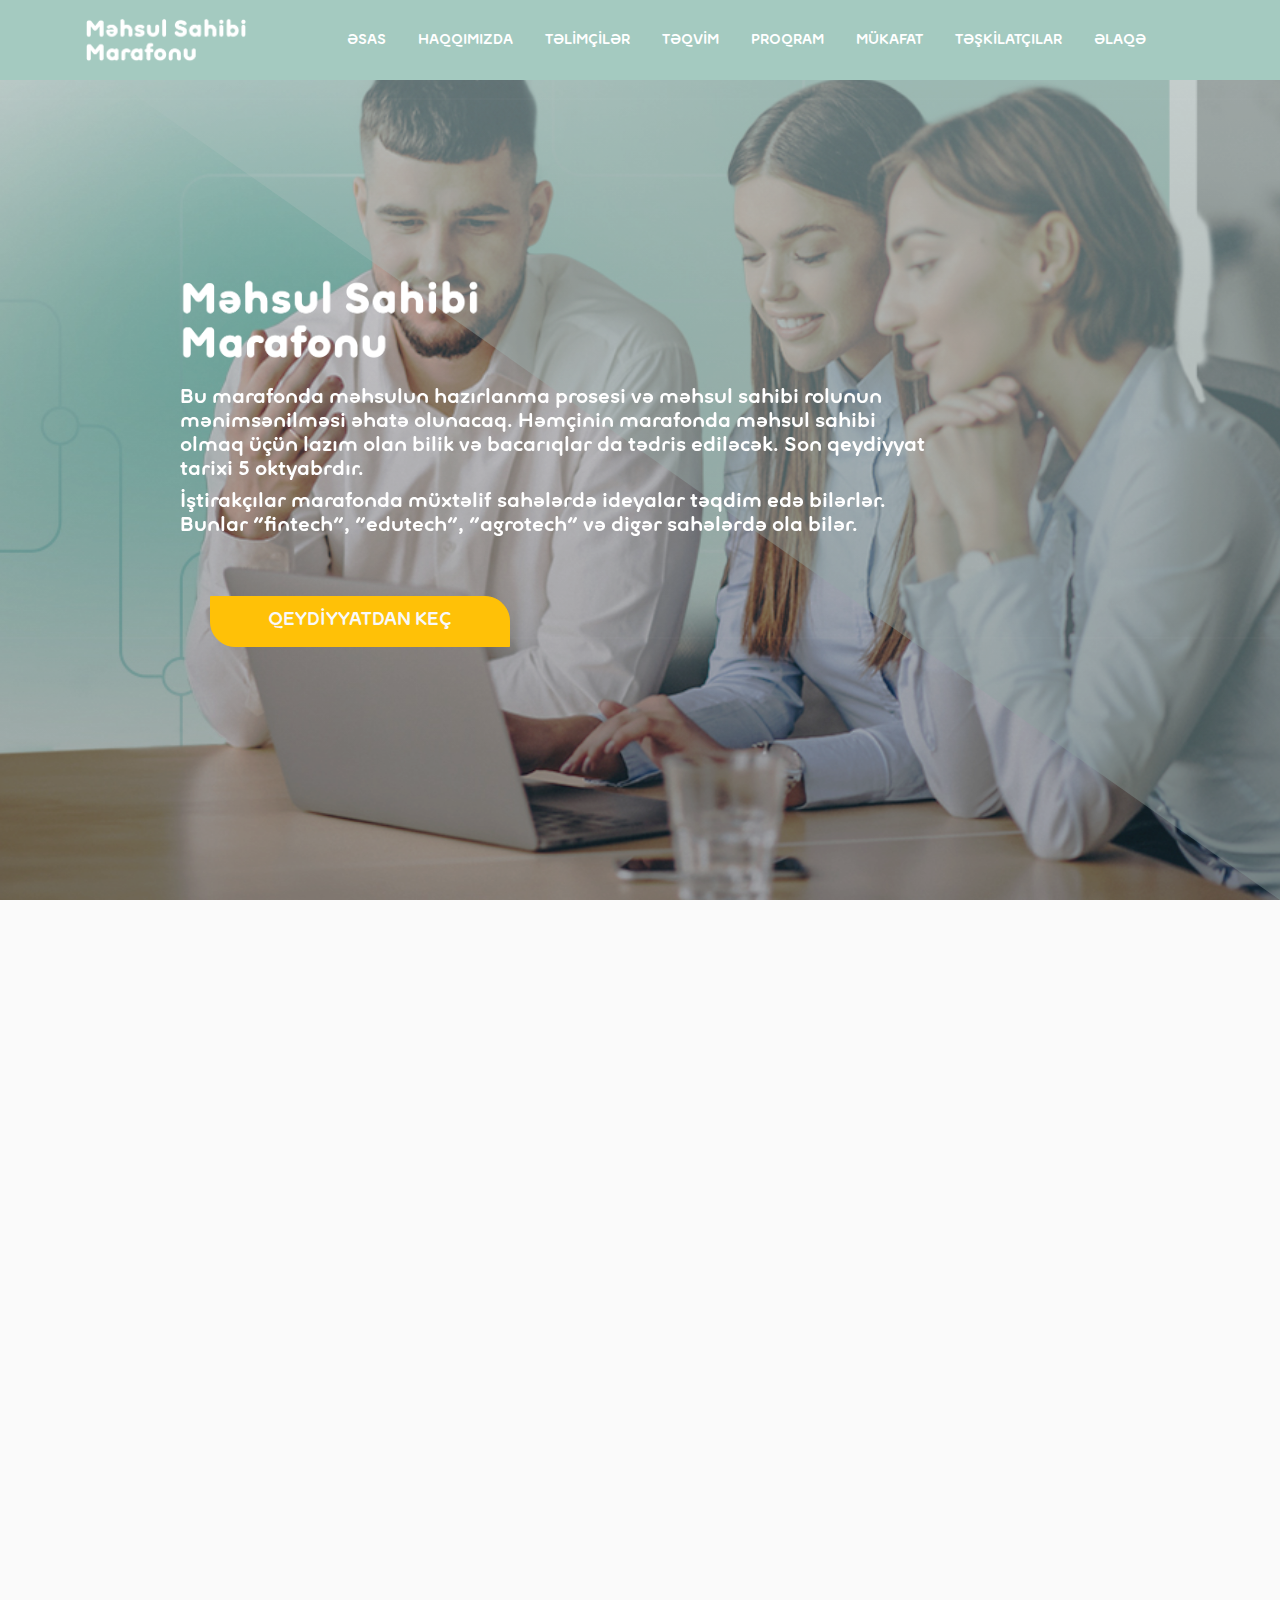
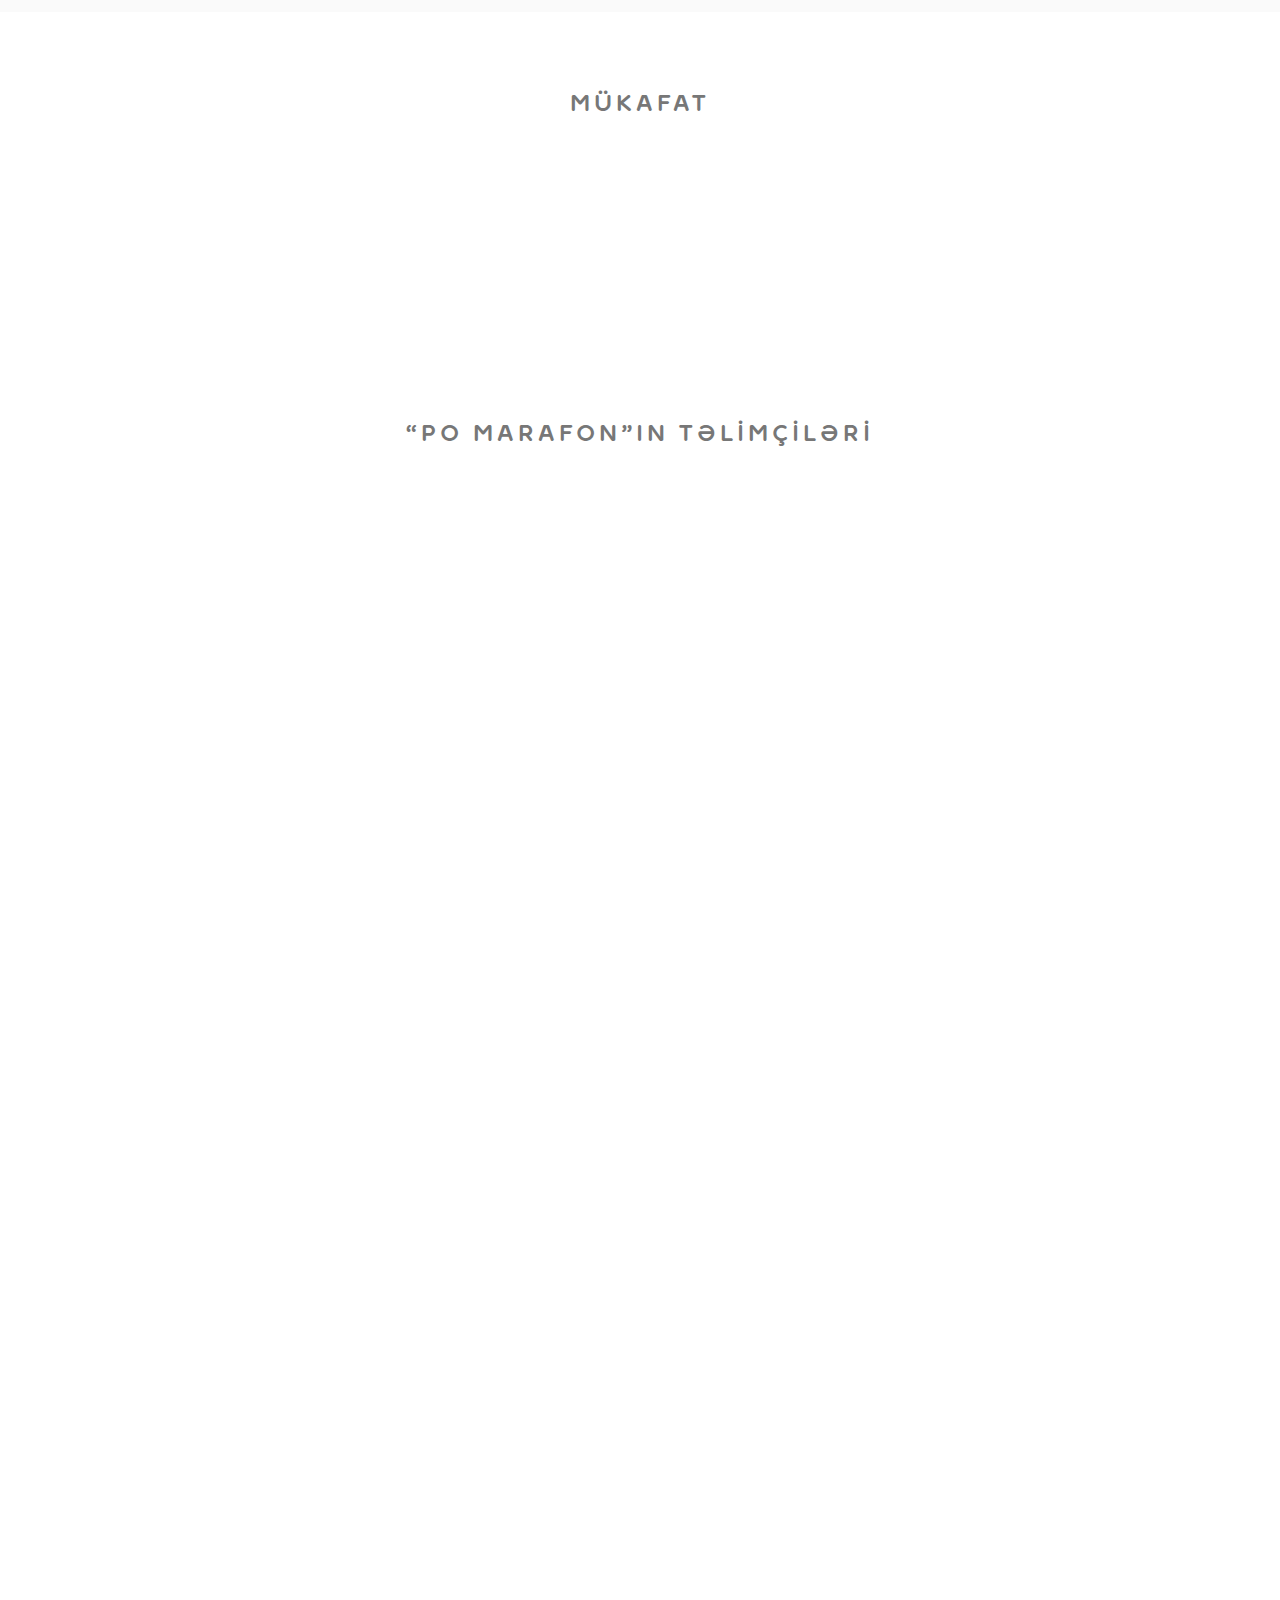
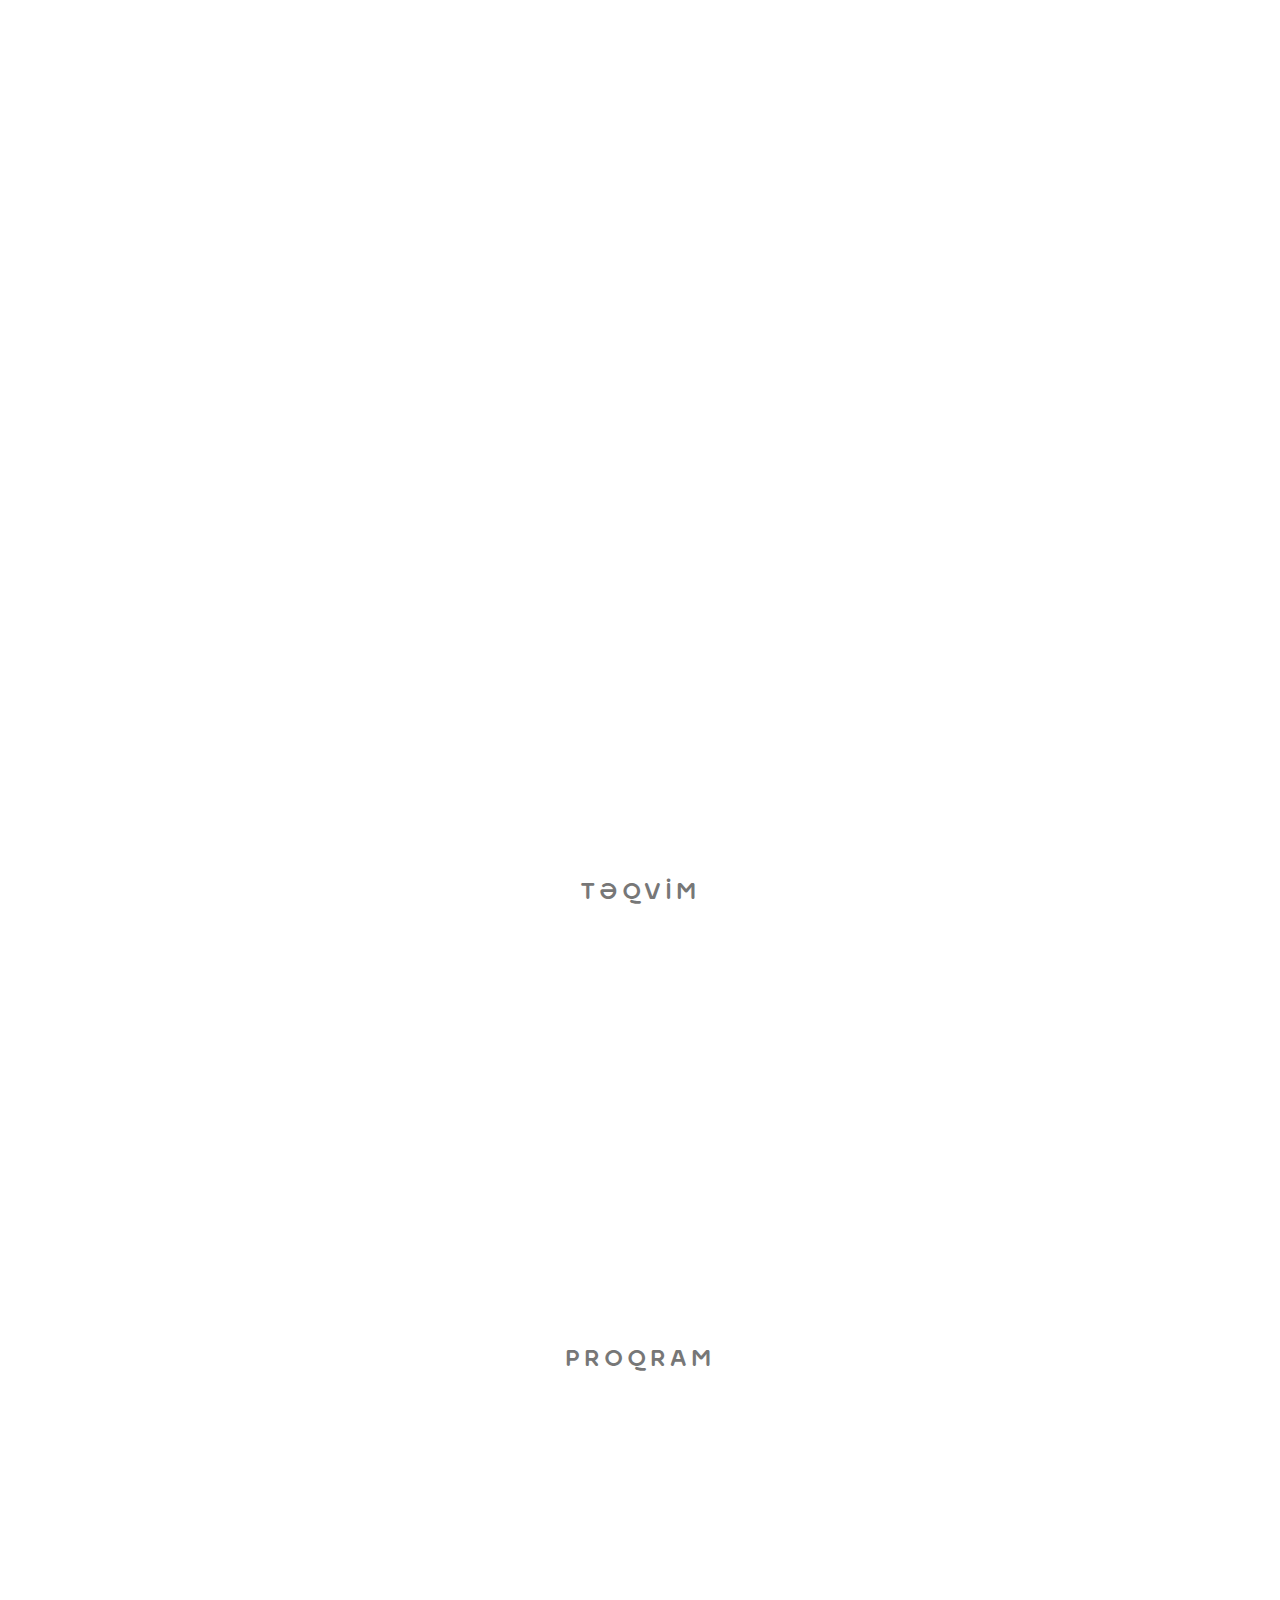
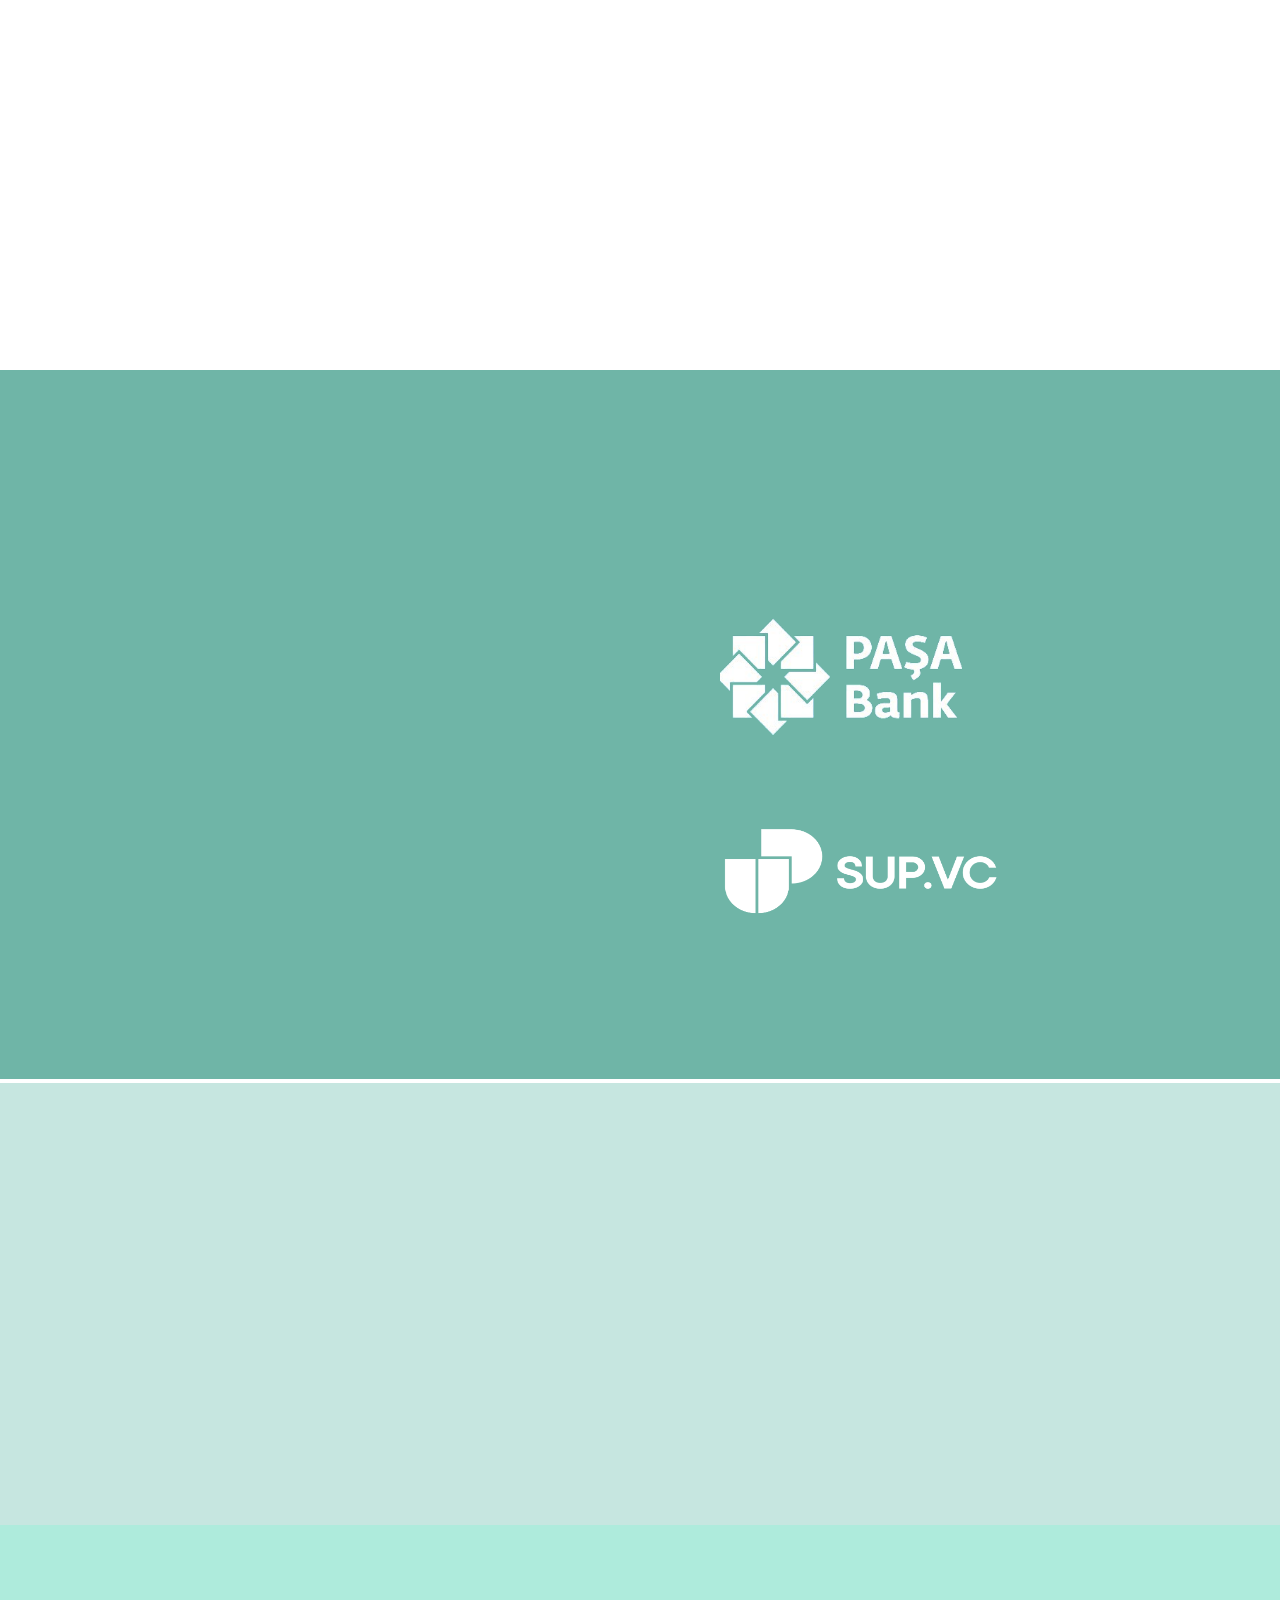
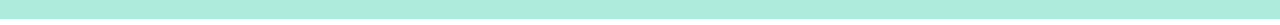
==== index.html @ 9d7599c6 "add" ====
<!DOCTYPE html>
<html lang="en">
  <head>
    <meta charset="UTF-8" />
    <meta name="viewport" content="width=device-width, initial-scale=1" />
    <meta http-equiv="X-UA-Compatible" content="IE=edge" />
    <!-- Document title -->
    <title>PO Marafon</title>
    <!-- Stylesheets & Fonts -->
    <!-- Google Fonts -->
    <link
      href="https://fonts.googleapis.com/css?family=Open+Sans:400,400i,700,700i%7CRajdhani:400,600,700"
      rel="stylesheet"
    />
    <!-- Plugins Stylesheets -->
    <link rel="stylesheet" href="assets/css/loader/loaders.css" />
    <link rel="stylesheet" href="assets/css/font-awesome/font-awesome.css" />
    <link rel="stylesheet" href="assets/css/bootstrap.css" />
    <link rel="stylesheet" href="assets/css/aos/aos.css" />
    <link rel="stylesheet" href="assets/css/swiper/swiper.css" />
    <link rel="stylesheet" href="assets/css/lightgallery.min.css" />
    <!-- Template Stylesheet -->
    <link rel="stylesheet" href="assets/css/style.css" />
    <!-- Responsive Stylesheet -->
    <link rel="stylesheet" href="assets/css/responsive.css" />
  </head>

  <body>
    <!-- Loader Start -->
    <div class="css-loader">
      <div
        class="loader-inner line-scale d-flex align-items-center justify-content-center"
      ></div>
    </div>
    <!-- Loader End -->
    <!-- Header Start -->
    <header class="position-absolute w-100">
      <div class="container">
        <!-- <div class="top-header d-none d-sm-flex justify-content-between align-items-center">
                <!-- <div class="contact">
                    <a href="tel:+994555405017" class="tel"><i class="fa fa-phone" aria-hidden="true"></i>+99455 540
                        5017 </a>
                    <a href="mailto:office@pashabank.az"><i class="fa fa-envelope"
                            aria-hidden="true"></i>office@pashabank.az</a>
                </div> -->
        <!-- <nav class="d-flex aic">
                     <a href="#" class="login"><i class="fa fa-user" aria-hidden="true"></i>Login</a> 
                    <ul class="nav social d-none d-md-flex">
                        <li><a href="https://www.facebook.com/pashabank" target="_blank"><i
                                    class="fa fa-facebook"></i></a>
                        </li>
                        <li><a href="https://www.linkedin.com/company/pasha-bank/"><i class="fa fa-linkedin"></i></a>
                        </li>
                        <li><a href="https://twitter.com/PASHABank?s=20 "><i class="fa fa-twitter"></i></a></li>
                    </ul>
                </nav>
            </div> -->
        <nav class="navbar navbar-expand-md navbar-light d-flex justify-content-between align-items-center">
          <a class="navbar-brand" href="index.html">
            <img width="150" height="50" src="assets/images/logomarafon.png" alt="pomarafon" />


            <!-- <h2 class="logo-text">PO Marafon</h2> -->
          </a>
          <div class="group d-flex align-items-center">
            <button
              class="navbar-toggler"
              type="button"
              data-toggle="collapse"
              data-target="#navbarSupportedContent"
              aria-controls="navbarSupportedContent"
              aria-expanded="false"
              aria-label="Toggle navigation"
            >
              <span class="navbar-toggler-icon"></span>
            </button>
            <!-- <a class="login-icon d-sm-none" href="#"><i class="fa fa-user"></i></a>
                    <a class="cart" href="#"><i class="fa fa-shopping-cart"></i></a> -->
          </div>
          <!-- <a class="search-icon d-none d-md-block" href="#"><i class="fa fa-search"></i></a> -->
          <div
            class="collapse navbar-collapse justify-content-end"
            id="navbarSupportedContent"
          >
            <ul class="navbar-nav">
              <li class="nav-item">
                <a class="nav-link" href="#home">Əsas</a>
              </li>
              <li class="nav-item">
                <a class="nav-link" href="#about">Haqqımızda</a>
              </li>
              <!-- <li class="nav-item">
                <a class="nav-link" href="#topics">Mövzular</a>
              </li> -->
              <li class="nav-item">
                <a class="nav-link" href="#tranier">Təlİmçİlər</a>
              </li>
              <li class="nav-item">
                <a class="nav-link" href="#sche">Təqvİm</a>
              </li>

              <li class="nav-item">
                <a class="nav-link" href="#program">Proqram</a>
              </li>

              <li class="nav-item">
                <a class="nav-link" href="#mukafat">Mükafat</a>
              </li>

              <li class="nav-item">
                <a class="nav-link" href="#orga">Təşkİlatçılar </a>
              </li>
              <!-- <li class="nav-item">
                <a class="nav-link" href="#partner">Tərəfdaşlar </a>
              </li> -->
              <li class="nav-item">
                <a class="nav-link" href="#commit">Əlaqə</a>
              </li>
            </ul>
            <!-- <form class="bg-white search-form" method="get" id="searchform">
                        <div class="input-group">
                            <input class="field form-control" id="s" name="s" type="text" placeholder="Search">
                            <span class="input-group-btn">
                                <input class="submit btn btn-primary" id="searchsubmit" name="submit" type="submit"
                                    value="Search">
                            </span>
                        </div>
                    </form> -->
          </div>
        </nav>
      </div>
    </header>
    <!-- Header End -->
    <!-- Hero Start -->
    <section id="home" class="hero">
      <div class="container">
        <div class="row">
          <div class="col-12 offset-md-1 col-md-11">
            <div class="swiper-container hero-slider">
              <div class="swiper-wrapper">
                <div
                  class="swiper-slide slide-content d-flex align-items-center"
                >
                  <div class="single-slide">
                    <!-- <h1 data-aos="fade-right" data-aos-delay="200">
                      “Məhsul sahİbİ marafonu”
                    </h1> -->
                    <img
                    width="300"
                    data-aos="fade-right"
                    data-aos-delay="200"
                    src="assets/images/logomarafon.png"
                    alt="pomarafon"
                    style="margin: 20px 0"
                  />
                  
                    <h5 class="w-75" data-aos="fade-right" data-aos-delay="600">
                      Bu marafonda məhsulun hazırlanma prosesi və məhsul sahibi rolunun mənimsənilməsi əhatə olunacaq. Həmçinin marafonda məhsul sahibi olmaq üçün lazım olan bilik və bacarıqlar da tədris ediləcək.
                      Son qeydiyyat tarixi 5 oktyabrdır.
                    </h5>
                    <h5 class="w-75" data-aos="fade-right" data-aos-delay="600">
                      İştirakçılar marafonda müxtəlif sahələrdə ideyalar təqdim edə bilərlər. Bunlar "fintech", "edutech", "agrotech" və digər sahələrdə ola bilər.
                    </h5>
                    <a
                      href="https://forms.gle/5WddJdpPp5n1fRiP9"
                      target="blank"
                      data-aos="fade-right"
                      data-aos-delay="900"
                      href="#"
                      class="btn btn-warning text-light"
                      >Qeydİyyatdan keç</a
                    >
                    <!--  <a data-aos="fade-right" data-aos-delay="900" href="#" class="btn btn-primary">Get
                                        Now</a> -->
                  </div>
                </div>
              </div>
            </div>
          </div>
        </div>
        <!-- Add Control -->
        <!-- <span class="arr-left"><i class="fa fa-angle-left"></i></span>
        <span class="arr-right"><i class="fa fa-angle-right"></i></span> -->
      </div>
      <div class="texture"></div>
      <div class="diag-bg"></div>
    </section>
    <!-- Hero End -->
    <!-- Call To Action Start -->
    <!-- <section class="cta" data-aos="fade-up" data-aos-delay="0">
        <div class="container">
            <div class="cta-content d-xl-flex align-items-center justify-content-around text-center text-xl-left">
                <div class="content" data-aos="fade-right" data-aos-delay="200">
                    <h2>PANEL ON pomarafon INNOVATION AND TRENDS</h2>
                    <p>This pomarafon event will feature a panel on pomarafon Innovation and Trends. Over the last decade,
                        pomarafon startups have</p>
                </div>
                <div class="subscribe-btn" data-aos="fade-left" data-aos-delay="400" data-aos-offset="0">
                    <a href="#" class="btn btn-primary">Join Newsletter</a>
                </div>
            </div>
        </div>
    </section> -->
    <!-- Call To Action End -->

    <!-- Abput Us Start -->
    <section id="about" class="featured">
      <div class="container">
        <div class="row">
      
          <div
          class="col-md-12"
          data-aos="fade-left"
          data-aos-delay="400"
          data-aos-duration="800"
        >
        <div class="title d-flex flex-column align-items-center justify-content-center">
          <h6 id="№aboutus" class="title-primary">Haqqımızda</h6>
          <h1 class="title-blue">
            “Məhsul sahİbİ marafonu”
            <br />
            PRAKTİKİ BİR PROQRAMDIR.
          </h1>
        </div>
        </div>

          <div
          class="col-md-6"
          data-aos="fade-left"
          data-aos-delay="400"
          data-aos-duration="800"
        >
          <div class="featured-img">
            <img
              class="featured-big"
              src="assets/images/featured-img1.jpg"
              alt="Featured 1"
            />
            <!-- <img class="featured-small" src="assets/images/featured-img2.jpg" alt="Featured 2"> -->
          </div>
        </div>
          <div
            class="col-md-6"
            data-aos="fade-right"
            data-aos-delay="400"
            data-aos-duration="800"
          >
            <p class="font-weight-bold text-dark">
              4 həftə boyunca davam edəcək marafon məhsul yarışı formatında keçiriləcək. İştirakçılar məhsul sahibi adını qazanmaq üçün yarışacaqlar. Yarış iki mərhələli olacaq. Birinci mərhələ tətbiqi sessiyalardan ibarətdir. İkinci mərhələdə isə mentorluq xidməti göstəriləcək.
              <br />
              <br />
              Marafonda birinci yerə layiq görülən komandaya 2500 AZN mükafat veriləcək.
              <br />
              <br />
         
              Marafona 3-cü və 4-cü kurs tələbələri qatıla bilər. İştirakçılar məhsul meneceri, dizayner və proqramistdən ibarət minimum 3 nəfərlik komandalar şəklində müraciət etməlidirlər. Qeydiyyat üçün son tarix 5 oktyabrdır.
            </p>
            <!-- <p class="font-weight-bold text-dark">İştirakçılar “bootcamp”a qatılmaqla, maliyyə və texnologiyalar aləminin ən yaxşı təcrübələri ilə tanış ola, çalışdıqları şirkətə dəyər gətirməkdə kömək edəcək yeni bacarıqlar qazana biləcək.</p> -->
            <!-- <div class="media-element d-flex justify-content-between">
                        <div class="media">
                            <i class="fa fa-magic mr-4"></i>
                            <div class="media-body">
                                <h5>any offer</h5>
                                Baku, Azerbaijan
                            </div>
                        </div>
                        <div class="media">
                            <i class="fa fa-magic mr-4"></i>
                            <div class="media-body">
                                <h5>any offer</h5>
                                Baku, Azerbaijan
                            </div>
                        </div>
                    </div>
                    <a href="#" class="btn btn-primary">See More</a> -->
          </div>
    
        </div>
      </div>
    </section>
    <!-- Abput Us End -->

        <!-- Mukafat Start -->
        <section id="mukafat" class="services">
          <div class="container">
            <div class="title text-center">
              <h6>Mükafat</h6>
              <!-- <h1 class="title-blue">Schedule of pomarafon Evening</h1> -->
            </div>
            <div class="container">
              <div class="row">
                <div class="col-sm-12 col-lg-12 d-flex justify-content-center">
                  <div
                    class="media d-flex justify-content-center align-items-center"
                    data-aos="fade-up"
                    data-aos-delay="200"
                    data-aos-duration="400"
                  >
                    <img
                      class="mr-4"
                      src="assets/images/service3.png"
                      alt="Web Development"
                    /> 
                    <div class="media-body">
                       <h3>1-ci yer</h3>
                      <h2>2500  manat</h2>
    
                      
                      <!-- Panel discussion: “How traditional banking has changed its strategy?” -->
                    </div>
                  </div>
                </div>
              </div>
            </div>
          </div>
        </section>
        <!-- Mukafat End -->


    <!-- Topics Us Start -->

    <!-- movzular -->

    <!-- Topics Us End -->

    <!-- Speakers Start -->
    <section id="tranier" class="recent-posts">
      <div class="container">
        <div class="title text-center">
          <h6>“PO Marafon”IN TƏLİMÇİLƏRİ</h6>
          <!-- <h1 class="title-blue">How traditional banking has changed its strategy?</h1> -->
        </div>
        <div class="row">
          <div class="col-lg-10">
            <div
              class="single-rpost d-sm-flex align-items-center"
              data-aos="fade-left"
              data-aos-delay="200"
              data-aos-duration="800"
            >
              <div class="post-thumb d-flex justify-content-end">
                <img
                  class="img-size"
                  src="./assets/images/speakers/Yaşar Cəfərli.png"
                  alt="Post 1"
                />
              </div>
              <div class="post-content">
                <!-- <time datetime="2019-04-06T13:53">15 Oct, 2019</time> -->
                <h3>
                  <a href="#">
                    Yaşar Cəfərli
                  </a>
                </h3>
                <p>
                  <!-- <a href="#">Marketinq direktoru, Rabitəbank,</a> -->
                  <a href="#">
                      Biznes İnnovasiyaları departamentinin məhsul sahibi
                  </a>
                </p>
                <time datetime="2019-04-06T13:53">Biznes İnnovasiyaları</time><br /><br />
                <time datetime="2019-04-06T13:53">PAŞA Bank</time><br /><br />
    
                <!-- <a
                  class="post-btn"
             
                  ><i class="fa fa-linkedin"></i
                ></a> -->
              </div>
            </div>
          </div>
          <div class="col-lg-10">
            <div
              class="single-rpost d-sm-flex align-items-center"
              data-aos="fade-left"
              data-aos-delay="200"
              data-aos-duration="800"
            >
              <div class="post-thumb d-flex justify-content-end">
                <img
                  class="img-size"
                  src="./assets/images/speakers/Elnarə Teymurova.jpg"
                  alt="Post 1"
                />
              </div>
              <div class="post-content">
                <!-- <time datetime="2019-04-06T13:53">15 Oct, 2019</time> -->
                <h3><a href="#">Elnarə Teymurova</a></h3>
                <p>
                  <!-- <a href="#">Marketinq direktoru, Rabitəbank,</a> -->
                  <!-- <a href="#">Məhsul İnkişafı</a> -->
                </p>
                <time datetime="2019-04-06T13:53">
                  Özəl Bankçılıq
                </time><br /><br />
                <time datetime="2019-04-06T13:53">
                  Kiçik məhsul sahibi
                </time><br /><br />
    
                <!-- <a
                  class="post-btn"
                  href="https://www.linkedin.com/in/simon-hardie-6b048a3/"
                  ><i class="fa fa-linkedin"></i
                ></a> -->
              </div>
            </div>
          </div>
          <div class="col-lg-10">
            <div
              class="single-rpost d-sm-flex align-items-center"
              data-aos="fade-left"
              data-aos-delay="200"
              data-aos-duration="800"
            >
              <div class="post-thumb d-flex justify-content-end">
                <img
                  class="img-size"
                  src="./assets/images/speakers/Səbinə Paşazadə.jpg"
                  alt="Post 1"
                />
              </div>
              <div class="post-content">
                <!-- <time datetime="2019-04-06T13:53">15 Oct, 2019</time> -->
                <h3><a href="#">
                  Səbinə Paşazadə
                </a></h3>
                <p>
                  <!-- <a href="#">Marketinq direktoru, Rabitəbank,</a> -->
                  <a href="#">Rəqəmsal məhsullar</a>
                </p>
                <time datetime="2019-04-06T13:53">
                  Baş Məhsul sahibi
                </time><br /><br />
    
                <!-- <a
                  class="post-btn"
                  href="https://www.linkedin.com/in/simon-hardie-6b048a3/"
                  ><i class="fa fa-linkedin"></i
                ></a> -->
              </div>
            </div>
          </div>
          <div class="col-lg-10">
            <div
              class="single-rpost d-sm-flex align-items-center"
              data-aos="fade-left"
              data-aos-delay="200"
              data-aos-duration="800"
            >
              <div class="post-thumb d-flex justify-content-end">
                <img
                  class="img-size"
                  src="./assets/images/speakers/cennet ismayilova-100.jpg"
                  alt="Post 1"
                />
              </div>
              <div class="post-content">
                <!-- <time datetime="2019-04-06T13:53">15 Oct, 2019</time> -->
                <h3><a href="#">Cənnət İsmayılova</a></h3>
                <p>
                  <!-- <a href="#">Marketinq direktoru, Rabitəbank,</a> -->
                  <a href="#">Məhsul sahibi</a>
                </p>
                <time datetime="2019-04-06T13:53">KOS Bankçılıq</time><br /><br />
                <time datetime="2019-04-06T13:53">PAŞA Bank</time><br /><br />
    
                <!-- <a
                  class="post-btn"
                  href="https://www.linkedin.com/in/simon-hardie-6b048a3/"
                  ><i class="fa fa-linkedin"></i
                ></a> -->
              </div>
            </div>
          </div>
          <div class="col-lg-10">
            <div
              class="single-rpost d-sm-flex align-items-center"
              data-aos="fade-left"
              data-aos-delay="200"
              data-aos-duration="800"
            >
              <div class="post-thumb d-flex justify-content-end">
                <img
                  class="img-size"
                  src="./assets/images/speakers/xanim rustemova-100.jpg"
                  alt="Post 1"
                />
              </div>
              <div class="post-content">
                <!-- <time datetime="2019-04-06T13:53">15 Oct, 2019</time> -->
                <h3><a href="#">Səbinə Əliyeva</a></h3>
                <p>
                  <!-- <a href="#">Marketinq direktoru, Rabitəbank,</a> -->
                  <a href="#">Rəqəmsal Kredit Maliyyələşdirilməsi</a>
                </p>
                <time datetime="2019-04-06T13:53">Kommersiya</time><br /><br />
                <time datetime="2019-04-06T13:53">Məhsul Sahibi</time><br /><br />
    
                <!-- <a
                  class="post-btn"
                  href="https://www.linkedin.com/in/simon-hardie-6b048a3/"
                  ><i class="fa fa-linkedin"></i
                ></a> -->
              </div>
            </div>
          </div>
          <div class="col-lg-10">
            <div
              class="single-rpost d-sm-flex align-items-center"
              data-aos="fade-left"
              data-aos-delay="200"
              data-aos-duration="800"
            >
              <div class="post-thumb d-flex justify-content-end">
                <img
                  class="img-size"
                  src="./assets/images/speakers/Kamalə Xələfova.jpg"
                  alt="Post 1"
                />
              </div>
              <div class="post-content">
                <!-- <time datetime="2019-04-06T13:53">15 Oct, 2019</time> -->
                <h3><a href="#">Kəmalə Xələfova</a></h3>
                <p>
                  <!-- <a href="#">Marketinq direktoru, Rabitəbank,</a> -->
                  <a href="#">
                    Korporativ və İnstitusional Bankçılıq
                  </a>
                </p>
                <time datetime="2019-04-06T13:53">Kommersiya</time><br /><br />
                <time datetime="2019-04-06T13:53">Baş Məhsul Sahibi</time><br /><br />
    
                <!-- <a
                  class="post-btn"
                  href="https://www.linkedin.com/in/simon-hardie-6b048a3/"
                  ><i class="fa fa-linkedin"></i
                ></a> -->
              </div>
            </div>
          </div>
          
        </div>
        <!-- <div class="text-center">
                <a href="#" class="btn btn-primary">See More</a>
            </div> -->
      </div>
    </section>
    <!-- Speakers End -->

    <!-- Schedule Start -->
    <section id="sche" class="services">
      <div class="container">
        <div class="title text-center">
          <h6>Təqvİm</h6>
          <!-- <h1 class="title-blue">Schedule of pomarafon Evening</h1> -->
        </div>
        <div class="container">
          <div class="row">
            <div class="col-sm-12 col-lg-3">
              <div
                class="media"
                data-aos="fade-up"
                data-aos-delay="200"
                data-aos-duration="400"
              >
                <img
                  class="mr-4"
                  src="assets/images/service1.png"
                  alt="Web Development"
                />
                <div class="media-body">
                  <!-- <h5>1-ci gün (26 iyul, 10:00-13:00)</h5> -->
                  <h5>10 oktyabr - Açılış</h5>

                  
                  <!-- Panel discussion: “How traditional banking has changed its strategy?” -->
                </div>
              </div>
            </div>
            <div class="col-sm-12 col-lg-3">
              <div
                class="media"
                data-aos="fade-up"
                data-aos-delay="200"
                data-aos-duration="400"
              >
                <img
                  class="mr-4"
                  src="assets/images/service1.png"
                  alt="Web Development"
                />
                <div class="media-body">
                  <!-- <h5>1-ci gün (26 iyul, 10:00-13:00)</h5> -->
                  <h5>
                    13 oktyabr - 1-ci vörkşop
                  </h5>

                  
                  <!-- Panel discussion: “How traditional banking has changed its strategy?” -->
                </div>
              </div>
            </div>
            <div class="col-sm-12 col-lg-3">
              <div
                class="media"
                data-aos="fade-up"
                data-aos-delay="200"
                data-aos-duration="400"
              >
                <img
                  class="mr-4"
                  src="assets/images/service1.png"
                  alt="Web Development"
                />
                <div class="media-body">
                  <!-- <h5>1-ci gün (26 iyul, 10:00-13:00)</h5> -->
                  <h5>17 oktyabr - 2-ci vörkşop
                  </h5>

                  
                  <!-- Panel discussion: “How traditional banking has changed its strategy?” -->
                </div>
              </div>
            </div>
            <div class="col-sm-12 col-lg-3">
              <div
                class="media"
                data-aos="fade-up"
                data-aos-delay="200"
                data-aos-duration="400"
              >
                <img
                  class="mr-4"
                  src="assets/images/service1.png"
                  alt="Web Development"
                />
                <div class="media-body">
                  <!-- <h5>1-ci gün (26 iyul, 10:00-13:00)</h5> -->
                  <h5>
                    20 oktyabr - 3-ci vörkşop
                  </h5>

                  
                  <!-- Panel discussion: “How traditional banking has changed its strategy?” -->
                </div>
              </div>
            </div>
            <div class="col-sm-12 col-lg-3">
              <div
                class="media"
                data-aos="fade-up"
                data-aos-delay="200"
                data-aos-duration="400"
              >
                <img
                  class="mr-4"
                  src="assets/images/service1.png"
                  alt="Web Development"
                />
                <div class="media-body">
                  <!-- <h5>1-ci gün (26 iyul, 10:00-13:00)</h5> -->
                  <h5>
                    23 oktyabr - Yarım final
                  </h5>

                  
                  <!-- Panel discussion: “How traditional banking has changed its strategy?” -->
                </div>
              </div>
            </div>
            <div class="col-sm-12 col-lg-3">
              <div
                class="media"
                data-aos="fade-up"
                data-aos-delay="200"
                data-aos-duration="400"
              >
                <img
                  class="mr-4"
                  src="assets/images/service1.png"
                  alt="Web Development"
                />
                <div class="media-body">
                  <!-- <h5>1-ci gün (26 iyul, 10:00-13:00)</h5> -->
                  <h5>
                    27 oktyabr - 1-ci təlim
                  </h5>

                  
                  <!-- Panel discussion: “How traditional banking has changed its strategy?” -->
                </div>
              </div>
            </div>
            <div class="col-sm-12 col-lg-3">
              <div
                class="media"
                data-aos="fade-up"
                data-aos-delay="200"
                data-aos-duration="400"
              >
                <img
                  class="mr-4"
                  src="assets/images/service1.png"
                  alt="Web Development"
                />
                <div class="media-body">
                  <!-- <h5>1-ci gün (26 iyul, 10:00-13:00)</h5> -->
                  <h5>
                    30 oktyabr - 2-ci təlim
                  </h5>

                  
                  <!-- Panel discussion: “How traditional banking has changed its strategy?” -->
                </div>
              </div>
            </div>
            <div class="col-sm-12 col-lg-3">
              <div
                class="media"
                data-aos="fade-up"
                data-aos-delay="200"
                data-aos-duration="400"
              >
                <img
                  class="mr-4"
                  src="assets/images/service1.png"
                  alt="Web Development"
                />
                <div class="media-body">
                  <!-- <h5>1-ci gün (26 iyul, 10:00-13:00)</h5> -->
                  <h5>
                    3 noyabr- Final
                  </h5>
                  
                  <!-- Panel discussion: “How traditional banking has changed its strategy?” -->
                </div>
              </div>
            </div>
          </div>
        </div>
      </div>
    </section>
    <!-- Schedule End -->

    <!-- Program Start -->
    <section id="program" class="services">
      <div class="container">
        <div class="title text-center">
          <h6>PROQRAM</h6>
          <!-- <h1 class="title-blue">Schedule of pomarafon Evening</h1> -->
        </div>
        <div class="container">
          <div class="row">
            <div class="col-sm-12 col-lg-12">
              <div
                class="media"
                data-aos="fade-up"
                data-aos-delay="200"
                data-aos-duration="400"
              >
                <!-- <img
                  class="mr-4"
                  width="30"
                  src="assets/images/service6.png"
                  alt="Web Development"
                /> -->
                <div class="media-body">
                  <div class="my-4">
                    
                    </div>
                  <!-- <h5 style="color: rgb(182, 10, 10)">1-ci gün (19 iyul)</h5> -->
                  <!-- <h5>09:15 – 09:45 Qeydiyyat</h5> -->
                  <div class="my-4">
                    <h5>1. Qeydiyyat mərhələsi</h5>
                    <h6>Universitetin 3 və 4-cü kursunda təhsil alan tələbələr komanda halında qeydiyyatdan keçir.</h6>
                  </div>
                  <div class="my-4">
                    <h5>2 .Seçim mərhələsi</h5>
                    <h6>Hər Universitetdən ən yaxşı iki komanda seçilir.</h6>
                  </div>
                  <div class="my-4">
                    <h5>3. Açılış mərasimi </h5>
                    <h6>Layihədə iştirak edəcək bütün komandaların iştirakı ilə layihənin açılışı edilir.</h6>
                  </div>
                  <div class="my-4">
                    <h5>4. Yarım final (2-ci həftənin sonu)</h5>
                    <h6>Layihəni ən yaxşı hazırlayan 7 komanda növbəti mərhələyə keçir.</h6>
                  </div>
                  <div class="my-4">
                    <h5>5. Final (4-cü həftənin sonu)</h5>
                    <h6>7 komanda layihə və “MVP”ni təqdim edir. Ən yaxşı layihə qalib seçilir.</h6>
                  </div>


                  <!-- <h5>09:45 – 10:00 Vüsal Xəlilov - Açılış</h5>
                  <h5>
                    10:00 – 11:30 Simon Hardie - ““NFT” və tətbiqi nümunələri”
                  </h5>
                  <h5>
                    11:30 – 13:00 Simon Hardie - “Açıq Bankçılıq inkişafı və
                    yanaşmaları”
                  </h5> -->
                  <!-- Panel discussion: “How traditional banking has changed its strategy?” -->
                </div>
              </div>
            </div>
            <!-- <div class="col-sm-12 col-lg-12">
              <div
                class="media"
                data-aos="fade-up"
                data-aos-delay="200"
                data-aos-duration="400"
              >
                <img
                  class="mr-4"
                  width="30"
                  src="assets/images/service6.png"
                  alt="Web Development"
                />
                <div class="media-body">
                  <h5 style="color: rgb(182, 10, 10)">2-ci gün (20 iyul)</h5>
                  <h5>09:30 – 10:00 Qeydiyyat</h5>
                  <h5>
                    10:00 – 11:30 Ramil Məhərrəmov - “Neobank”: Trendlər,
                    gələcək imkanlar və növbəti texnologiyalar
                    Kriptovalyutaların maliyyə inklüzivliyi. Bu sahənin
                    tənzimləmə çətinlikləri
                  </h5>
                  <h5>
                    11:30 – 13:00 Xəyaləddin Tağıyev - Tənzimləyici normalar,
                    pomarafon-ləri əhatə edəcək qanunvericilik və gələcək
                    yeniliklər
                  </h5>
                  <!-- Panel discussion: “How traditional banking has changed its strategy?” -->
                </div>
              </div>
            </div>
          </div>
        </div>
      </div>
    </section>

    <!-- Program End -->

    

    <!-- Organizers Start -->
    <section id="orga" class="trust mb-1">
      <div class="container">
        <div class="row">
          <div
            class="offset-xl-1 col-xl-5 col-12"
            data-aos="fade-right"
            data-aos-delay="200"
            data-aos-duration="800"
          >
            <div class="title">
              <h6 class="title-primary">Təşkİlatçılar</h6>
              <!-- <h1></h1> -->
            </div>
            <p>
              2007-ci ildə yaradılmış “PAŞA Bank” Azərbaycanın aparıcı korporativ maliyyə institutudur. Bank, investisiya bankçılığı, ticarətin maliyyələşdirilməsi, aktivlərin idarə edilməsi də daxil olmaqla əsas maliyyə xidmətlərini, o cümlədən kiçik və orta sahibkarlıq üçün tam xidmətlər dəstini təklif edir. “PAŞA Bank”, iqtisadiyyatın qeyri-neft sektorunun əsas sahələri sayılan aqrobiznes, nəqliyyat, tikinti, ticarət və bir sıra mühüm seqmentlərə xidmət göstərməklə Azərbaycan iqtisadiyyatının şaxələndirilməsinə öz töhfəsini verir.
            </p>
            <p>
              SUP VC startapların Azərbaycanda böyüməsinə və beynəlxalq bazara çıxmasına kömək edən intensiv akselerasiya mərkəzidir. Dünyada onlarla mentorluq şəbəkəsinə malik olan SUP VC Azərbaycanda bilik, beynəlxalq təcrübə və innovativ sahibkarlıq imkanlarını təqdim edir.
            </p>
            <!-- <h5>Web Design & Development</h5>
                    <ul class="list-unstyled">
                        <li>Web Content</li>
                        <li>Website other</li>
                        <li>Fashion</li>
                        <li>Moblie & Tablette</li>
                    </ul> -->
          </div>
          <div class="col-xl-7 ml-xl-3 col-12 flex-column gallery">
            <div
              class="row no-gutters h-100 d-flex align-content-center justify-content-center flex-column"
              id="lightgallerdy"
            >
              <a
                href="https://www.pashabank.az/lang,az/"
                target="blank"
                class="gal-img"
              >
                <img
                  class="img-partner partner-height"
                  height="400"
                  src="assets/images/pasha_bank_3-removebg-preview.png"
                  alt="Gallery Image"
                />
                <!-- <i class="fa fa-linkedin"></i> -->
                <!-- <i class="fa fa-window-restore"></i> -->
              </a>
              <a
                href="https://sup.vc/"
                target="blank"
                class="w-50 h-50 gal-img"
              >
                <img
                  class="img-partner"
                  src="assets/images/gallery2.png"
                  alt="Gallery Image"
                />
                <!-- <i class="fa fa-window-restore"></i> -->
              </a>
            </div>
          </div>
        </div>
      </div>
    </section>
    <!-- Organizers End -->

    <!-- Speakers Start -->
        <!-- terefdaslar -->
    <!-- Speakers End -->

    <!-- Pricing Start -->
    <!-- <section class="pricing-table">
        <div class="container">
            <div class="title text-center">
                <h6 class="title-primary">Our prices</h6>
                <h1 class="title-blue">Price Table List</h1>
            </div>
            <div class="row no-gutters">
                <div class="col-md-4">
                    <div class="single-pricing text-center" data-aos="fade-up" data-aos-delay="0"
                        data-aos-duration="600">
                        <span>Monthly</span>
                        <h2>Starter</h2>
                        <p class="desc">Here goes some description</p>
                        <p class="price">$39.00</p>
                        <p>Create excepteur sint occaecat cupidatat non proident</p>
                        <a href="#" class="btn btn-primary">Buy Now</a>
                        <svg viewBox="0 0 170 193">
                            <path fill-rule="evenodd" fill="rgb(238, 21, 21)"
                                d="M39.000,31.999 C39.000,31.999 -21.000,86.500 9.000,121.999 C39.000,157.500 91.000,128.500 104.000,160.999 C117.000,193.500 141.000,201.000 150.000,183.000 C159.000,165.000 172.000,99.000 167.000,87.000 C162.000,75.000 170.000,63.000 152.000,45.000 C134.000,27.000 128.000,15.999 116.000,11.000 C104.000,6.000 89.000,-0.001 89.000,-0.001 L39.000,31.999 Z" />
                        </svg>
                    </div>
                </div>
                <div class="col-md-4">
                    <div class="single-pricing text-center" data-aos="fade-up" data-aos-delay="300"
                        data-aos-duration="600">
                        <span>Monthly</span>
                        <h2>Starter</h2>
                        <p class="desc">Here goes some description</p>
                        <p class="price">$39.00</p>
                        <p>5GB Storage Space</p>
                        <p>20GB Monthly Bandwidth</p>
                        <p>My SQL Databases</p>
                        <p>100 Email Account</p>
                        <a href="#" class="btn btn-primary">Buy Now</a>
                        <svg viewBox="0 0 170 193">
                            <path fill-rule="evenodd" fill="rgb(238, 21, 21)"
                                d="M39.000,31.999 C39.000,31.999 -21.000,86.500 9.000,121.999 C39.000,157.500 91.000,128.500 104.000,160.999 C117.000,193.500 141.000,201.000 150.000,183.000 C159.000,165.000 172.000,99.000 167.000,87.000 C162.000,75.000 170.000,63.000 152.000,45.000 C134.000,27.000 128.000,15.999 116.000,11.000 C104.000,6.000 89.000,-0.001 89.000,-0.001 L39.000,31.999 Z" />
                        </svg>
                    </div>
                </div>
                <div class="col-md-4">
                    <div class="single-pricing text-center" data-aos="fade-up" data-aos-delay="600"
                        data-aos-duration="600">
                        <span>Monthly</span>
                        <h2>Starter</h2>
                        <p class="desc">Here goes some description</p>
                        <p class="price">$39.00</p>
                        <p>Create excepteur sint occaecat cupidatat non proident</p>
                        <a href="#" class="btn btn-primary">Buy Now</a>
                        <svg viewBox="0 0 170 193">
                            <path fill-rule="evenodd" fill="rgb(238, 21, 21)"
                                d="M39.000,31.999 C39.000,31.999 -21.000,86.500 9.000,121.999 C39.000,157.500 91.000,128.500 104.000,160.999 C117.000,193.500 141.000,201.000 150.000,183.000 C159.000,165.000 172.000,99.000 167.000,87.000 C162.000,75.000 170.000,63.000 152.000,45.000 C134.000,27.000 128.000,15.999 116.000,11.000 C104.000,6.000 89.000,-0.001 89.000,-0.001 L39.000,31.999 Z" />
                        </svg>
                    </div>
                </div>
            </div>
        </div>
    </section> -->
    <!-- Pricing End -->

    <!-- Testimonial and Clients Start -->
    <!-- <section class="testimonial-and-clients">
        <div class="container">
            <div class="testimonials">
                <div class="swiper-container test-slider">
                    <div class="swiper-wrapper">
                        <div class="swiper-slide text-center">
                            <div class="row">
                                <div class="offset-lg-1 col-lg-10">
                                    <div class="test-img" data-aos="fade-up" data-aos-delay="0" data-aos-offset="0"><img
                                            src="assets/images/post1.jpg" alt="Testimonial 1"></div>
                                    <h5 data-aos="fade-up" data-aos-delay="200" data-aos-duration="600"
                                        data-aos-offset="0">Tariyel</h5>
                                    <span data-aos="fade-up" data-aos-delay="400" data-aos-duration="600"
                                        data-aos-offset="0">pomarafon</span>
                                    <p data-aos="fade-up" data-aos-delay="600" data-aos-duration="600"
                                        data-aos-offset="0">Ash's tactics &
                                        books have helped me a lot in my understanding on how social
                                        media
                                        advertising works.I can say that he is one of the best development professionals
                                        i have
                                        dealt with so far. His experience is great & he is such a great & pleasant
                                        person to
                                        work with as he understands what you are</p>
                                </div>
                            </div>
                        </div>
                        <div class="swiper-slide text-center">
                            <div class="row">
                                <div class="offset-lg-1 col-lg-10">
                                    <div class="test-img" data-aos="fade-up" data-aos-delay="0" data-aos-offset="0"><img
                                            src="assets/images/post1.jpg" alt="Testimonial 1"></div>
                                    <h5 data-aos="fade-up" data-aos-delay="200" data-aos-duration="600"
                                        data-aos-offset="0">Tariyel</h5>
                                    <span data-aos="fade-up" data-aos-delay="400" data-aos-duration="600"
                                        data-aos-offset="0">pomarafon</span>
                                    <p data-aos="fade-up" data-aos-delay="600" data-aos-duration="600"
                                        data-aos-offset="0">Ash's tactics &
                                        books have helped me a lot in my understanding on how social
                                        media
                                        advertising works.I can say that he is one of the best development professionals
                                        i have
                                        dealt with so far. His experience is great & he is such a great & pleasant
                                        person to
                                        work with as he understands what you are</p>
                                </div>
                            </div>
                        </div>
                        <div class="swiper-slide text-center">
                            <div class="row">
                                <div class="offset-lg-1 col-lg-10">
                                    <div class="test-img" data-aos="fade-up" data-aos-delay="0" data-aos-offset="0"><img
                                            src="assets/images/post1.jpg" alt="Testimonial 1"></div>
                                    <h5 data-aos="fade-up" data-aos-delay="200" data-aos-duration="600"
                                        data-aos-offset="0">Tariyel</h5>
                                    <span data-aos="fade-up" data-aos-delay="400" data-aos-duration="600"
                                        data-aos-offset="0">pomarafon</span>
                                    <p data-aos="fade-up" data-aos-delay="600" data-aos-duration="600"
                                        data-aos-offset="0">Ash's tactics &
                                        books have helped me a lot in my understanding on how social
                                        media
                                        advertising works.I can say that he is one of the best development professionals
                                        i have
                                        dealt with so far. His experience is great & he is such a great & pleasant
                                        person to
                                        work with as he understands what you are</p>
                                </div>
                            </div>
                        </div>
                    </div>
                    <div class="test-pagination"></div>
                </div>
            </div> -->
    <!-- <div class="clients" data-aos="fade-up" data-aos-delay="200" data-aos-duration="600">
                <div class="swiper-container clients-slider">
                    <div class="swiper-wrapper">
                        <div class="swiper-slide">
                            <img src="assets/images/client1.png" alt="Client 1">
                        </div>
                        <div class="swiper-slide">
                            <img src="assets/images/client2.png" alt="Client 2">
                        </div>
                        <div class="swiper-slide">
                            <img src="assets/images/client3.png" alt="Client 3">
                        </div>
                        <div class="swiper-slide">
                            <img src="assets/images/client4.png" alt="Client 4">
                        </div>
                        <div class="swiper-slide">
                            <img src="assets/images/client5.png" alt="Client 5">
                        </div>
                    </div>
                    <div class="test-pagination"></div>
                </div>
            </div> -->
    <!-- </div> -->
    <!-- </section> -->

    <!-- Testimonial and Clients End -->
    <!-- Call To Action 2 Start -->
    <!-- <section class="cta cta2" data-aos="fade-up" data-aos-delay="0">
        <div class="container">
            <div class="cta-content d-xl-flex align-items-center justify-content-around text-center text-xl-left">
                <div class="content" data-aos="fade-right" data-aos-delay="200">
                    <h2>FOR BUILDING THE MODERN WEBSITE</h2>
                    <p>Packed with all the goodies you can get, Kallyas is our flagship premium template.</p>
                </div>
                <div class="subscribe-btn" data-aos="fade-left" data-aos-delay="400" data-aos-offset="0">
                    <a href="#" class="btn btn-primary">Join Newsletter</a>
                </div>
            </div>
        </div>
    </section> -->
    <!-- Call To Action 2 End -->

    <!-- Footer Start -->
    <footer id="commit" class="mt-1">
      <!-- Widgets Start -->
      <div class="footer-widgets">
        <div class="container">
          <div class="row">
            <div class="col-md-12 col-xl-12 d-flex justify-content-center">
              <div
                class="single-widget contact-widget"
                data-aos="fade-up"
                data-aos-delay="0"
              >
                <h6 class="widget-tiltle">&nbsp;</h6>
                <!-- <p>By subscribing to our mailing list you will always be update with the latest news from
                                us.
                            </p> -->
                <div class="col-md-12 mt-4 col-xl-12 ">
                  <div class="d-flex flex-column align-items-center">

                  <div class="d-flex justify-content-center">
                    <div class="media">
                      <i class="fa fa-map-marker"></i>
                      <div class="media-body ml-3">
                        <h6>Ünvan</h6>
                        Ibis Hotel
                        <br />
                        Baku
                      </div>
                    </div>
                    <div class="media">
                      <i class="fa fa-mail-reply-all"></i>
                      <div class="media-body ml-3">
                        <h6>Email</h6>
                        info@sup.vc 
                      </div>
                    </div>
                  </div>
                  <!-- <div class="single-widget tags-widget" data-aos="fade-up" data-aos-delay="800">
                                  <h6 class="widget-tiltle">Popular Tags</h6>
                                  <a href="#">Amazing</a>
                                  <a href="#">Design</a>
                                  <a href="#">Photoshop</a>
                                  <a href="#">Art</a>
                                  <a href="#">Wordpress</a>
                                  <a href="#">jQuery</a>
                              </div> -->
                  <div
                    class="single-widget subscribe-widget"
                    data-aos="fade-up"
                    data-aos-delay="800"
                  >
                    <h6 class="widget-tiltle"></h6>
                    <!-- <p>Sign up for our mailing list to get latest updates and offers</p> -->
                    <ul class="nav social-nav">
                      <li>
                        <a href="https://www.facebook.com/supaccelerator" target="_blank"
                          ><i class="fa fa-facebook"></i
                        ></a>
                      </li>
                      <!-- <li><a href="#"><i class="fa fa-google-plus"></i></a></li> -->
                      <li>
                        <a href="https://www.instagram.com/sup.vc/"
                          ><i class="fa fa-instagram"></i
                        ></a>
                      </li>
                      <!-- <li><a href="#"><i class="fa fa-google-plus"></i></a></li> -->
                      <li>
                        <a href="https://www.linkedin.com/company/sup-az/?viewAsMember=true "
                          ><i class="fa fa-linkedin"></i
                        ></a>
                      </li>
                    </ul>
                  </div>
                </div>

                </div>
                <!-- <div class="media">
                                <i class="fa fa-envelope-o"></i>
                                <div class="media-body ml-3">
                                    <h6>Have any questions?</h6>
                                    <a href="mailto:support@steelthemes.com">office@pashabank.az</a>
                                </div>
                            </div> -->
                <!-- <div class="media">
                                <i class="fa fa-phone"></i>
                                <div class="media-body ml-3">
                                    <h6>Call us & Hire us</h6>
                                    <a href="tel:+994234965100"> (+994 12) 496 51 00</a>
                                </div>
                            </div> -->
                <!-- <div class="media">
                                    <i class="fa fa-fax"></i>
                                    <div class="media-body ml-3">
                                        <h6>Fax</h6>
                                        <a href="fax:911889047521432">(91) 188904752 1432</a>
                                    </div>
                                </div> -->
              </div>
            </div>
            <!-- <div class="col-md-6 col-xl-3">
                        <div class="single-widget twitter-widget" data-aos="fade-up" data-aos-delay="200">
                            <h6 class="widget-tiltle">Fresh Tweets</h6>
                            <div class="media">
                                <i class="fa fa-twitter"></i>
                                <div class="media-body ml-3">
                                    <h6><a href="#">@Themes,</a> Html Version Out Now</h6>
                                    <span>10 Mins Ago</span>
                                </div>
                            </div>
                            <div class="media">
                                <i class="fa fa-twitter"></i>
                                <div class="media-body ml-3">
                                    <h6><a href="#">@Envato,</a> the best selling item of the day!</h6>
                                    <span>20 Mins Ago</span>
                                </div>
                            </div>
                            <div class="media">
                                <i class="fa fa-twitter"></i>
                                <div class="media-body ml-3">
                                    <h6><a href="#">@Collis,</a> We Planned to Update the Enavto Author Payment Method
                                        Soon!</h6>
                                    <span>10 Mins Ago</span>
                                </div>
                            </div>
                            <div class="media">
                                <i class="fa fa-twitter"></i>
                                <div class="media-body ml-3">
                                    <h6><a href="#">@SteelThemes,</a> Html Version Out Now</h6>
                                    <span>15 Mins Ago</span>
                                </div>
                            </div>
                        </div>
                    </div>
                    <div class="col-md-6 col-xl-3">
                        <div class="single-widget recent-post-widget" data-aos="fade-up" data-aos-delay="400">
                            <h6 class="widget-tiltle">Latest Updates</h6>
                            <div class="media">
                                <a class="rcnt-img" href="#"><img src="assets/images/rcnt-post1.jpg"
                                        alt="Recent Post"></a>
                                <div class="media-body ml-3">
                                    <h6><a href="#">An engaging</a></h6>
                                    <p><i class="fa fa-user"></i>Mano <i class="fa fa-eye"></i> 202 Views</p>
                                </div>
                            </div>
                            <div class="media">
                                <a class="rcnt-img" href="#"><img src="assets/images/rcnt-post2.png"
                                        alt="Recent Post"></a>
                                <div class="media-body ml-3">
                                    <h6><a href="#">Statistics and analysis. The key to succes.</a></h6>
                                    <p><i class="fa fa-user"></i>Rosias <i class="fa fa-eye"></i> 20 Views</p>
                                </div>
                            </div>
                            <div class="media">
                                <a class="rcnt-img" href="#"><img src="assets/images/rcnt-post3.png"
                                        alt="Recent Post"></a>
                                <div class="media-body ml-3">
                                    <h6><a href="#">Envato Meeting turns into a photoshooting.</a></h6>
                                    <p><i class="fa fa-user"></i>Kien <i class="fa fa-eye"></i> 74 Views</p>
                                </div>
                            </div>
                            <div class="media">
                                <a class="rcnt-img" href="#"><img src="assets/images/rcnt-post4.png"
                                        alt="Recent Post"></a>
                                <div class="media-body ml-3">
                                    <h6><a href="#">An engaging embedded the video posts</a></h6>
                                    <p><i class="fa fa-user"></i>Robert <i class="fa fa-eye"></i> 48 Views</p>
                                </div>
                            </div>
                        </div>
                    </div> -->
        
          </div>
        </div>
      </div>
      <!-- Widgets End -->
      <!-- Foot Note Start -->
      <div class="foot-note">
        <div class="container">
          <div
            class="footer-content text-center text-lg-left d-lg-flex justify-content-between align-items-center"
          >
            <p class="mb-0" data-aos="fade-right" data-aos-offset="0">
              &copy; Bütün hüquqlar qorunur 2022 | info@sup.vc
              <!-- Sarkhan Rahimli Dev -->
              <!-- <a href="https://freehtml5.co/pomarafon" target="_blank" class="fh5-link">FreeHTML5.co</a>. -->
            </p>
            <!-- <p class="mb-0" data-aos="fade-left" data-aos-offset="0"><a href="#">Terms Of Use</a><a
                            href="#">Privacy & Security
                            Fimtech</a></p> -->
          </div>
        </div>
      </div>
      <!-- Foot Note End -->
    </footer>
    <!-- Footer Endt -->
    <!--jQuery-->
    <script src="assets/js/jquery-3.3.1.js"></script>
    <!--Plugins-->
    <script src="assets/js/bootstrap.bundle.js"></script>
    <script src="assets/js/loaders.css.js"></script>
    <script src="assets/js/aos.js"></script>
    <script src="assets/js/swiper.min.js"></script>
    <script src="assets/js/lightgallery-all.min.js"></script>
    <!--Template Script-->
    <script src="assets/js/main.js"></script>
  </body>
</html>
---- assets/css/loader/loaders.css ----
/**
 * Copyright (c) 2016 Connor Atherton
 *
 * All animations must live in their own file
 * in the animations directory and be included
 * here.
 *
 */
/**
 * Styles shared by multiple animations
 */
/**
 * Dots
 */
@-webkit-keyframes scale {
  0% {
    -webkit-transform: scale(1);
            transform: scale(1);
    opacity: 1;
  }
  45% {
    -webkit-transform: scale(0.1);
            transform: scale(0.1);
    opacity: 0.7;
  }
  80% {
    -webkit-transform: scale(1);
            transform: scale(1);
    opacity: 1;
  }
}
@keyframes scale {
  0% {
    -webkit-transform: scale(1);
            transform: scale(1);
    opacity: 1;
  }
  45% {
    -webkit-transform: scale(0.1);
            transform: scale(0.1);
    opacity: 0.7;
  }
  80% {
    -webkit-transform: scale(1);
            transform: scale(1);
    opacity: 1;
  }
}

.ball-pulse > div:nth-child(1) {
  -webkit-animation: scale 0.75s -0.24s infinite cubic-bezier(0.2, 0.68, 0.18, 1.08);
          animation: scale 0.75s -0.24s infinite cubic-bezier(0.2, 0.68, 0.18, 1.08);
}

.ball-pulse > div:nth-child(2) {
  -webkit-animation: scale 0.75s -0.12s infinite cubic-bezier(0.2, 0.68, 0.18, 1.08);
          animation: scale 0.75s -0.12s infinite cubic-bezier(0.2, 0.68, 0.18, 1.08);
}

.ball-pulse > div:nth-child(3) {
  -webkit-animation: scale 0.75s 0s infinite cubic-bezier(0.2, 0.68, 0.18, 1.08);
          animation: scale 0.75s 0s infinite cubic-bezier(0.2, 0.68, 0.18, 1.08);
}

.ball-pulse > div {
  background-color: #fff;
  width: 15px;
  height: 15px;
  border-radius: 100%;
  margin: 2px;
  -webkit-animation-fill-mode: both;
          animation-fill-mode: both;
  display: inline-block;
}

@-webkit-keyframes ball-pulse-sync {
  33% {
    -webkit-transform: translateY(10px);
            transform: translateY(10px);
  }
  66% {
    -webkit-transform: translateY(-10px);
            transform: translateY(-10px);
  }
  100% {
    -webkit-transform: translateY(0);
            transform: translateY(0);
  }
}

@keyframes ball-pulse-sync {
  33% {
    -webkit-transform: translateY(10px);
            transform: translateY(10px);
  }
  66% {
    -webkit-transform: translateY(-10px);
            transform: translateY(-10px);
  }
  100% {
    -webkit-transform: translateY(0);
            transform: translateY(0);
  }
}

.ball-pulse-sync > div:nth-child(1) {
  -webkit-animation: ball-pulse-sync 0.6s -0.14s infinite ease-in-out;
          animation: ball-pulse-sync 0.6s -0.14s infinite ease-in-out;
}

.ball-pulse-sync > div:nth-child(2) {
  -webkit-animation: ball-pulse-sync 0.6s -0.07s infinite ease-in-out;
          animation: ball-pulse-sync 0.6s -0.07s infinite ease-in-out;
}

.ball-pulse-sync > div:nth-child(3) {
  -webkit-animation: ball-pulse-sync 0.6s 0s infinite ease-in-out;
          animation: ball-pulse-sync 0.6s 0s infinite ease-in-out;
}

.ball-pulse-sync > div {
  background-color: #fff;
  width: 15px;
  height: 15px;
  border-radius: 100%;
  margin: 2px;
  -webkit-animation-fill-mode: both;
          animation-fill-mode: both;
  display: inline-block;
}

@-webkit-keyframes ball-scale {
  0% {
    -webkit-transform: scale(0);
            transform: scale(0);
  }
  100% {
    -webkit-transform: scale(1);
            transform: scale(1);
    opacity: 0;
  }
}

@keyframes ball-scale {
  0% {
    -webkit-transform: scale(0);
            transform: scale(0);
  }
  100% {
    -webkit-transform: scale(1);
            transform: scale(1);
    opacity: 0;
  }
}

.ball-scale > div {
  background-color: #fff;
  width: 15px;
  height: 15px;
  border-radius: 100%;
  margin: 2px;
  -webkit-animation-fill-mode: both;
          animation-fill-mode: both;
  display: inline-block;
  height: 60px;
  width: 60px;
  -webkit-animation: ball-scale 1s 0s ease-in-out infinite;
          animation: ball-scale 1s 0s ease-in-out infinite;
}

@keyframes ball-scale {
  0% {
    -webkit-transform: scale(0);
            transform: scale(0);
  }
  100% {
    -webkit-transform: scale(1);
            transform: scale(1);
    opacity: 0;
  }
}

.ball-scale > div {
  background-color: #fff;
  width: 15px;
  height: 15px;
  border-radius: 100%;
  margin: 2px;
  -webkit-animation-fill-mode: both;
          animation-fill-mode: both;
  display: inline-block;
  height: 60px;
  width: 60px;
  -webkit-animation: ball-scale 1s 0s ease-in-out infinite;
          animation: ball-scale 1s 0s ease-in-out infinite;
}

.ball-scale-random {
  width: 37px;
  height: 40px;
}

.ball-scale-random > div {
  background-color: #fff;
  width: 15px;
  height: 15px;
  border-radius: 100%;
  margin: 2px;
  -webkit-animation-fill-mode: both;
          animation-fill-mode: both;
  position: absolute;
  display: inline-block;
  height: 30px;
  width: 30px;
  -webkit-animation: ball-scale 1s 0s ease-in-out infinite;
          animation: ball-scale 1s 0s ease-in-out infinite;
}

.ball-scale-random > div:nth-child(1) {
  margin-left: -7px;
  -webkit-animation: ball-scale 1s 0.2s ease-in-out infinite;
          animation: ball-scale 1s 0.2s ease-in-out infinite;
}

.ball-scale-random > div:nth-child(3) {
  margin-left: -2px;
  margin-top: 9px;
  -webkit-animation: ball-scale 1s 0.5s ease-in-out infinite;
          animation: ball-scale 1s 0.5s ease-in-out infinite;
}

@-webkit-keyframes rotate {
  0% {
    -webkit-transform: rotate(0deg);
            transform: rotate(0deg);
  }
  50% {
    -webkit-transform: rotate(180deg);
            transform: rotate(180deg);
  }
  100% {
    -webkit-transform: rotate(360deg);
            transform: rotate(360deg);
  }
}

@keyframes rotate {
  0% {
    -webkit-transform: rotate(0deg);
            transform: rotate(0deg);
  }
  50% {
    -webkit-transform: rotate(180deg);
            transform: rotate(180deg);
  }
  100% {
    -webkit-transform: rotate(360deg);
            transform: rotate(360deg);
  }
}

.ball-rotate {
  position: relative;
}

.ball-rotate > div {
  background-color: #fff;
  width: 15px;
  height: 15px;
  border-radius: 100%;
  margin: 2px;
  -webkit-animation-fill-mode: both;
          animation-fill-mode: both;
  position: relative;
}

.ball-rotate > div:first-child {
  -webkit-animation: rotate 1s 0s cubic-bezier(0.7, -0.13, 0.22, 0.86) infinite;
          animation: rotate 1s 0s cubic-bezier(0.7, -0.13, 0.22, 0.86) infinite;
}

.ball-rotate > div:before, .ball-rotate > div:after {
  background-color: #fff;
  width: 15px;
  height: 15px;
  border-radius: 100%;
  margin: 2px;
  content: "";
  position: absolute;
  opacity: 0.8;
}

.ball-rotate > div:before {
  top: 0px;
  left: -28px;
}

.ball-rotate > div:after {
  top: 0px;
  left: 25px;
}

@keyframes rotate {
  0% {
    -webkit-transform: rotate(0deg);
            transform: rotate(0deg);
  }
  50% {
    -webkit-transform: rotate(180deg);
            transform: rotate(180deg);
  }
  100% {
    -webkit-transform: rotate(360deg);
            transform: rotate(360deg);
  }
}

.ball-clip-rotate > div {
  background-color: #fff;
  width: 15px;
  height: 15px;
  border-radius: 100%;
  margin: 2px;
  -webkit-animation-fill-mode: both;
          animation-fill-mode: both;
  border: 2px solid #fff;
  border-bottom-color: transparent;
  height: 26px;
  width: 26px;
  background: transparent !important;
  display: inline-block;
  -webkit-animation: rotate 0.75s 0s linear infinite;
          animation: rotate 0.75s 0s linear infinite;
}

@keyframes rotate {
  0% {
    -webkit-transform: rotate(0deg) scale(1);
            transform: rotate(0deg) scale(1);
  }
  50% {
    -webkit-transform: rotate(180deg) scale(0.6);
            transform: rotate(180deg) scale(0.6);
  }
  100% {
    -webkit-transform: rotate(360deg) scale(1);
            transform: rotate(360deg) scale(1);
  }
}

@keyframes scale {
  30% {
    -webkit-transform: scale(0.3);
            transform: scale(0.3);
  }
  100% {
    -webkit-transform: scale(1);
            transform: scale(1);
  }
}

.ball-clip-rotate-pulse {
  position: relative;
  -webkit-transform: translateY(-15px);
          transform: translateY(-15px);
}

.ball-clip-rotate-pulse > div {
  -webkit-animation-fill-mode: both;
          animation-fill-mode: both;
  position: absolute;
  top: 0px;
  left: 0px;
  border-radius: 100%;
}

.ball-clip-rotate-pulse > div:first-child {
  background: #fff;
  height: 16px;
  width: 16px;
  top: 7px;
  left: -7px;
  -webkit-animation: scale 1s 0s cubic-bezier(0.09, 0.57, 0.49, 0.9) infinite;
          animation: scale 1s 0s cubic-bezier(0.09, 0.57, 0.49, 0.9) infinite;
}

.ball-clip-rotate-pulse > div:last-child {
  position: absolute;
  border: 2px solid #fff;
  width: 30px;
  height: 30px;
  left: -16px;
  top: -2px;
  background: transparent;
  border: 2px solid;
  border-color: #fff transparent #fff transparent;
  -webkit-animation: rotate 1s 0s cubic-bezier(0.09, 0.57, 0.49, 0.9) infinite;
          animation: rotate 1s 0s cubic-bezier(0.09, 0.57, 0.49, 0.9) infinite;
  -webkit-animation-duration: 1s;
          animation-duration: 1s;
}

@keyframes rotate {
  0% {
    -webkit-transform: rotate(0deg) scale(1);
            transform: rotate(0deg) scale(1);
  }
  50% {
    -webkit-transform: rotate(180deg) scale(0.6);
            transform: rotate(180deg) scale(0.6);
  }
  100% {
    -webkit-transform: rotate(360deg) scale(1);
            transform: rotate(360deg) scale(1);
  }
}

.ball-clip-rotate-multiple {
  position: relative;
}

.ball-clip-rotate-multiple > div {
  -webkit-animation-fill-mode: both;
          animation-fill-mode: both;
  position: absolute;
  left: -20px;
  top: -20px;
  border: 2px solid #fff;
  border-bottom-color: transparent;
  border-top-color: transparent;
  border-radius: 100%;
  height: 35px;
  width: 35px;
  -webkit-animation: rotate 1s 0s ease-in-out infinite;
          animation: rotate 1s 0s ease-in-out infinite;
}

.ball-clip-rotate-multiple > div:last-child {
  display: inline-block;
  top: -10px;
  left: -10px;
  width: 15px;
  height: 15px;
  -webkit-animation-duration: 0.5s;
          animation-duration: 0.5s;
  border-color: #fff transparent #fff transparent;
  animation-direction: reverse;
}

@-webkit-keyframes ball-scale-ripple {
  0% {
    -webkit-transform: scale(0.1);
            transform: scale(0.1);
    opacity: 1;
  }
  70% {
    -webkit-transform: scale(1);
            transform: scale(1);
    opacity: 0.7;
  }
  100% {
    opacity: 0.0;
  }
}

@keyframes ball-scale-ripple {
  0% {
    -webkit-transform: scale(0.1);
            transform: scale(0.1);
    opacity: 1;
  }
  70% {
    -webkit-transform: scale(1);
            transform: scale(1);
    opacity: 0.7;
  }
  100% {
    opacity: 0.0;
  }
}

.ball-scale-ripple > div {
  -webkit-animation-fill-mode: both;
          animation-fill-mode: both;
  height: 50px;
  width: 50px;
  border-radius: 100%;
  border: 2px solid #fff;
  -webkit-animation: ball-scale-ripple 1s 0s infinite cubic-bezier(0.21, 0.53, 0.56, 0.8);
          animation: ball-scale-ripple 1s 0s infinite cubic-bezier(0.21, 0.53, 0.56, 0.8);
}

@-webkit-keyframes ball-scale-ripple-multiple {
  0% {
    -webkit-transform: scale(0.1);
            transform: scale(0.1);
    opacity: 1;
  }
  70% {
    -webkit-transform: scale(1);
            transform: scale(1);
    opacity: 0.7;
  }
  100% {
    opacity: 0.0;
  }
}

@keyframes ball-scale-ripple-multiple {
  0% {
    -webkit-transform: scale(0.1);
            transform: scale(0.1);
    opacity: 1;
  }
  70% {
    -webkit-transform: scale(1);
            transform: scale(1);
    opacity: 0.7;
  }
  100% {
    opacity: 0.0;
  }
}

.ball-scale-ripple-multiple {
  position: relative;
  -webkit-transform: translateY(-25px);
          transform: translateY(-25px);
}

.ball-scale-ripple-multiple > div:nth-child(0) {
  -webkit-animation-delay: -0.8s;
          animation-delay: -0.8s;
}

.ball-scale-ripple-multiple > div:nth-child(1) {
  -webkit-animation-delay: -0.6s;
          animation-delay: -0.6s;
}

.ball-scale-ripple-multiple > div:nth-child(2) {
  -webkit-animation-delay: -0.4s;
          animation-delay: -0.4s;
}

.ball-scale-ripple-multiple > div:nth-child(3) {
  -webkit-animation-delay: -0.2s;
          animation-delay: -0.2s;
}

.ball-scale-ripple-multiple > div {
  -webkit-animation-fill-mode: both;
          animation-fill-mode: both;
  position: absolute;
  top: -2px;
  left: -26px;
  width: 50px;
  height: 50px;
  border-radius: 100%;
  border: 2px solid #fff;
  -webkit-animation: ball-scale-ripple-multiple 1.25s 0s infinite cubic-bezier(0.21, 0.53, 0.56, 0.8);
          animation: ball-scale-ripple-multiple 1.25s 0s infinite cubic-bezier(0.21, 0.53, 0.56, 0.8);
}

@-webkit-keyframes ball-beat {
  50% {
    opacity: 0.2;
    -webkit-transform: scale(0.75);
            transform: scale(0.75);
  }
  100% {
    opacity: 1;
    -webkit-transform: scale(1);
            transform: scale(1);
  }
}

@keyframes ball-beat {
  50% {
    opacity: 0.2;
    -webkit-transform: scale(0.75);
            transform: scale(0.75);
  }
  100% {
    opacity: 1;
    -webkit-transform: scale(1);
            transform: scale(1);
  }
}

.ball-beat > div {
  background-color: #fff;
  width: 15px;
  height: 15px;
  border-radius: 100%;
  margin: 2px;
  -webkit-animation-fill-mode: both;
          animation-fill-mode: both;
  display: inline-block;
  -webkit-animation: ball-beat 0.7s 0s infinite linear;
          animation: ball-beat 0.7s 0s infinite linear;
}

.ball-beat > div:nth-child(2n-1) {
  -webkit-animation-delay: -0.35s !important;
          animation-delay: -0.35s !important;
}

@-webkit-keyframes ball-scale-multiple {
  0% {
    -webkit-transform: scale(0);
            transform: scale(0);
    opacity: 0;
  }
  5% {
    opacity: 1;
  }
  100% {
    -webkit-transform: scale(1);
            transform: scale(1);
    opacity: 0;
  }
}

@keyframes ball-scale-multiple {
  0% {
    -webkit-transform: scale(0);
            transform: scale(0);
    opacity: 0;
  }
  5% {
    opacity: 1;
  }
  100% {
    -webkit-transform: scale(1);
            transform: scale(1);
    opacity: 0;
  }
}

.ball-scale-multiple {
  position: relative;
  -webkit-transform: translateY(-30px);
          transform: translateY(-30px);
}

.ball-scale-multiple > div:nth-child(2) {
  -webkit-animation-delay: -0.4s;
          animation-delay: -0.4s;
}

.ball-scale-multiple > div:nth-child(3) {
  -webkit-animation-delay: -0.2s;
          animation-delay: -0.2s;
}

.ball-scale-multiple > div {
  background-color: #fff;
  width: 15px;
  height: 15px;
  border-radius: 100%;
  margin: 2px;
  -webkit-animation-fill-mode: both;
          animation-fill-mode: both;
  position: absolute;
  left: -30px;
  top: 0px;
  opacity: 0;
  margin: 0;
  width: 60px;
  height: 60px;
  -webkit-animation: ball-scale-multiple 1s 0s linear infinite;
          animation: ball-scale-multiple 1s 0s linear infinite;
}

@-webkit-keyframes ball-triangle-path-1 {
  33% {
    -webkit-transform: translate(25px, -50px);
            transform: translate(25px, -50px);
  }
  66% {
    -webkit-transform: translate(50px, 0px);
            transform: translate(50px, 0px);
  }
  100% {
    -webkit-transform: translate(0px, 0px);
            transform: translate(0px, 0px);
  }
}

@keyframes ball-triangle-path-1 {
  33% {
    -webkit-transform: translate(25px, -50px);
            transform: translate(25px, -50px);
  }
  66% {
    -webkit-transform: translate(50px, 0px);
            transform: translate(50px, 0px);
  }
  100% {
    -webkit-transform: translate(0px, 0px);
            transform: translate(0px, 0px);
  }
}

@-webkit-keyframes ball-triangle-path-2 {
  33% {
    -webkit-transform: translate(25px, 50px);
            transform: translate(25px, 50px);
  }
  66% {
    -webkit-transform: translate(-25px, 50px);
            transform: translate(-25px, 50px);
  }
  100% {
    -webkit-transform: translate(0px, 0px);
            transform: translate(0px, 0px);
  }
}

@keyframes ball-triangle-path-2 {
  33% {
    -webkit-transform: translate(25px, 50px);
            transform: translate(25px, 50px);
  }
  66% {
    -webkit-transform: translate(-25px, 50px);
            transform: translate(-25px, 50px);
  }
  100% {
    -webkit-transform: translate(0px, 0px);
            transform: translate(0px, 0px);
  }
}

@-webkit-keyframes ball-triangle-path-3 {
  33% {
    -webkit-transform: translate(-50px, 0px);
            transform: translate(-50px, 0px);
  }
  66% {
    -webkit-transform: translate(-25px, -50px);
            transform: translate(-25px, -50px);
  }
  100% {
    -webkit-transform: translate(0px, 0px);
            transform: translate(0px, 0px);
  }
}

@keyframes ball-triangle-path-3 {
  33% {
    -webkit-transform: translate(-50px, 0px);
            transform: translate(-50px, 0px);
  }
  66% {
    -webkit-transform: translate(-25px, -50px);
            transform: translate(-25px, -50px);
  }
  100% {
    -webkit-transform: translate(0px, 0px);
            transform: translate(0px, 0px);
  }
}

.ball-triangle-path {
  position: relative;
  -webkit-transform: translate(-29.994px, -37.50938px);
          transform: translate(-29.994px, -37.50938px);
}

.ball-triangle-path > div:nth-child(1) {
  -webkit-animation-name: ball-triangle-path-1;
          animation-name: ball-triangle-path-1;
  -webkit-animation-delay: 0;
          animation-delay: 0;
  -webkit-animation-duration: 2s;
          animation-duration: 2s;
  -webkit-animation-timing-function: ease-in-out;
          animation-timing-function: ease-in-out;
  -webkit-animation-iteration-count: infinite;
          animation-iteration-count: infinite;
}

.ball-triangle-path > div:nth-child(2) {
  -webkit-animation-name: ball-triangle-path-2;
          animation-name: ball-triangle-path-2;
  -webkit-animation-delay: 0;
          animation-delay: 0;
  -webkit-animation-duration: 2s;
          animation-duration: 2s;
  -webkit-animation-timing-function: ease-in-out;
          animation-timing-function: ease-in-out;
  -webkit-animation-iteration-count: infinite;
          animation-iteration-count: infinite;
}

.ball-triangle-path > div:nth-child(3) {
  -webkit-animation-name: ball-triangle-path-3;
          animation-name: ball-triangle-path-3;
  -webkit-animation-delay: 0;
          animation-delay: 0;
  -webkit-animation-duration: 2s;
          animation-duration: 2s;
  -webkit-animation-timing-function: ease-in-out;
          animation-timing-function: ease-in-out;
  -webkit-animation-iteration-count: infinite;
          animation-iteration-count: infinite;
}

.ball-triangle-path > div {
  -webkit-animation-fill-mode: both;
          animation-fill-mode: both;
  position: absolute;
  width: 10px;
  height: 10px;
  border-radius: 100%;
  border: 1px solid #fff;
}

.ball-triangle-path > div:nth-of-type(1) {
  top: 50px;
}

.ball-triangle-path > div:nth-of-type(2) {
  left: 25px;
}

.ball-triangle-path > div:nth-of-type(3) {
  top: 50px;
  left: 50px;
}

@-webkit-keyframes ball-pulse-rise-even {
  0% {
    -webkit-transform: scale(1.1);
            transform: scale(1.1);
  }
  25% {
    -webkit-transform: translateY(-30px);
            transform: translateY(-30px);
  }
  50% {
    -webkit-transform: scale(0.4);
            transform: scale(0.4);
  }
  75% {
    -webkit-transform: translateY(30px);
            transform: translateY(30px);
  }
  100% {
    -webkit-transform: translateY(0);
            transform: translateY(0);
    -webkit-transform: scale(1);
            transform: scale(1);
  }
}

@keyframes ball-pulse-rise-even {
  0% {
    -webkit-transform: scale(1.1);
            transform: scale(1.1);
  }
  25% {
    -webkit-transform: translateY(-30px);
            transform: translateY(-30px);
  }
  50% {
    -webkit-transform: scale(0.4);
            transform: scale(0.4);
  }
  75% {
    -webkit-transform: translateY(30px);
            transform: translateY(30px);
  }
  100% {
    -webkit-transform: translateY(0);
            transform: translateY(0);
    -webkit-transform: scale(1);
            transform: scale(1);
  }
}

@-webkit-keyframes ball-pulse-rise-odd {
  0% {
    -webkit-transform: scale(0.4);
            transform: scale(0.4);
  }
  25% {
    -webkit-transform: translateY(30px);
            transform: translateY(30px);
  }
  50% {
    -webkit-transform: scale(1.1);
            transform: scale(1.1);
  }
  75% {
    -webkit-transform: translateY(-30px);
            transform: translateY(-30px);
  }
  100% {
    -webkit-transform: translateY(0);
            transform: translateY(0);
    -webkit-transform: scale(0.75);
            transform: scale(0.75);
  }
}

@keyframes ball-pulse-rise-odd {
  0% {
    -webkit-transform: scale(0.4);
            transform: scale(0.4);
  }
  25% {
    -webkit-transform: translateY(30px);
            transform: translateY(30px);
  }
  50% {
    -webkit-transform: scale(1.1);
            transform: scale(1.1);
  }
  75% {
    -webkit-transform: translateY(-30px);
            transform: translateY(-30px);
  }
  100% {
    -webkit-transform: translateY(0);
            transform: translateY(0);
    -webkit-transform: scale(0.75);
            transform: scale(0.75);
  }
}

.ball-pulse-rise > div {
  background-color: #fff;
  width: 15px;
  height: 15px;
  border-radius: 100%;
  margin: 2px;
  -webkit-animation-fill-mode: both;
          animation-fill-mode: both;
  display: inline-block;
  -webkit-animation-duration: 1s;
          animation-duration: 1s;
  -webkit-animation-timing-function: cubic-bezier(0.15, 0.46, 0.9, 0.6);
          animation-timing-function: cubic-bezier(0.15, 0.46, 0.9, 0.6);
  -webkit-animation-iteration-count: infinite;
          animation-iteration-count: infinite;
  -webkit-animation-delay: 0;
          animation-delay: 0;
}

.ball-pulse-rise > div:nth-child(2n) {
  -webkit-animation-name: ball-pulse-rise-even;
          animation-name: ball-pulse-rise-even;
}

.ball-pulse-rise > div:nth-child(2n-1) {
  -webkit-animation-name: ball-pulse-rise-odd;
          animation-name: ball-pulse-rise-odd;
}

@-webkit-keyframes ball-grid-beat {
  50% {
    opacity: 0.7;
  }
  100% {
    opacity: 1;
  }
}

@keyframes ball-grid-beat {
  50% {
    opacity: 0.7;
  }
  100% {
    opacity: 1;
  }
}

.ball-grid-beat {
  width: 57px;
}

.ball-grid-beat > div:nth-child(1) {
  -webkit-animation-delay: 0.38s;
          animation-delay: 0.38s;
  -webkit-animation-duration: 1.36s;
          animation-duration: 1.36s;
}

.ball-grid-beat > div:nth-child(2) {
  -webkit-animation-delay: 0.13s;
          animation-delay: 0.13s;
  -webkit-animation-duration: 1.27s;
          animation-duration: 1.27s;
}

.ball-grid-beat > div:nth-child(3) {
  -webkit-animation-delay: 0.41s;
          animation-delay: 0.41s;
  -webkit-animation-duration: 0.63s;
          animation-duration: 0.63s;
}

.ball-grid-beat > div:nth-child(4) {
  -webkit-animation-delay: -0.01s;
          animation-delay: -0.01s;
  -webkit-animation-duration: 1.3s;
          animation-duration: 1.3s;
}

.ball-grid-beat > div:nth-child(5) {
  -webkit-animation-delay: 0.01s;
          animation-delay: 0.01s;
  -webkit-animation-duration: 1.39s;
          animation-duration: 1.39s;
}

.ball-grid-beat > div:nth-child(6) {
  -webkit-animation-delay: 0.05s;
          animation-delay: 0.05s;
  -webkit-animation-duration: 0.92s;
          animation-duration: 0.92s;
}

.ball-grid-beat > div:nth-child(7) {
  -webkit-animation-delay: 0.05s;
          animation-delay: 0.05s;
  -webkit-animation-duration: 0.63s;
          animation-duration: 0.63s;
}

.ball-grid-beat > div:nth-child(8) {
  -webkit-animation-delay: 0.11s;
          animation-delay: 0.11s;
  -webkit-animation-duration: 1.1s;
          animation-duration: 1.1s;
}

.ball-grid-beat > div:nth-child(9) {
  -webkit-animation-delay: 0.48s;
          animation-delay: 0.48s;
  -webkit-animation-duration: 1.07s;
          animation-duration: 1.07s;
}

.ball-grid-beat > div {
  background-color: #fff;
  width: 15px;
  height: 15px;
  border-radius: 100%;
  margin: 2px;
  -webkit-animation-fill-mode: both;
          animation-fill-mode: both;
  display: inline-block;
  float: left;
  -webkit-animation-name: ball-grid-beat;
          animation-name: ball-grid-beat;
  -webkit-animation-iteration-count: infinite;
          animation-iteration-count: infinite;
  -webkit-animation-delay: 0;
          animation-delay: 0;
}

@-webkit-keyframes ball-grid-pulse {
  0% {
    -webkit-transform: scale(1);
            transform: scale(1);
  }
  50% {
    -webkit-transform: scale(0.5);
            transform: scale(0.5);
    opacity: 0.7;
  }
  100% {
    -webkit-transform: scale(1);
            transform: scale(1);
    opacity: 1;
  }
}

@keyframes ball-grid-pulse {
  0% {
    -webkit-transform: scale(1);
            transform: scale(1);
  }
  50% {
    -webkit-transform: scale(0.5);
            transform: scale(0.5);
    opacity: 0.7;
  }
  100% {
    -webkit-transform: scale(1);
            transform: scale(1);
    opacity: 1;
  }
}

.ball-grid-pulse {
  width: 57px;
}

.ball-grid-pulse > div:nth-child(1) {
  -webkit-animation-delay: 0.47s;
          animation-delay: 0.47s;
  -webkit-animation-duration: 0.96s;
          animation-duration: 0.96s;
}

.ball-grid-pulse > div:nth-child(2) {
  -webkit-animation-delay: 0.47s;
          animation-delay: 0.47s;
  -webkit-animation-duration: 1.4s;
          animation-duration: 1.4s;
}

.ball-grid-pulse > div:nth-child(3) {
  -webkit-animation-delay: 0.52s;
          animation-delay: 0.52s;
  -webkit-animation-duration: 1.46s;
          animation-duration: 1.46s;
}

.ball-grid-pulse > div:nth-child(4) {
  -webkit-animation-delay: 0.55s;
          animation-delay: 0.55s;
  -webkit-animation-duration: 1.2s;
          animation-duration: 1.2s;
}

.ball-grid-pulse > div:nth-child(5) {
  -webkit-animation-delay: 0.63s;
          animation-delay: 0.63s;
  -webkit-animation-duration: 0.62s;
          animation-duration: 0.62s;
}

.ball-grid-pulse > div:nth-child(6) {
  -webkit-animation-delay: 0.65s;
          animation-delay: 0.65s;
  -webkit-animation-duration: 1.01s;
          animation-duration: 1.01s;
}

.ball-grid-pulse > div:nth-child(7) {
  -webkit-animation-delay: 0.36s;
          animation-delay: 0.36s;
  -webkit-animation-duration: 0.63s;
          animation-duration: 0.63s;
}

.ball-grid-pulse > div:nth-child(8) {
  -webkit-animation-delay: 0.42s;
          animation-delay: 0.42s;
  -webkit-animation-duration: 0.61s;
          animation-duration: 0.61s;
}

.ball-grid-pulse > div:nth-child(9) {
  -webkit-animation-delay: 0s;
          animation-delay: 0s;
  -webkit-animation-duration: 1.46s;
          animation-duration: 1.46s;
}

.ball-grid-pulse > div {
  background-color: #fff;
  width: 15px;
  height: 15px;
  border-radius: 100%;
  margin: 2px;
  -webkit-animation-fill-mode: both;
          animation-fill-mode: both;
  display: inline-block;
  float: left;
  -webkit-animation-name: ball-grid-pulse;
          animation-name: ball-grid-pulse;
  -webkit-animation-iteration-count: infinite;
          animation-iteration-count: infinite;
  -webkit-animation-delay: 0;
          animation-delay: 0;
}

@-webkit-keyframes ball-spin-fade-loader {
  50% {
    opacity: 0.3;
    -webkit-transform: scale(0.4);
            transform: scale(0.4);
  }
  100% {
    opacity: 1;
    -webkit-transform: scale(1);
            transform: scale(1);
  }
}

@keyframes ball-spin-fade-loader {
  50% {
    opacity: 0.3;
    -webkit-transform: scale(0.4);
            transform: scale(0.4);
  }
  100% {
    opacity: 1;
    -webkit-transform: scale(1);
            transform: scale(1);
  }
}

.ball-spin-fade-loader {
  position: relative;
  top: -10px;
  left: -10px;
}

.ball-spin-fade-loader > div:nth-child(1) {
  top: 25px;
  left: 0;
  -webkit-animation: ball-spin-fade-loader 1s -0.96s infinite linear;
          animation: ball-spin-fade-loader 1s -0.96s infinite linear;
}

.ball-spin-fade-loader > div:nth-child(2) {
  top: 17.04545px;
  left: 17.04545px;
  -webkit-animation: ball-spin-fade-loader 1s -0.84s infinite linear;
          animation: ball-spin-fade-loader 1s -0.84s infinite linear;
}

.ball-spin-fade-loader > div:nth-child(3) {
  top: 0;
  left: 25px;
  -webkit-animation: ball-spin-fade-loader 1s -0.72s infinite linear;
          animation: ball-spin-fade-loader 1s -0.72s infinite linear;
}

.ball-spin-fade-loader > div:nth-child(4) {
  top: -17.04545px;
  left: 17.04545px;
  -webkit-animation: ball-spin-fade-loader 1s -0.6s infinite linear;
          animation: ball-spin-fade-loader 1s -0.6s infinite linear;
}

.ball-spin-fade-loader > div:nth-child(5) {
  top: -25px;
  left: 0;
  -webkit-animation: ball-spin-fade-loader 1s -0.48s infinite linear;
          animation: ball-spin-fade-loader 1s -0.48s infinite linear;
}

.ball-spin-fade-loader > div:nth-child(6) {
  top: -17.04545px;
  left: -17.04545px;
  -webkit-animation: ball-spin-fade-loader 1s -0.36s infinite linear;
          animation: ball-spin-fade-loader 1s -0.36s infinite linear;
}

.ball-spin-fade-loader > div:nth-child(7) {
  top: 0;
  left: -25px;
  -webkit-animation: ball-spin-fade-loader 1s -0.24s infinite linear;
          animation: ball-spin-fade-loader 1s -0.24s infinite linear;
}

.ball-spin-fade-loader > div:nth-child(8) {
  top: 17.04545px;
  left: -17.04545px;
  -webkit-animation: ball-spin-fade-loader 1s -0.12s infinite linear;
          animation: ball-spin-fade-loader 1s -0.12s infinite linear;
}

.ball-spin-fade-loader > div {
  background-color: #fff;
  width: 15px;
  height: 15px;
  border-radius: 100%;
  margin: 2px;
  -webkit-animation-fill-mode: both;
          animation-fill-mode: both;
  position: absolute;
}

@-webkit-keyframes ball-spin-loader {
  75% {
    opacity: 0.2;
  }
  100% {
    opacity: 1;
  }
}

@keyframes ball-spin-loader {
  75% {
    opacity: 0.2;
  }
  100% {
    opacity: 1;
  }
}

.ball-spin-loader {
  position: relative;
}

.ball-spin-loader > span:nth-child(1) {
  top: 45px;
  left: 0;
  -webkit-animation: ball-spin-loader 2s 0.9s infinite linear;
          animation: ball-spin-loader 2s 0.9s infinite linear;
}

.ball-spin-loader > span:nth-child(2) {
  top: 30.68182px;
  left: 30.68182px;
  -webkit-animation: ball-spin-loader 2s 1.8s infinite linear;
          animation: ball-spin-loader 2s 1.8s infinite linear;
}

.ball-spin-loader > span:nth-child(3) {
  top: 0;
  left: 45px;
  -webkit-animation: ball-spin-loader 2s 2.7s infinite linear;
          animation: ball-spin-loader 2s 2.7s infinite linear;
}

.ball-spin-loader > span:nth-child(4) {
  top: -30.68182px;
  left: 30.68182px;
  -webkit-animation: ball-spin-loader 2s 3.6s infinite linear;
          animation: ball-spin-loader 2s 3.6s infinite linear;
}

.ball-spin-loader > span:nth-child(5) {
  top: -45px;
  left: 0;
  -webkit-animation: ball-spin-loader 2s 4.5s infinite linear;
          animation: ball-spin-loader 2s 4.5s infinite linear;
}

.ball-spin-loader > span:nth-child(6) {
  top: -30.68182px;
  left: -30.68182px;
  -webkit-animation: ball-spin-loader 2s 5.4s infinite linear;
          animation: ball-spin-loader 2s 5.4s infinite linear;
}

.ball-spin-loader > span:nth-child(7) {
  top: 0;
  left: -45px;
  -webkit-animation: ball-spin-loader 2s 6.3s infinite linear;
          animation: ball-spin-loader 2s 6.3s infinite linear;
}

.ball-spin-loader > span:nth-child(8) {
  top: 30.68182px;
  left: -30.68182px;
  -webkit-animation: ball-spin-loader 2s 7.2s infinite linear;
          animation: ball-spin-loader 2s 7.2s infinite linear;
}

.ball-spin-loader > div {
  -webkit-animation-fill-mode: both;
          animation-fill-mode: both;
  position: absolute;
  width: 15px;
  height: 15px;
  border-radius: 100%;
  background: green;
}

@-webkit-keyframes ball-zig {
  33% {
    -webkit-transform: translate(-15px, -30px);
            transform: translate(-15px, -30px);
  }
  66% {
    -webkit-transform: translate(15px, -30px);
            transform: translate(15px, -30px);
  }
  100% {
    -webkit-transform: translate(0, 0);
            transform: translate(0, 0);
  }
}

@keyframes ball-zig {
  33% {
    -webkit-transform: translate(-15px, -30px);
            transform: translate(-15px, -30px);
  }
  66% {
    -webkit-transform: translate(15px, -30px);
            transform: translate(15px, -30px);
  }
  100% {
    -webkit-transform: translate(0, 0);
            transform: translate(0, 0);
  }
}

@-webkit-keyframes ball-zag {
  33% {
    -webkit-transform: translate(15px, 30px);
            transform: translate(15px, 30px);
  }
  66% {
    -webkit-transform: translate(-15px, 30px);
            transform: translate(-15px, 30px);
  }
  100% {
    -webkit-transform: translate(0, 0);
            transform: translate(0, 0);
  }
}

@keyframes ball-zag {
  33% {
    -webkit-transform: translate(15px, 30px);
            transform: translate(15px, 30px);
  }
  66% {
    -webkit-transform: translate(-15px, 30px);
            transform: translate(-15px, 30px);
  }
  100% {
    -webkit-transform: translate(0, 0);
            transform: translate(0, 0);
  }
}

.ball-zig-zag {
  position: relative;
  -webkit-transform: translate(-15px, -15px);
          transform: translate(-15px, -15px);
}

.ball-zig-zag > div {
  background-color: #fff;
  width: 15px;
  height: 15px;
  border-radius: 100%;
  margin: 2px;
  -webkit-animation-fill-mode: both;
          animation-fill-mode: both;
  position: absolute;
  margin-left: 15px;
  top: 4px;
  left: -7px;
}

.ball-zig-zag > div:first-child {
  -webkit-animation: ball-zig 0.7s 0s infinite linear;
          animation: ball-zig 0.7s 0s infinite linear;
}

.ball-zig-zag > div:last-child {
  -webkit-animation: ball-zag 0.7s 0s infinite linear;
          animation: ball-zag 0.7s 0s infinite linear;
}

@-webkit-keyframes ball-zig-deflect {
  17% {
    -webkit-transform: translate(-15px, -30px);
            transform: translate(-15px, -30px);
  }
  34% {
    -webkit-transform: translate(15px, -30px);
            transform: translate(15px, -30px);
  }
  50% {
    -webkit-transform: translate(0, 0);
            transform: translate(0, 0);
  }
  67% {
    -webkit-transform: translate(15px, -30px);
            transform: translate(15px, -30px);
  }
  84% {
    -webkit-transform: translate(-15px, -30px);
            transform: translate(-15px, -30px);
  }
  100% {
    -webkit-transform: translate(0, 0);
            transform: translate(0, 0);
  }
}

@keyframes ball-zig-deflect {
  17% {
    -webkit-transform: translate(-15px, -30px);
            transform: translate(-15px, -30px);
  }
  34% {
    -webkit-transform: translate(15px, -30px);
            transform: translate(15px, -30px);
  }
  50% {
    -webkit-transform: translate(0, 0);
            transform: translate(0, 0);
  }
  67% {
    -webkit-transform: translate(15px, -30px);
            transform: translate(15px, -30px);
  }
  84% {
    -webkit-transform: translate(-15px, -30px);
            transform: translate(-15px, -30px);
  }
  100% {
    -webkit-transform: translate(0, 0);
            transform: translate(0, 0);
  }
}

@-webkit-keyframes ball-zag-deflect {
  17% {
    -webkit-transform: translate(15px, 30px);
            transform: translate(15px, 30px);
  }
  34% {
    -webkit-transform: translate(-15px, 30px);
            transform: translate(-15px, 30px);
  }
  50% {
    -webkit-transform: translate(0, 0);
            transform: translate(0, 0);
  }
  67% {
    -webkit-transform: translate(-15px, 30px);
            transform: translate(-15px, 30px);
  }
  84% {
    -webkit-transform: translate(15px, 30px);
            transform: translate(15px, 30px);
  }
  100% {
    -webkit-transform: translate(0, 0);
            transform: translate(0, 0);
  }
}

@keyframes ball-zag-deflect {
  17% {
    -webkit-transform: translate(15px, 30px);
            transform: translate(15px, 30px);
  }
  34% {
    -webkit-transform: translate(-15px, 30px);
            transform: translate(-15px, 30px);
  }
  50% {
    -webkit-transform: translate(0, 0);
            transform: translate(0, 0);
  }
  67% {
    -webkit-transform: translate(-15px, 30px);
            transform: translate(-15px, 30px);
  }
  84% {
    -webkit-transform: translate(15px, 30px);
            transform: translate(15px, 30px);
  }
  100% {
    -webkit-transform: translate(0, 0);
            transform: translate(0, 0);
  }
}

.ball-zig-zag-deflect {
  position: relative;
  -webkit-transform: translate(-15px, -15px);
          transform: translate(-15px, -15px);
}

.ball-zig-zag-deflect > div {
  background-color: #fff;
  width: 15px;
  height: 15px;
  border-radius: 100%;
  margin: 2px;
  -webkit-animation-fill-mode: both;
          animation-fill-mode: both;
  position: absolute;
  margin-left: 15px;
  top: 4px;
  left: -7px;
}

.ball-zig-zag-deflect > div:first-child {
  -webkit-animation: ball-zig-deflect 1.5s 0s infinite linear;
          animation: ball-zig-deflect 1.5s 0s infinite linear;
}

.ball-zig-zag-deflect > div:last-child {
  -webkit-animation: ball-zag-deflect 1.5s 0s infinite linear;
          animation: ball-zag-deflect 1.5s 0s infinite linear;
}

/**
 * Lines
 */
@-webkit-keyframes line-scale {
  0% {
    -webkit-transform: scaley(1);
            transform: scaley(1);
  }
  50% {
    -webkit-transform: scaley(0.4);
            transform: scaley(0.4);
  }
  100% {
    -webkit-transform: scaley(1);
            transform: scaley(1);
  }
}
@keyframes line-scale {
  0% {
    -webkit-transform: scaley(1);
            transform: scaley(1);
  }
  50% {
    -webkit-transform: scaley(0.4);
            transform: scaley(0.4);
  }
  100% {
    -webkit-transform: scaley(1);
            transform: scaley(1);
  }
}

.line-scale > div:nth-child(1) {
  -webkit-animation: line-scale 1s -0.4s infinite cubic-bezier(0.2, 0.68, 0.18, 1.08);
          animation: line-scale 1s -0.4s infinite cubic-bezier(0.2, 0.68, 0.18, 1.08);
}

.line-scale > div:nth-child(2) {
  -webkit-animation: line-scale 1s -0.3s infinite cubic-bezier(0.2, 0.68, 0.18, 1.08);
          animation: line-scale 1s -0.3s infinite cubic-bezier(0.2, 0.68, 0.18, 1.08);
}

.line-scale > div:nth-child(3) {
  -webkit-animation: line-scale 1s -0.2s infinite cubic-bezier(0.2, 0.68, 0.18, 1.08);
          animation: line-scale 1s -0.2s infinite cubic-bezier(0.2, 0.68, 0.18, 1.08);
}

.line-scale > div:nth-child(4) {
  -webkit-animation: line-scale 1s -0.1s infinite cubic-bezier(0.2, 0.68, 0.18, 1.08);
          animation: line-scale 1s -0.1s infinite cubic-bezier(0.2, 0.68, 0.18, 1.08);
}

.line-scale > div:nth-child(5) {
  -webkit-animation: line-scale 1s 0s infinite cubic-bezier(0.2, 0.68, 0.18, 1.08);
          animation: line-scale 1s 0s infinite cubic-bezier(0.2, 0.68, 0.18, 1.08);
}

.line-scale > div {
  background-color: #fff;
  width: 4px;
  height: 35px;
  border-radius: 2px;
  margin: 2px;
  -webkit-animation-fill-mode: both;
          animation-fill-mode: both;
  display: inline-block;
}

@-webkit-keyframes line-scale-party {
  0% {
    -webkit-transform: scale(1);
            transform: scale(1);
  }
  50% {
    -webkit-transform: scale(0.5);
            transform: scale(0.5);
  }
  100% {
    -webkit-transform: scale(1);
            transform: scale(1);
  }
}

@keyframes line-scale-party {
  0% {
    -webkit-transform: scale(1);
            transform: scale(1);
  }
  50% {
    -webkit-transform: scale(0.5);
            transform: scale(0.5);
  }
  100% {
    -webkit-transform: scale(1);
            transform: scale(1);
  }
}

.line-scale-party > div:nth-child(1) {
  -webkit-animation-delay: 0.35s;
          animation-delay: 0.35s;
  -webkit-animation-duration: 1.07s;
          animation-duration: 1.07s;
}

.line-scale-party > div:nth-child(2) {
  -webkit-animation-delay: 0.34s;
          animation-delay: 0.34s;
  -webkit-animation-duration: 0.57s;
          animation-duration: 0.57s;
}

.line-scale-party > div:nth-child(3) {
  -webkit-animation-delay: 0.61s;
          animation-delay: 0.61s;
  -webkit-animation-duration: 0.59s;
          animation-duration: 0.59s;
}

.line-scale-party > div:nth-child(4) {
  -webkit-animation-delay: 0.18s;
          animation-delay: 0.18s;
  -webkit-animation-duration: 1.07s;
          animation-duration: 1.07s;
}

.line-scale-party > div {
  background-color: #fff;
  width: 4px;
  height: 35px;
  border-radius: 2px;
  margin: 2px;
  -webkit-animation-fill-mode: both;
          animation-fill-mode: both;
  display: inline-block;
  -webkit-animation-name: line-scale-party;
          animation-name: line-scale-party;
  -webkit-animation-iteration-count: infinite;
          animation-iteration-count: infinite;
  -webkit-animation-delay: 0;
          animation-delay: 0;
}

@-webkit-keyframes line-scale-pulse-out {
  0% {
    -webkit-transform: scaley(1);
            transform: scaley(1);
  }
  50% {
    -webkit-transform: scaley(0.4);
            transform: scaley(0.4);
  }
  100% {
    -webkit-transform: scaley(1);
            transform: scaley(1);
  }
}

@keyframes line-scale-pulse-out {
  0% {
    -webkit-transform: scaley(1);
            transform: scaley(1);
  }
  50% {
    -webkit-transform: scaley(0.4);
            transform: scaley(0.4);
  }
  100% {
    -webkit-transform: scaley(1);
            transform: scaley(1);
  }
}

.line-scale-pulse-out > div {
  background-color: #fff;
  width: 4px;
  height: 35px;
  border-radius: 2px;
  margin: 2px;
  -webkit-animation-fill-mode: both;
          animation-fill-mode: both;
  display: inline-block;
  -webkit-animation: line-scale-pulse-out 0.9s -0.6s infinite cubic-bezier(0.85, 0.25, 0.37, 0.85);
          animation: line-scale-pulse-out 0.9s -0.6s infinite cubic-bezier(0.85, 0.25, 0.37, 0.85);
}

.line-scale-pulse-out > div:nth-child(2), .line-scale-pulse-out > div:nth-child(4) {
  -webkit-animation-delay: -0.4s !important;
          animation-delay: -0.4s !important;
}

.line-scale-pulse-out > div:nth-child(1), .line-scale-pulse-out > div:nth-child(5) {
  -webkit-animation-delay: -0.2s !important;
          animation-delay: -0.2s !important;
}

@-webkit-keyframes line-scale-pulse-out-rapid {
  0% {
    -webkit-transform: scaley(1);
            transform: scaley(1);
  }
  80% {
    -webkit-transform: scaley(0.3);
            transform: scaley(0.3);
  }
  90% {
    -webkit-transform: scaley(1);
            transform: scaley(1);
  }
}

@keyframes line-scale-pulse-out-rapid {
  0% {
    -webkit-transform: scaley(1);
            transform: scaley(1);
  }
  80% {
    -webkit-transform: scaley(0.3);
            transform: scaley(0.3);
  }
  90% {
    -webkit-transform: scaley(1);
            transform: scaley(1);
  }
}

.line-scale-pulse-out-rapid > div {
  background-color: #fff;
  width: 4px;
  height: 35px;
  border-radius: 2px;
  margin: 2px;
  -webkit-animation-fill-mode: both;
          animation-fill-mode: both;
  display: inline-block;
  vertical-align: middle;
  -webkit-animation: line-scale-pulse-out-rapid 0.9s -0.5s infinite cubic-bezier(0.11, 0.49, 0.38, 0.78);
          animation: line-scale-pulse-out-rapid 0.9s -0.5s infinite cubic-bezier(0.11, 0.49, 0.38, 0.78);
}

.line-scale-pulse-out-rapid > div:nth-child(2), .line-scale-pulse-out-rapid > div:nth-child(4) {
  -webkit-animation-delay: -0.25s !important;
          animation-delay: -0.25s !important;
}

.line-scale-pulse-out-rapid > div:nth-child(1), .line-scale-pulse-out-rapid > div:nth-child(5) {
  -webkit-animation-delay: 0s !important;
          animation-delay: 0s !important;
}

@-webkit-keyframes line-spin-fade-loader {
  50% {
    opacity: 0.3;
  }
  100% {
    opacity: 1;
  }
}

@keyframes line-spin-fade-loader {
  50% {
    opacity: 0.3;
  }
  100% {
    opacity: 1;
  }
}

.line-spin-fade-loader {
  position: relative;
  top: -10px;
  left: -4px;
}

.line-spin-fade-loader > div:nth-child(1) {
  top: 20px;
  left: 0;
  -webkit-animation: line-spin-fade-loader 1.2s -0.84s infinite ease-in-out;
          animation: line-spin-fade-loader 1.2s -0.84s infinite ease-in-out;
}

.line-spin-fade-loader > div:nth-child(2) {
  top: 13.63636px;
  left: 13.63636px;
  -webkit-transform: rotate(-45deg);
          transform: rotate(-45deg);
  -webkit-animation: line-spin-fade-loader 1.2s -0.72s infinite ease-in-out;
          animation: line-spin-fade-loader 1.2s -0.72s infinite ease-in-out;
}

.line-spin-fade-loader > div:nth-child(3) {
  top: 0;
  left: 20px;
  -webkit-transform: rotate(90deg);
          transform: rotate(90deg);
  -webkit-animation: line-spin-fade-loader 1.2s -0.6s infinite ease-in-out;
          animation: line-spin-fade-loader 1.2s -0.6s infinite ease-in-out;
}

.line-spin-fade-loader > div:nth-child(4) {
  top: -13.63636px;
  left: 13.63636px;
  -webkit-transform: rotate(45deg);
          transform: rotate(45deg);
  -webkit-animation: line-spin-fade-loader 1.2s -0.48s infinite ease-in-out;
          animation: line-spin-fade-loader 1.2s -0.48s infinite ease-in-out;
}

.line-spin-fade-loader > div:nth-child(5) {
  top: -20px;
  left: 0;
  -webkit-animation: line-spin-fade-loader 1.2s -0.36s infinite ease-in-out;
          animation: line-spin-fade-loader 1.2s -0.36s infinite ease-in-out;
}

.line-spin-fade-loader > div:nth-child(6) {
  top: -13.63636px;
  left: -13.63636px;
  -webkit-transform: rotate(-45deg);
          transform: rotate(-45deg);
  -webkit-animation: line-spin-fade-loader 1.2s -0.24s infinite ease-in-out;
          animation: line-spin-fade-loader 1.2s -0.24s infinite ease-in-out;
}

.line-spin-fade-loader > div:nth-child(7) {
  top: 0;
  left: -20px;
  -webkit-transform: rotate(90deg);
          transform: rotate(90deg);
  -webkit-animation: line-spin-fade-loader 1.2s -0.12s infinite ease-in-out;
          animation: line-spin-fade-loader 1.2s -0.12s infinite ease-in-out;
}

.line-spin-fade-loader > div:nth-child(8) {
  top: 13.63636px;
  left: -13.63636px;
  -webkit-transform: rotate(45deg);
          transform: rotate(45deg);
  -webkit-animation: line-spin-fade-loader 1.2s 0s infinite ease-in-out;
          animation: line-spin-fade-loader 1.2s 0s infinite ease-in-out;
}

.line-spin-fade-loader > div {
  background-color: #fff;
  width: 4px;
  height: 35px;
  border-radius: 2px;
  margin: 2px;
  -webkit-animation-fill-mode: both;
          animation-fill-mode: both;
  position: absolute;
  width: 5px;
  height: 15px;
}

/**
 * Misc
 */
@-webkit-keyframes triangle-skew-spin {
  25% {
    -webkit-transform: perspective(100px) rotateX(180deg) rotateY(0);
            transform: perspective(100px) rotateX(180deg) rotateY(0);
  }
  50% {
    -webkit-transform: perspective(100px) rotateX(180deg) rotateY(180deg);
            transform: perspective(100px) rotateX(180deg) rotateY(180deg);
  }
  75% {
    -webkit-transform: perspective(100px) rotateX(0) rotateY(180deg);
            transform: perspective(100px) rotateX(0) rotateY(180deg);
  }
  100% {
    -webkit-transform: perspective(100px) rotateX(0) rotateY(0);
            transform: perspective(100px) rotateX(0) rotateY(0);
  }
}
@keyframes triangle-skew-spin {
  25% {
    -webkit-transform: perspective(100px) rotateX(180deg) rotateY(0);
            transform: perspective(100px) rotateX(180deg) rotateY(0);
  }
  50% {
    -webkit-transform: perspective(100px) rotateX(180deg) rotateY(180deg);
            transform: perspective(100px) rotateX(180deg) rotateY(180deg);
  }
  75% {
    -webkit-transform: perspective(100px) rotateX(0) rotateY(180deg);
            transform: perspective(100px) rotateX(0) rotateY(180deg);
  }
  100% {
    -webkit-transform: perspective(100px) rotateX(0) rotateY(0);
            transform: perspective(100px) rotateX(0) rotateY(0);
  }
}

.triangle-skew-spin > div {
  -webkit-animation-fill-mode: both;
          animation-fill-mode: both;
  width: 0;
  height: 0;
  border-left: 20px solid transparent;
  border-right: 20px solid transparent;
  border-bottom: 20px solid #fff;
  -webkit-animation: triangle-skew-spin 3s 0s cubic-bezier(0.09, 0.57, 0.49, 0.9) infinite;
          animation: triangle-skew-spin 3s 0s cubic-bezier(0.09, 0.57, 0.49, 0.9) infinite;
}

@-webkit-keyframes square-spin {
  25% {
    -webkit-transform: perspective(100px) rotateX(180deg) rotateY(0);
            transform: perspective(100px) rotateX(180deg) rotateY(0);
  }
  50% {
    -webkit-transform: perspective(100px) rotateX(180deg) rotateY(180deg);
            transform: perspective(100px) rotateX(180deg) rotateY(180deg);
  }
  75% {
    -webkit-transform: perspective(100px) rotateX(0) rotateY(180deg);
            transform: perspective(100px) rotateX(0) rotateY(180deg);
  }
  100% {
    -webkit-transform: perspective(100px) rotateX(0) rotateY(0);
            transform: perspective(100px) rotateX(0) rotateY(0);
  }
}

@keyframes square-spin {
  25% {
    -webkit-transform: perspective(100px) rotateX(180deg) rotateY(0);
            transform: perspective(100px) rotateX(180deg) rotateY(0);
  }
  50% {
    -webkit-transform: perspective(100px) rotateX(180deg) rotateY(180deg);
            transform: perspective(100px) rotateX(180deg) rotateY(180deg);
  }
  75% {
    -webkit-transform: perspective(100px) rotateX(0) rotateY(180deg);
            transform: perspective(100px) rotateX(0) rotateY(180deg);
  }
  100% {
    -webkit-transform: perspective(100px) rotateX(0) rotateY(0);
            transform: perspective(100px) rotateX(0) rotateY(0);
  }
}

.square-spin > div {
  -webkit-animation-fill-mode: both;
          animation-fill-mode: both;
  width: 50px;
  height: 50px;
  background: #fff;
  -webkit-animation: square-spin 3s 0s cubic-bezier(0.09, 0.57, 0.49, 0.9) infinite;
          animation: square-spin 3s 0s cubic-bezier(0.09, 0.57, 0.49, 0.9) infinite;
}

@-webkit-keyframes rotate_pacman_half_up {
  0% {
    -webkit-transform: rotate(270deg);
            transform: rotate(270deg);
  }
  50% {
    -webkit-transform: rotate(360deg);
            transform: rotate(360deg);
  }
  100% {
    -webkit-transform: rotate(270deg);
            transform: rotate(270deg);
  }
}

@keyframes rotate_pacman_half_up {
  0% {
    -webkit-transform: rotate(270deg);
            transform: rotate(270deg);
  }
  50% {
    -webkit-transform: rotate(360deg);
            transform: rotate(360deg);
  }
  100% {
    -webkit-transform: rotate(270deg);
            transform: rotate(270deg);
  }
}

@-webkit-keyframes rotate_pacman_half_down {
  0% {
    -webkit-transform: rotate(90deg);
            transform: rotate(90deg);
  }
  50% {
    -webkit-transform: rotate(0deg);
            transform: rotate(0deg);
  }
  100% {
    -webkit-transform: rotate(90deg);
            transform: rotate(90deg);
  }
}

@keyframes rotate_pacman_half_down {
  0% {
    -webkit-transform: rotate(90deg);
            transform: rotate(90deg);
  }
  50% {
    -webkit-transform: rotate(0deg);
            transform: rotate(0deg);
  }
  100% {
    -webkit-transform: rotate(90deg);
            transform: rotate(90deg);
  }
}

@-webkit-keyframes pacman-balls {
  75% {
    opacity: 0.7;
  }
  100% {
    -webkit-transform: translate(-100px, -6.25px);
            transform: translate(-100px, -6.25px);
  }
}

@keyframes pacman-balls {
  75% {
    opacity: 0.7;
  }
  100% {
    -webkit-transform: translate(-100px, -6.25px);
            transform: translate(-100px, -6.25px);
  }
}

.pacman {
  position: relative;
}

.pacman > div:nth-child(2) {
  -webkit-animation: pacman-balls 1s -0.99s infinite linear;
          animation: pacman-balls 1s -0.99s infinite linear;
}

.pacman > div:nth-child(3) {
  -webkit-animation: pacman-balls 1s -0.66s infinite linear;
          animation: pacman-balls 1s -0.66s infinite linear;
}

.pacman > div:nth-child(4) {
  -webkit-animation: pacman-balls 1s -0.33s infinite linear;
          animation: pacman-balls 1s -0.33s infinite linear;
}

.pacman > div:nth-child(5) {
  -webkit-animation: pacman-balls 1s 0s infinite linear;
          animation: pacman-balls 1s 0s infinite linear;
}

.pacman > div:first-of-type {
  width: 0px;
  height: 0px;
  border-right: 25px solid transparent;
  border-top: 25px solid #fff;
  border-left: 25px solid #fff;
  border-bottom: 25px solid #fff;
  border-radius: 25px;
  -webkit-animation: rotate_pacman_half_up 0.5s 0s infinite;
          animation: rotate_pacman_half_up 0.5s 0s infinite;
  position: relative;
  left: -30px;
}

.pacman > div:nth-child(2) {
  width: 0px;
  height: 0px;
  border-right: 25px solid transparent;
  border-top: 25px solid #fff;
  border-left: 25px solid #fff;
  border-bottom: 25px solid #fff;
  border-radius: 25px;
  -webkit-animation: rotate_pacman_half_down 0.5s 0s infinite;
          animation: rotate_pacman_half_down 0.5s 0s infinite;
  margin-top: -50px;
  position: relative;
  left: -30px;
}

.pacman > div:nth-child(3),
.pacman > div:nth-child(4),
.pacman > div:nth-child(5),
.pacman > div:nth-child(6) {
  background-color: #fff;
  width: 15px;
  height: 15px;
  border-radius: 100%;
  margin: 2px;
  width: 10px;
  height: 10px;
  position: absolute;
  -webkit-transform: translate(0, -6.25px);
          transform: translate(0, -6.25px);
  top: 25px;
  left: 70px;
}

@-webkit-keyframes cube-transition {
  25% {
    -webkit-transform: translateX(50px) scale(0.5) rotate(-90deg);
            transform: translateX(50px) scale(0.5) rotate(-90deg);
  }
  50% {
    -webkit-transform: translate(50px, 50px) rotate(-180deg);
            transform: translate(50px, 50px) rotate(-180deg);
  }
  75% {
    -webkit-transform: translateY(50px) scale(0.5) rotate(-270deg);
            transform: translateY(50px) scale(0.5) rotate(-270deg);
  }
  100% {
    -webkit-transform: rotate(-360deg);
            transform: rotate(-360deg);
  }
}

@keyframes cube-transition {
  25% {
    -webkit-transform: translateX(50px) scale(0.5) rotate(-90deg);
            transform: translateX(50px) scale(0.5) rotate(-90deg);
  }
  50% {
    -webkit-transform: translate(50px, 50px) rotate(-180deg);
            transform: translate(50px, 50px) rotate(-180deg);
  }
  75% {
    -webkit-transform: translateY(50px) scale(0.5) rotate(-270deg);
            transform: translateY(50px) scale(0.5) rotate(-270deg);
  }
  100% {
    -webkit-transform: rotate(-360deg);
            transform: rotate(-360deg);
  }
}

.cube-transition {
  position: relative;
  -webkit-transform: translate(-25px, -25px);
          transform: translate(-25px, -25px);
}

.cube-transition > div {
  -webkit-animation-fill-mode: both;
          animation-fill-mode: both;
  width: 10px;
  height: 10px;
  position: absolute;
  top: -5px;
  left: -5px;
  background-color: #fff;
  -webkit-animation: cube-transition 1.6s 0s infinite ease-in-out;
          animation: cube-transition 1.6s 0s infinite ease-in-out;
}

.cube-transition > div:last-child {
  -webkit-animation-delay: -0.8s;
          animation-delay: -0.8s;
}

@-webkit-keyframes spin-rotate {
  0% {
    -webkit-transform: rotate(0deg);
            transform: rotate(0deg);
  }
  50% {
    -webkit-transform: rotate(180deg);
            transform: rotate(180deg);
  }
  100% {
    -webkit-transform: rotate(360deg);
            transform: rotate(360deg);
  }
}

@keyframes spin-rotate {
  0% {
    -webkit-transform: rotate(0deg);
            transform: rotate(0deg);
  }
  50% {
    -webkit-transform: rotate(180deg);
            transform: rotate(180deg);
  }
  100% {
    -webkit-transform: rotate(360deg);
            transform: rotate(360deg);
  }
}

.semi-circle-spin {
  position: relative;
  width: 35px;
  height: 35px;
  overflow: hidden;
}

.semi-circle-spin > div {
  position: absolute;
  border-width: 0px;
  border-radius: 100%;
  -webkit-animation: spin-rotate 0.6s 0s infinite linear;
          animation: spin-rotate 0.6s 0s infinite linear;
  background-image: linear-gradient(transparent 0%, transparent 70%, #fff 30%, #fff 100%);
  width: 100%;
  height: 100%;
}

.loader-inner {
  position: fixed;
  width: 100%;
  height: 100%;
  z-index: 9999999;
  background-color: #dc3545;
  top: 0;
}
---- assets/css/lightgallery.min.css ----
.lg-sub-html,.lg-toolbar{background-color:rgba(0,0,0,.45)}@font-face{font-family:lg;src:url(../fonts/lg.eot?n1z373);src:url(../fonts/lg.eot?#iefixn1z373) format("embedded-opentype"),url(../fonts/lg.woff?n1z373) format("woff"),url(../fonts/lg.ttf?n1z373) format("truetype"),url(../fonts/lg.svg?n1z373#lg) format("svg");font-weight:400;font-style:normal}.lg-icon{font-family:lg;speak:none;font-style:normal;font-weight:400;font-variant:normal;text-transform:none;line-height:1;-webkit-font-smoothing:antialiased;-moz-osx-font-smoothing:grayscale}.lg-actions .lg-next,.lg-actions .lg-prev{background-color:rgba(0,0,0,.45);border-radius:2px;color:#999;cursor:pointer;display:block;font-size:22px;margin-top:-10px;padding:8px 10px 9px;position:absolute;top:50%;z-index:1080;border:none;outline:0}.lg-actions .lg-next.disabled,.lg-actions .lg-prev.disabled{pointer-events:none;opacity:.5}.lg-actions .lg-next:hover,.lg-actions .lg-prev:hover{color:#FFF}.lg-actions .lg-next{right:20px}.lg-actions .lg-next:before{content:"\e095"}.lg-actions .lg-prev{left:20px}.lg-actions .lg-prev:after{content:"\e094"}@-webkit-keyframes lg-right-end{0%,100%{left:0}50%{left:-30px}}@-moz-keyframes lg-right-end{0%,100%{left:0}50%{left:-30px}}@-ms-keyframes lg-right-end{0%,100%{left:0}50%{left:-30px}}@keyframes lg-right-end{0%,100%{left:0}50%{left:-30px}}@-webkit-keyframes lg-left-end{0%,100%{left:0}50%{left:30px}}@-moz-keyframes lg-left-end{0%,100%{left:0}50%{left:30px}}@-ms-keyframes lg-left-end{0%,100%{left:0}50%{left:30px}}@keyframes lg-left-end{0%,100%{left:0}50%{left:30px}}.lg-outer.lg-right-end .lg-object{-webkit-animation:lg-right-end .3s;-o-animation:lg-right-end .3s;animation:lg-right-end .3s;position:relative}.lg-outer.lg-left-end .lg-object{-webkit-animation:lg-left-end .3s;-o-animation:lg-left-end .3s;animation:lg-left-end .3s;position:relative}.lg-toolbar{z-index:1082;left:0;position:absolute;top:0;width:100%}.lg-toolbar .lg-icon{color:#999;cursor:pointer;float:right;font-size:24px;height:47px;line-height:27px;padding:10px 0;text-align:center;width:50px;text-decoration:none!important;outline:0;-webkit-transition:color .2s linear;-o-transition:color .2s linear;transition:color .2s linear}.lg-toolbar .lg-icon:hover{color:#FFF}.lg-toolbar .lg-close:after{content:"\e070"}.lg-toolbar .lg-download:after{content:"\e0f2"}.lg-sub-html{bottom:0;color:#EEE;font-size:16px;left:0;padding:10px 40px;position:fixed;right:0;text-align:center;z-index:1080}.lg-sub-html h4{margin:0;font-size:13px;font-weight:700}.lg-sub-html p{font-size:12px;margin:5px 0 0}#lg-counter{color:#999;display:inline-block;font-size:16px;padding-left:20px;padding-top:12px;vertical-align:middle}.lg-next,.lg-prev,.lg-toolbar{opacity:1;-webkit-transition:-webkit-transform .35s cubic-bezier(0,0,.25,1) 0s,opacity .35s cubic-bezier(0,0,.25,1) 0s,color .2s linear;-moz-transition:-moz-transform .35s cubic-bezier(0,0,.25,1) 0s,opacity .35s cubic-bezier(0,0,.25,1) 0s,color .2s linear;-o-transition:-o-transform .35s cubic-bezier(0,0,.25,1) 0s,opacity .35s cubic-bezier(0,0,.25,1) 0s,color .2s linear;transition:transform .35s cubic-bezier(0,0,.25,1) 0s,opacity .35s cubic-bezier(0,0,.25,1) 0s,color .2s linear}.lg-hide-items .lg-prev{opacity:0;-webkit-transform:translate3d(-10px,0,0);transform:translate3d(-10px,0,0)}.lg-hide-items .lg-next{opacity:0;-webkit-transform:translate3d(10px,0,0);transform:translate3d(10px,0,0)}.lg-hide-items .lg-toolbar{opacity:0;-webkit-transform:translate3d(0,-10px,0);transform:translate3d(0,-10px,0)}body:not(.lg-from-hash) .lg-outer.lg-start-zoom .lg-object{-webkit-transform:scale3d(.5,.5,.5);transform:scale3d(.5,.5,.5);opacity:0;-webkit-transition:-webkit-transform 250ms cubic-bezier(0,0,.25,1) 0s,opacity 250ms cubic-bezier(0,0,.25,1)!important;-moz-transition:-moz-transform 250ms cubic-bezier(0,0,.25,1) 0s,opacity 250ms cubic-bezier(0,0,.25,1)!important;-o-transition:-o-transform 250ms cubic-bezier(0,0,.25,1) 0s,opacity 250ms cubic-bezier(0,0,.25,1)!important;transition:transform 250ms cubic-bezier(0,0,.25,1) 0s,opacity 250ms cubic-bezier(0,0,.25,1)!important;-webkit-transform-origin:50% 50%;-moz-transform-origin:50% 50%;-ms-transform-origin:50% 50%;transform-origin:50% 50%}body:not(.lg-from-hash) .lg-outer.lg-start-zoom .lg-item.lg-complete .lg-object{-webkit-transform:scale3d(1,1,1);transform:scale3d(1,1,1);opacity:1}.lg-outer .lg-thumb-outer{background-color:#0D0A0A;bottom:0;position:absolute;width:100%;z-index:1080;max-height:350px;-webkit-transform:translate3d(0,100%,0);transform:translate3d(0,100%,0);-webkit-transition:-webkit-transform .25s cubic-bezier(0,0,.25,1) 0s;-moz-transition:-moz-transform .25s cubic-bezier(0,0,.25,1) 0s;-o-transition:-o-transform .25s cubic-bezier(0,0,.25,1) 0s;transition:transform .25s cubic-bezier(0,0,.25,1) 0s}.lg-outer .lg-thumb-outer.lg-grab .lg-thumb-item{cursor:-webkit-grab;cursor:-moz-grab;cursor:-o-grab;cursor:-ms-grab;cursor:grab}.lg-outer .lg-thumb-outer.lg-grabbing .lg-thumb-item{cursor:move;cursor:-webkit-grabbing;cursor:-moz-grabbing;cursor:-o-grabbing;cursor:-ms-grabbing;cursor:grabbing}.lg-outer .lg-thumb-outer.lg-dragging .lg-thumb{-webkit-transition-duration:0s!important;transition-duration:0s!important}.lg-outer.lg-thumb-open .lg-thumb-outer{-webkit-transform:translate3d(0,0,0);transform:translate3d(0,0,0)}.lg-outer .lg-thumb{padding:10px 0;height:100%;margin-bottom:-5px}.lg-outer .lg-thumb-item{cursor:pointer;float:left;overflow:hidden;height:100%;border:2px solid #FFF;border-radius:4px;margin-bottom:5px}@media (min-width:1025px){.lg-outer .lg-thumb-item{-webkit-transition:border-color .25s ease;-o-transition:border-color .25s ease;transition:border-color .25s ease}}.lg-outer .lg-thumb-item.active,.lg-outer .lg-thumb-item:hover{border-color:#a90707}.lg-outer .lg-thumb-item img{width:100%;height:100%;object-fit:cover}.lg-outer.lg-has-thumb .lg-item{padding-bottom:120px}.lg-outer.lg-can-toggle .lg-item{padding-bottom:0}.lg-outer.lg-pull-caption-up .lg-sub-html{-webkit-transition:bottom .25s ease;-o-transition:bottom .25s ease;transition:bottom .25s ease}.lg-outer.lg-pull-caption-up.lg-thumb-open .lg-sub-html{bottom:100px}.lg-outer .lg-toogle-thumb{background-color:#0D0A0A;border-radius:2px 2px 0 0;color:#999;cursor:pointer;font-size:24px;height:39px;line-height:27px;padding:5px 0;position:absolute;right:20px;text-align:center;top:-39px;width:50px}.lg-outer .lg-toogle-thumb:hover,.lg-outer.lg-dropdown-active #lg-share{color:#FFF}.lg-outer .lg-toogle-thumb:after{content:"\e1ff"}.lg-outer .lg-video-cont{display:inline-block;vertical-align:middle;max-width:1140px;max-height:100%;width:100%;padding:0 5px}.lg-outer .lg-video{width:100%;height:0;padding-bottom:56.25%;overflow:hidden;position:relative}.lg-outer .lg-video .lg-object{display:inline-block;position:absolute;top:0;left:0;width:100%!important;height:100%!important}.lg-outer .lg-video .lg-video-play{width:84px;height:59px;position:absolute;left:50%;top:50%;margin-left:-42px;margin-top:-30px;z-index:1080;cursor:pointer}.lg-outer .lg-has-iframe .lg-video{-webkit-overflow-scrolling:touch;overflow:auto}.lg-outer .lg-has-vimeo .lg-video-play{background:url(../img/vimeo-play.png) no-repeat}.lg-outer .lg-has-vimeo:hover .lg-video-play{background:url(../img/vimeo-play.png) 0 -58px no-repeat}.lg-outer .lg-has-html5 .lg-video-play{background:url(../img/video-play.png) no-repeat;height:64px;margin-left:-32px;margin-top:-32px;width:64px;opacity:.8}.lg-outer .lg-has-html5:hover .lg-video-play{opacity:1}.lg-outer .lg-has-youtube .lg-video-play{background:url(../img/youtube-play.png) no-repeat}.lg-outer .lg-has-youtube:hover .lg-video-play{background:url(../img/youtube-play.png) 0 -60px no-repeat}.lg-outer .lg-video-object{width:100%!important;height:100%!important;position:absolute;top:0;left:0}.lg-outer .lg-has-video .lg-video-object{visibility:hidden}.lg-outer .lg-has-video.lg-video-playing .lg-object,.lg-outer .lg-has-video.lg-video-playing .lg-video-play{display:none}.lg-outer .lg-has-video.lg-video-playing .lg-video-object{visibility:visible}.lg-progress-bar{background-color:#333;height:5px;left:0;position:absolute;top:0;width:100%;z-index:1083;opacity:0;-webkit-transition:opacity 80ms ease 0s;-moz-transition:opacity 80ms ease 0s;-o-transition:opacity 80ms ease 0s;transition:opacity 80ms ease 0s}.lg-progress-bar .lg-progress{background-color:#a90707;height:5px;width:0}.lg-progress-bar.lg-start .lg-progress{width:100%}.lg-show-autoplay .lg-progress-bar{opacity:1}.lg-autoplay-button:after{content:"\e01d"}.lg-show-autoplay .lg-autoplay-button:after{content:"\e01a"}.lg-outer.lg-css3.lg-zoom-dragging .lg-item.lg-complete.lg-zoomable .lg-image,.lg-outer.lg-css3.lg-zoom-dragging .lg-item.lg-complete.lg-zoomable .lg-img-wrap{-webkit-transition-duration:0s;transition-duration:0s}.lg-outer.lg-use-transition-for-zoom .lg-item.lg-complete.lg-zoomable .lg-img-wrap{-webkit-transition:-webkit-transform .3s cubic-bezier(0,0,.25,1) 0s;-moz-transition:-moz-transform .3s cubic-bezier(0,0,.25,1) 0s;-o-transition:-o-transform .3s cubic-bezier(0,0,.25,1) 0s;transition:transform .3s cubic-bezier(0,0,.25,1) 0s}.lg-outer.lg-use-left-for-zoom .lg-item.lg-complete.lg-zoomable .lg-img-wrap{-webkit-transition:left .3s cubic-bezier(0,0,.25,1) 0s,top .3s cubic-bezier(0,0,.25,1) 0s;-moz-transition:left .3s cubic-bezier(0,0,.25,1) 0s,top .3s cubic-bezier(0,0,.25,1) 0s;-o-transition:left .3s cubic-bezier(0,0,.25,1) 0s,top .3s cubic-bezier(0,0,.25,1) 0s;transition:left .3s cubic-bezier(0,0,.25,1) 0s,top .3s cubic-bezier(0,0,.25,1) 0s}.lg-outer .lg-item.lg-complete.lg-zoomable .lg-img-wrap{-webkit-transform:translate3d(0,0,0);transform:translate3d(0,0,0);-webkit-backface-visibility:hidden;-moz-backface-visibility:hidden;backface-visibility:hidden}.lg-outer .lg-item.lg-complete.lg-zoomable .lg-image{-webkit-transform:scale3d(1,1,1);transform:scale3d(1,1,1);-webkit-transition:-webkit-transform .3s cubic-bezier(0,0,.25,1) 0s,opacity .15s!important;-moz-transition:-moz-transform .3s cubic-bezier(0,0,.25,1) 0s,opacity .15s!important;-o-transition:-o-transform .3s cubic-bezier(0,0,.25,1) 0s,opacity .15s!important;transition:transform .3s cubic-bezier(0,0,.25,1) 0s,opacity .15s!important;-webkit-transform-origin:0 0;-moz-transform-origin:0 0;-ms-transform-origin:0 0;transform-origin:0 0;-webkit-backface-visibility:hidden;-moz-backface-visibility:hidden;backface-visibility:hidden}#lg-zoom-in:after{content:"\e311"}#lg-actual-size{font-size:20px}#lg-actual-size:after{content:"\e033"}#lg-zoom-out{opacity:.5;pointer-events:none}#lg-zoom-out:after{content:"\e312"}.lg-zoomed #lg-zoom-out{opacity:1;pointer-events:auto}.lg-outer .lg-pager-outer{bottom:60px;left:0;position:absolute;right:0;text-align:center;z-index:1080;height:10px}.lg-outer .lg-pager-outer.lg-pager-hover .lg-pager-cont{overflow:visible}.lg-outer .lg-pager-cont{cursor:pointer;display:inline-block;overflow:hidden;position:relative;vertical-align:top;margin:0 5px}.lg-outer .lg-pager-cont:hover .lg-pager-thumb-cont{opacity:1;-webkit-transform:translate3d(0,0,0);transform:translate3d(0,0,0)}.lg-outer .lg-pager-cont.lg-pager-active .lg-pager{box-shadow:0 0 0 2px #fff inset}.lg-outer .lg-pager-thumb-cont{background-color:#fff;color:#FFF;bottom:100%;height:83px;left:0;margin-bottom:20px;margin-left:-60px;opacity:0;padding:5px;position:absolute;width:120px;border-radius:3px;-webkit-transition:opacity .15s ease 0s,-webkit-transform .15s ease 0s;-moz-transition:opacity .15s ease 0s,-moz-transform .15s ease 0s;-o-transition:opacity .15s ease 0s,-o-transform .15s ease 0s;transition:opacity .15s ease 0s,transform .15s ease 0s;-webkit-transform:translate3d(0,5px,0);transform:translate3d(0,5px,0)}.lg-outer .lg-pager-thumb-cont img{width:100%;height:100%}.lg-outer .lg-pager{background-color:rgba(255,255,255,.5);border-radius:50%;box-shadow:0 0 0 8px rgba(255,255,255,.7) inset;display:block;height:12px;-webkit-transition:box-shadow .3s ease 0s;-o-transition:box-shadow .3s ease 0s;transition:box-shadow .3s ease 0s;width:12px}.lg-outer .lg-pager:focus,.lg-outer .lg-pager:hover{box-shadow:0 0 0 8px #fff inset}.lg-outer .lg-caret{border-left:10px solid transparent;border-right:10px solid transparent;border-top:10px dashed;bottom:-10px;display:inline-block;height:0;left:50%;margin-left:-5px;position:absolute;vertical-align:middle;width:0}.lg-fullscreen:after{content:"\e20c"}.lg-fullscreen-on .lg-fullscreen:after{content:"\e20d"}.lg-outer #lg-dropdown-overlay{background-color:rgba(0,0,0,.25);bottom:0;cursor:default;left:0;position:fixed;right:0;top:0;z-index:1081;opacity:0;visibility:hidden;-webkit-transition:visibility 0s linear .18s,opacity .18s linear 0s;-o-transition:visibility 0s linear .18s,opacity .18s linear 0s;transition:visibility 0s linear .18s,opacity .18s linear 0s}.lg-outer.lg-dropdown-active #lg-dropdown-overlay,.lg-outer.lg-dropdown-active .lg-dropdown{-webkit-transition-delay:0s;transition-delay:0s;-moz-transform:translate3d(0,0,0);-o-transform:translate3d(0,0,0);-ms-transform:translate3d(0,0,0);-webkit-transform:translate3d(0,0,0);transform:translate3d(0,0,0);opacity:1;visibility:visible}.lg-outer .lg-dropdown{background-color:#fff;border-radius:2px;font-size:14px;list-style-type:none;margin:0;padding:10px 0;position:absolute;right:0;text-align:left;top:50px;opacity:0;visibility:hidden;-moz-transform:translate3d(0,5px,0);-o-transform:translate3d(0,5px,0);-ms-transform:translate3d(0,5px,0);-webkit-transform:translate3d(0,5px,0);transform:translate3d(0,5px,0);-webkit-transition:-webkit-transform .18s linear 0s,visibility 0s linear .5s,opacity .18s linear 0s;-moz-transition:-moz-transform .18s linear 0s,visibility 0s linear .5s,opacity .18s linear 0s;-o-transition:-o-transform .18s linear 0s,visibility 0s linear .5s,opacity .18s linear 0s;transition:transform .18s linear 0s,visibility 0s linear .5s,opacity .18s linear 0s}.lg-outer .lg-dropdown:after{content:"";display:block;height:0;width:0;position:absolute;border:8px solid transparent;border-bottom-color:#FFF;right:16px;top:-16px}.lg-outer .lg-dropdown>li:last-child{margin-bottom:0}.lg-outer .lg-dropdown>li:hover .lg-icon,.lg-outer .lg-dropdown>li:hover a{color:#333}.lg-outer .lg-dropdown a{color:#333;display:block;white-space:pre;padding:4px 12px;font-family:"Open Sans","Helvetica Neue",Helvetica,Arial,sans-serif;font-size:12px}.lg-outer .lg-dropdown a:hover{background-color:rgba(0,0,0,.07)}.lg-outer .lg-dropdown .lg-dropdown-text{display:inline-block;line-height:1;margin-top:-3px;vertical-align:middle}.lg-outer .lg-dropdown .lg-icon{color:#333;display:inline-block;float:none;font-size:20px;height:auto;line-height:1;margin-right:8px;padding:0;vertical-align:middle;width:auto}.lg-outer,.lg-outer .lg,.lg-outer .lg-inner{width:100%;height:100%}.lg-outer #lg-share{position:relative}.lg-outer #lg-share:after{content:"\e80d"}.lg-outer #lg-share-facebook .lg-icon{color:#3b5998}.lg-outer #lg-share-facebook .lg-icon:after{content:"\e901"}.lg-outer #lg-share-twitter .lg-icon{color:#00aced}.lg-outer #lg-share-twitter .lg-icon:after{content:"\e904"}.lg-outer #lg-share-googleplus .lg-icon{color:#dd4b39}.lg-outer #lg-share-googleplus .lg-icon:after{content:"\e902"}.lg-outer #lg-share-pinterest .lg-icon{color:#cb2027}.lg-outer #lg-share-pinterest .lg-icon:after{content:"\e903"}.lg-group:after{content:"";display:table;clear:both}.lg-outer{position:fixed;top:0;left:0;z-index:1050;text-align:left;opacity:0;-webkit-transition:opacity .15s ease 0s;-o-transition:opacity .15s ease 0s;transition:opacity .15s ease 0s}.lg-outer *{-webkit-box-sizing:border-box;-moz-box-sizing:border-box;box-sizing:border-box}.lg-outer.lg-visible{opacity:1}.lg-outer.lg-css3 .lg-item.lg-current,.lg-outer.lg-css3 .lg-item.lg-next-slide,.lg-outer.lg-css3 .lg-item.lg-prev-slide{-webkit-transition-duration:inherit!important;transition-duration:inherit!important;-webkit-transition-timing-function:inherit!important;transition-timing-function:inherit!important}.lg-outer.lg-css3.lg-dragging .lg-item.lg-current,.lg-outer.lg-css3.lg-dragging .lg-item.lg-next-slide,.lg-outer.lg-css3.lg-dragging .lg-item.lg-prev-slide{-webkit-transition-duration:0s!important;transition-duration:0s!important;opacity:1}.lg-outer.lg-grab img.lg-object{cursor:-webkit-grab;cursor:-moz-grab;cursor:-o-grab;cursor:-ms-grab;cursor:grab}.lg-outer.lg-grabbing img.lg-object{cursor:move;cursor:-webkit-grabbing;cursor:-moz-grabbing;cursor:-o-grabbing;cursor:-ms-grabbing;cursor:grabbing}.lg-outer .lg{position:relative;overflow:hidden;margin-left:auto;margin-right:auto;max-width:100%;max-height:100%}.lg-outer .lg-inner{position:absolute;left:0;top:0;white-space:nowrap}.lg-outer .lg-item{background:url(../img/loading.gif) center center no-repeat;display:none!important}.lg-outer.lg-css .lg-current,.lg-outer.lg-css3 .lg-current,.lg-outer.lg-css3 .lg-next-slide,.lg-outer.lg-css3 .lg-prev-slide{display:inline-block!important}.lg-outer .lg-img-wrap,.lg-outer .lg-item{display:inline-block;text-align:center;position:absolute;width:100%;height:100%}.lg-outer .lg-img-wrap:before,.lg-outer .lg-item:before{content:"";display:inline-block;height:50%;width:1px;margin-right:-1px}.lg-outer .lg-img-wrap{position:absolute;padding:0 5px;left:0;right:0;top:0;bottom:0}.lg-outer .lg-item.lg-complete{background-image:none}.lg-outer .lg-item.lg-current{z-index:1060}.lg-outer .lg-image{display:inline-block;vertical-align:middle;max-width:100%;max-height:100%;width:auto!important;height:auto!important}.lg-outer.lg-show-after-load .lg-item .lg-object,.lg-outer.lg-show-after-load .lg-item .lg-video-play{opacity:0;-webkit-transition:opacity .15s ease 0s;-o-transition:opacity .15s ease 0s;transition:opacity .15s ease 0s}.lg-outer.lg-show-after-load .lg-item.lg-complete .lg-object,.lg-outer.lg-show-after-load .lg-item.lg-complete .lg-video-play{opacity:1}.lg-outer .lg-empty-html,.lg-outer.lg-hide-download #lg-download{display:none}.lg-backdrop{position:fixed;top:0;left:0;right:0;bottom:0;z-index:1040;background-color:#000;opacity:0;-webkit-transition:opacity .15s ease 0s;-o-transition:opacity .15s ease 0s;transition:opacity .15s ease 0s}.lg-backdrop.in{opacity:1}.lg-css3.lg-no-trans .lg-current,.lg-css3.lg-no-trans .lg-next-slide,.lg-css3.lg-no-trans .lg-prev-slide{-webkit-transition:none 0s ease 0s!important;-moz-transition:none 0s ease 0s!important;-o-transition:none 0s ease 0s!important;transition:none 0s ease 0s!important}.lg-css3.lg-use-css3 .lg-item,.lg-css3.lg-use-left .lg-item{-webkit-backface-visibility:hidden;-moz-backface-visibility:hidden;backface-visibility:hidden}.lg-css3.lg-fade .lg-item{opacity:0}.lg-css3.lg-fade .lg-item.lg-current{opacity:1}.lg-css3.lg-fade .lg-item.lg-current,.lg-css3.lg-fade .lg-item.lg-next-slide,.lg-css3.lg-fade .lg-item.lg-prev-slide{-webkit-transition:opacity .1s ease 0s;-moz-transition:opacity .1s ease 0s;-o-transition:opacity .1s ease 0s;transition:opacity .1s ease 0s}.lg-css3.lg-slide.lg-use-css3 .lg-item{opacity:0}.lg-css3.lg-slide.lg-use-css3 .lg-item.lg-prev-slide{-webkit-transform:translate3d(-100%,0,0);transform:translate3d(-100%,0,0)}.lg-css3.lg-slide.lg-use-css3 .lg-item.lg-next-slide{-webkit-transform:translate3d(100%,0,0);transform:translate3d(100%,0,0)}.lg-css3.lg-slide.lg-use-css3 .lg-item.lg-current{-webkit-transform:translate3d(0,0,0);transform:translate3d(0,0,0);opacity:1}.lg-css3.lg-slide.lg-use-css3 .lg-item.lg-current,.lg-css3.lg-slide.lg-use-css3 .lg-item.lg-next-slide,.lg-css3.lg-slide.lg-use-css3 .lg-item.lg-prev-slide{-webkit-transition:-webkit-transform 1s cubic-bezier(0,0,.25,1) 0s,opacity .1s ease 0s;-moz-transition:-moz-transform 1s cubic-bezier(0,0,.25,1) 0s,opacity .1s ease 0s;-o-transition:-o-transform 1s cubic-bezier(0,0,.25,1) 0s,opacity .1s ease 0s;transition:transform 1s cubic-bezier(0,0,.25,1) 0s,opacity .1s ease 0s}.lg-css3.lg-slide.lg-use-left .lg-item{opacity:0;position:absolute;left:0}.lg-css3.lg-slide.lg-use-left .lg-item.lg-prev-slide{left:-100%}.lg-css3.lg-slide.lg-use-left .lg-item.lg-next-slide{left:100%}.lg-css3.lg-slide.lg-use-left .lg-item.lg-current{left:0;opacity:1}.lg-css3.lg-slide.lg-use-left .lg-item.lg-current,.lg-css3.lg-slide.lg-use-left .lg-item.lg-next-slide,.lg-css3.lg-slide.lg-use-left .lg-item.lg-prev-slide{-webkit-transition:left 1s cubic-bezier(0,0,.25,1) 0s,opacity .1s ease 0s;-moz-transition:left 1s cubic-bezier(0,0,.25,1) 0s,opacity .1s ease 0s;-o-transition:left 1s cubic-bezier(0,0,.25,1) 0s,opacity .1s ease 0s;transition:left 1s cubic-bezier(0,0,.25,1) 0s,opacity .1s ease 0s}
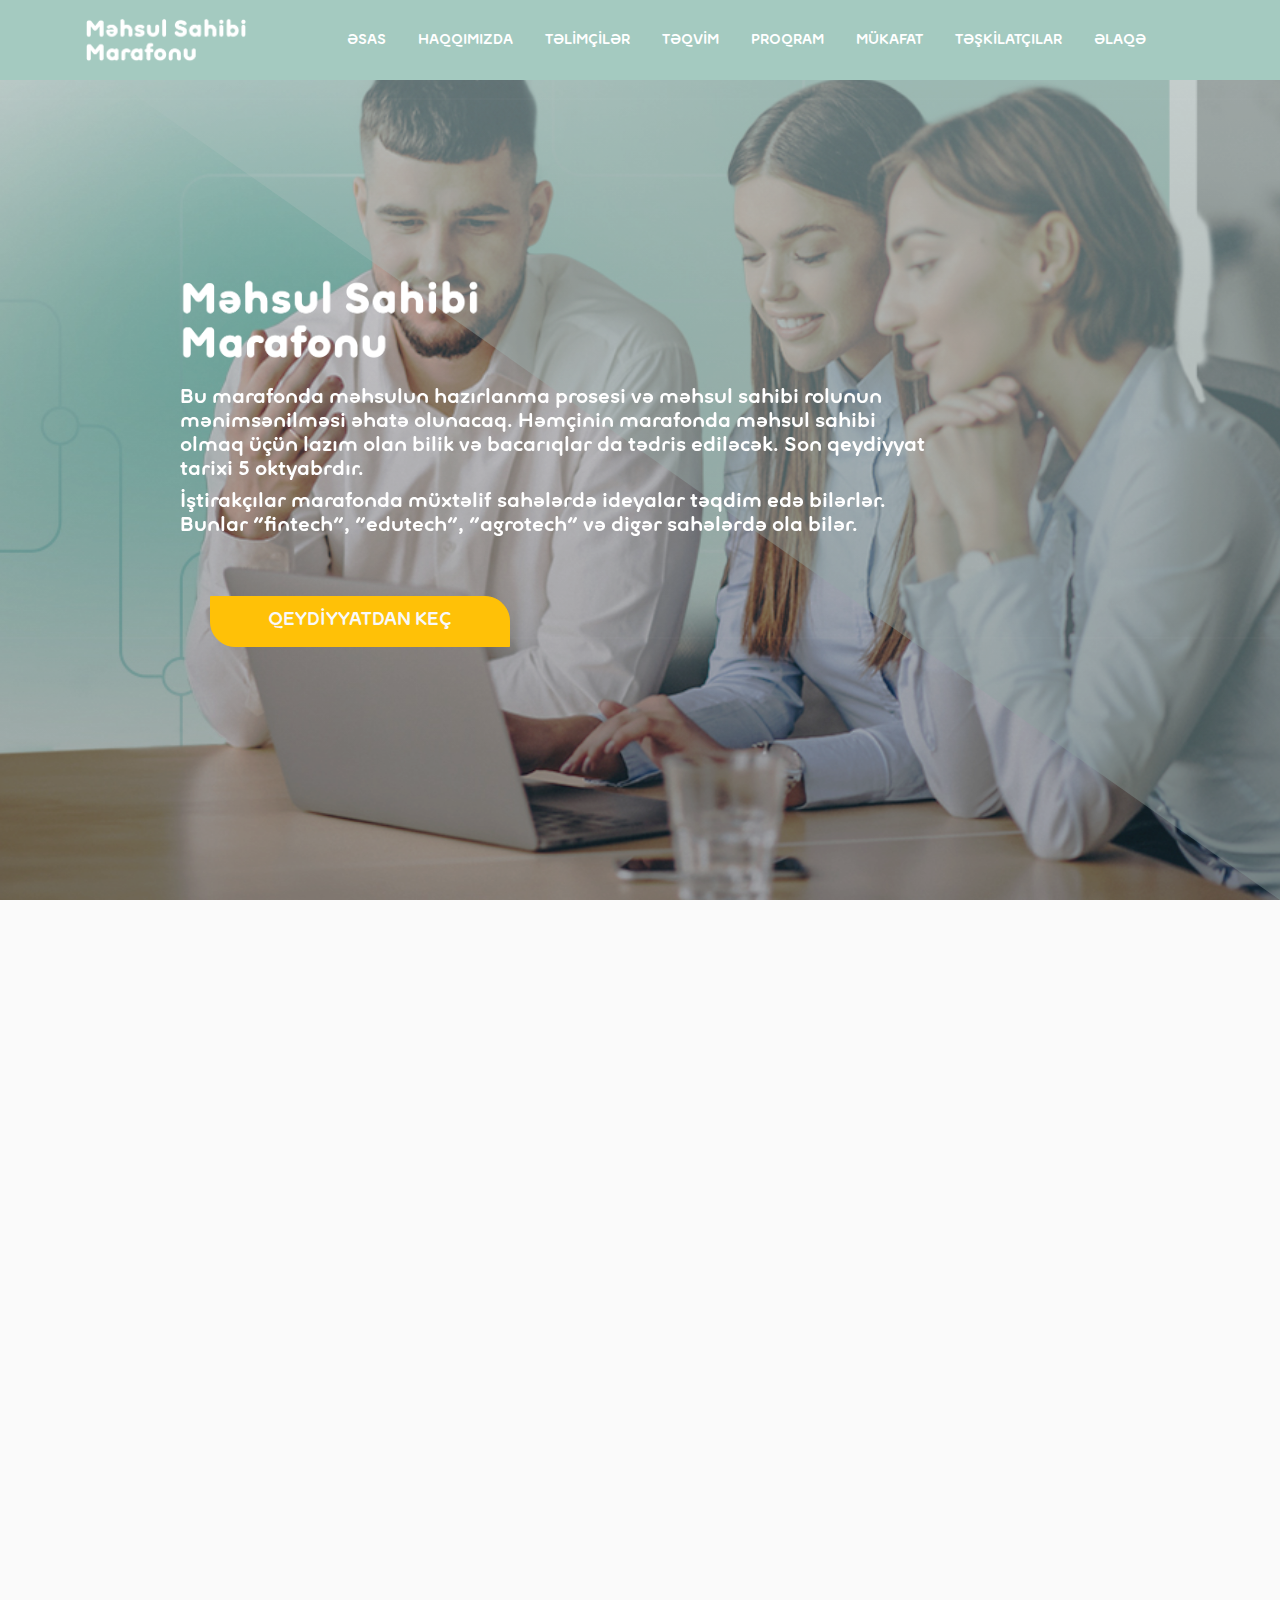
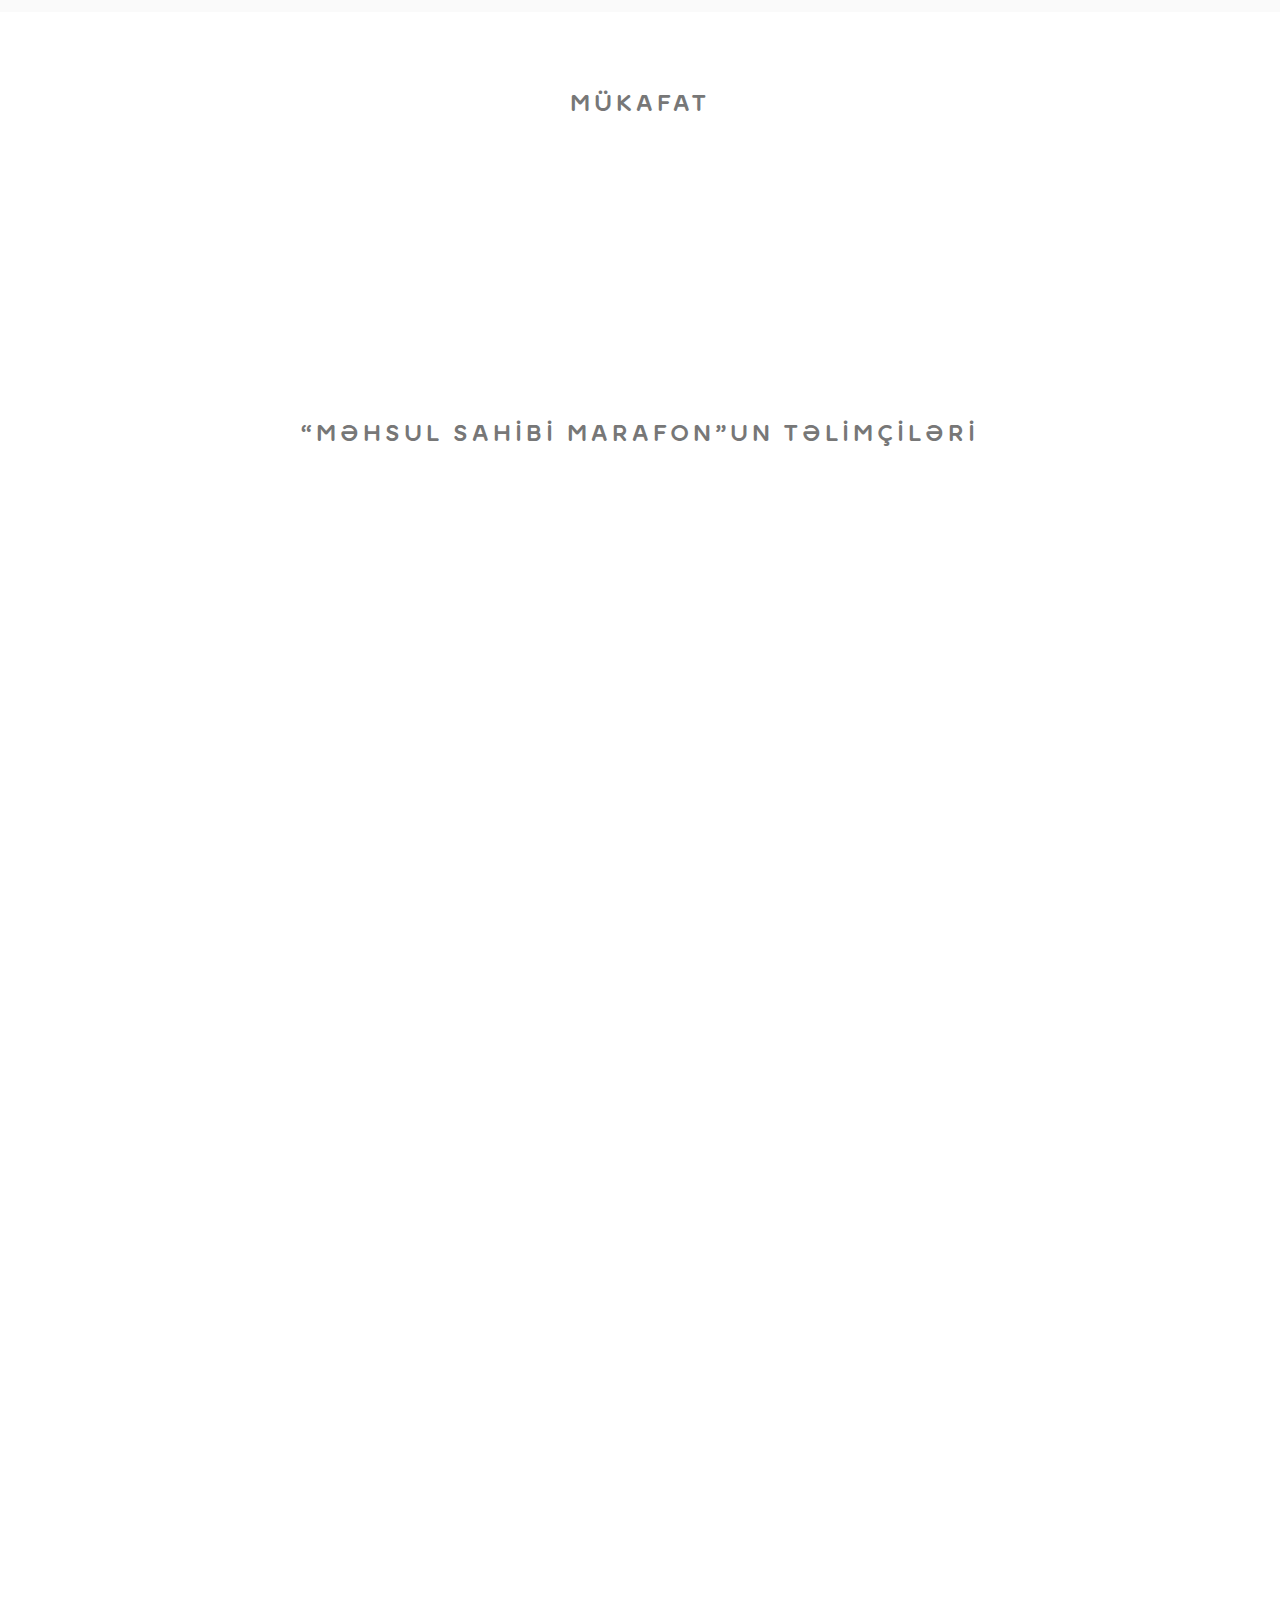
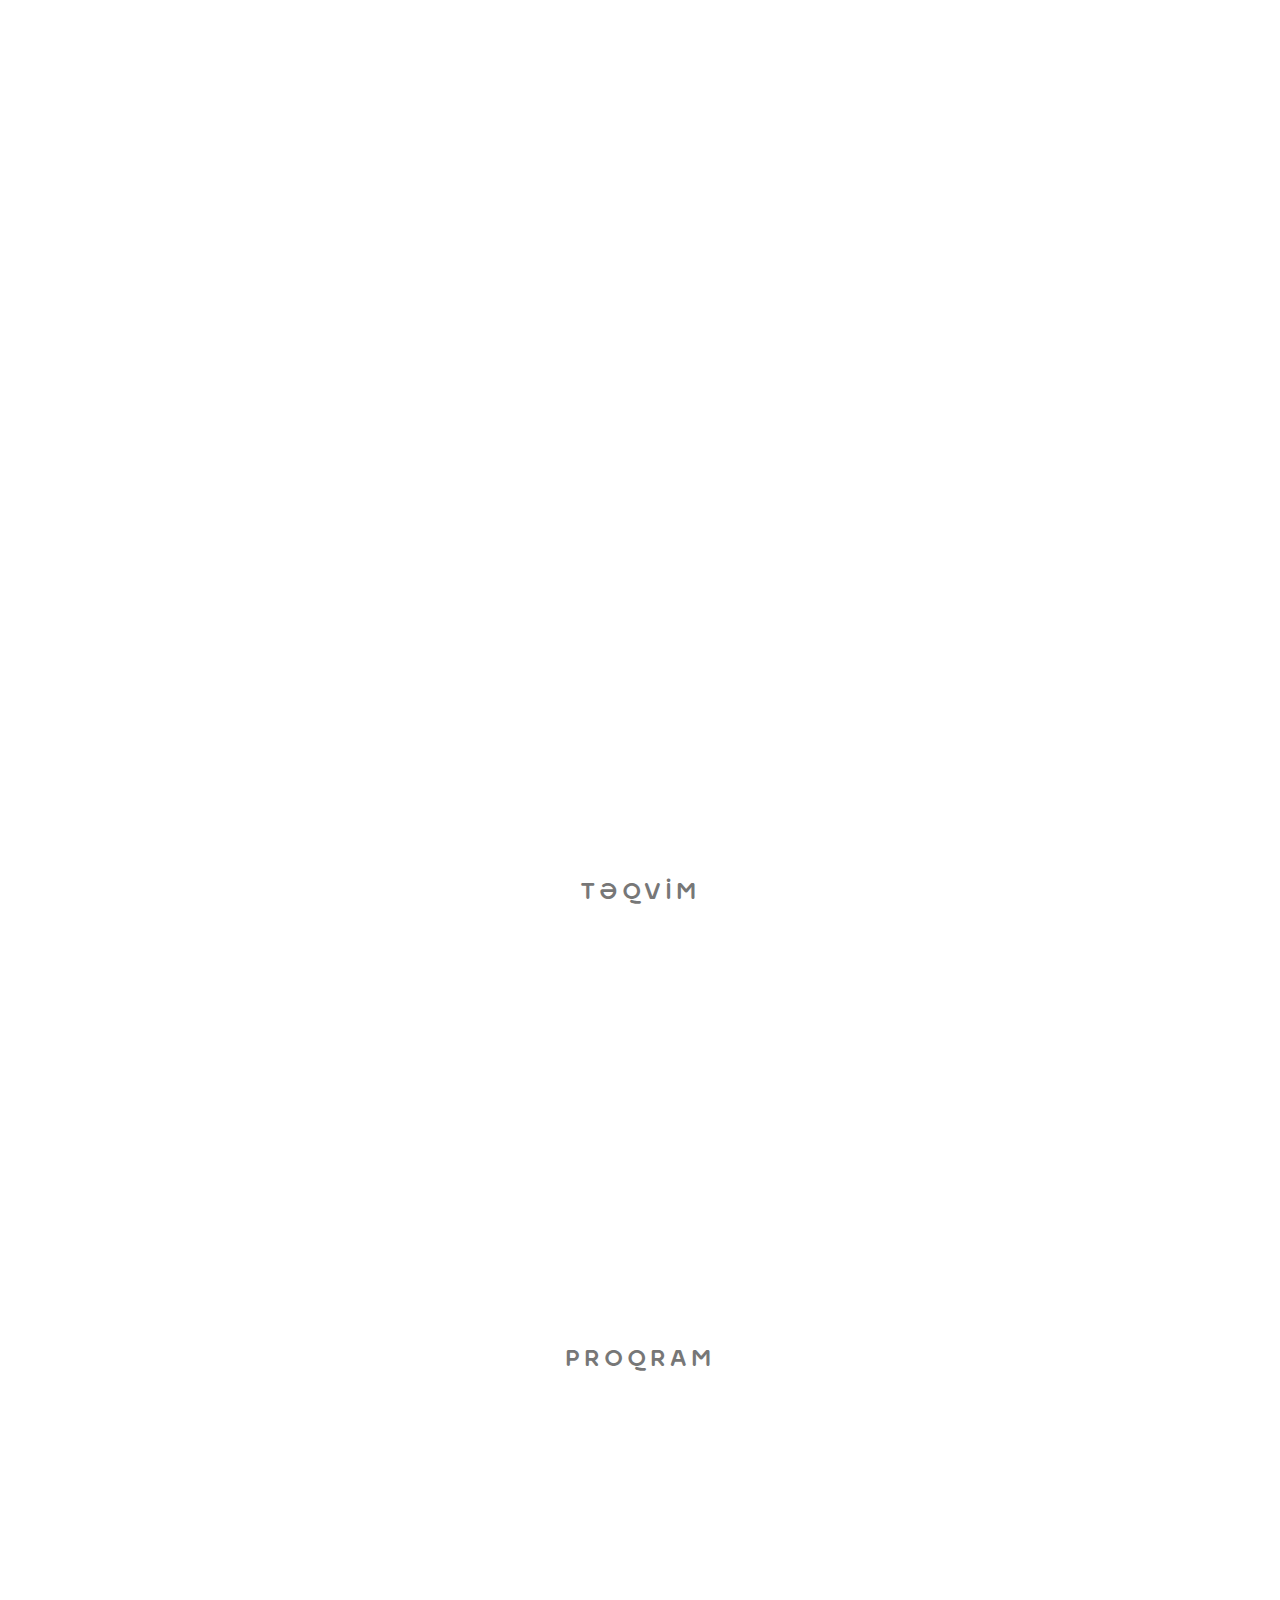
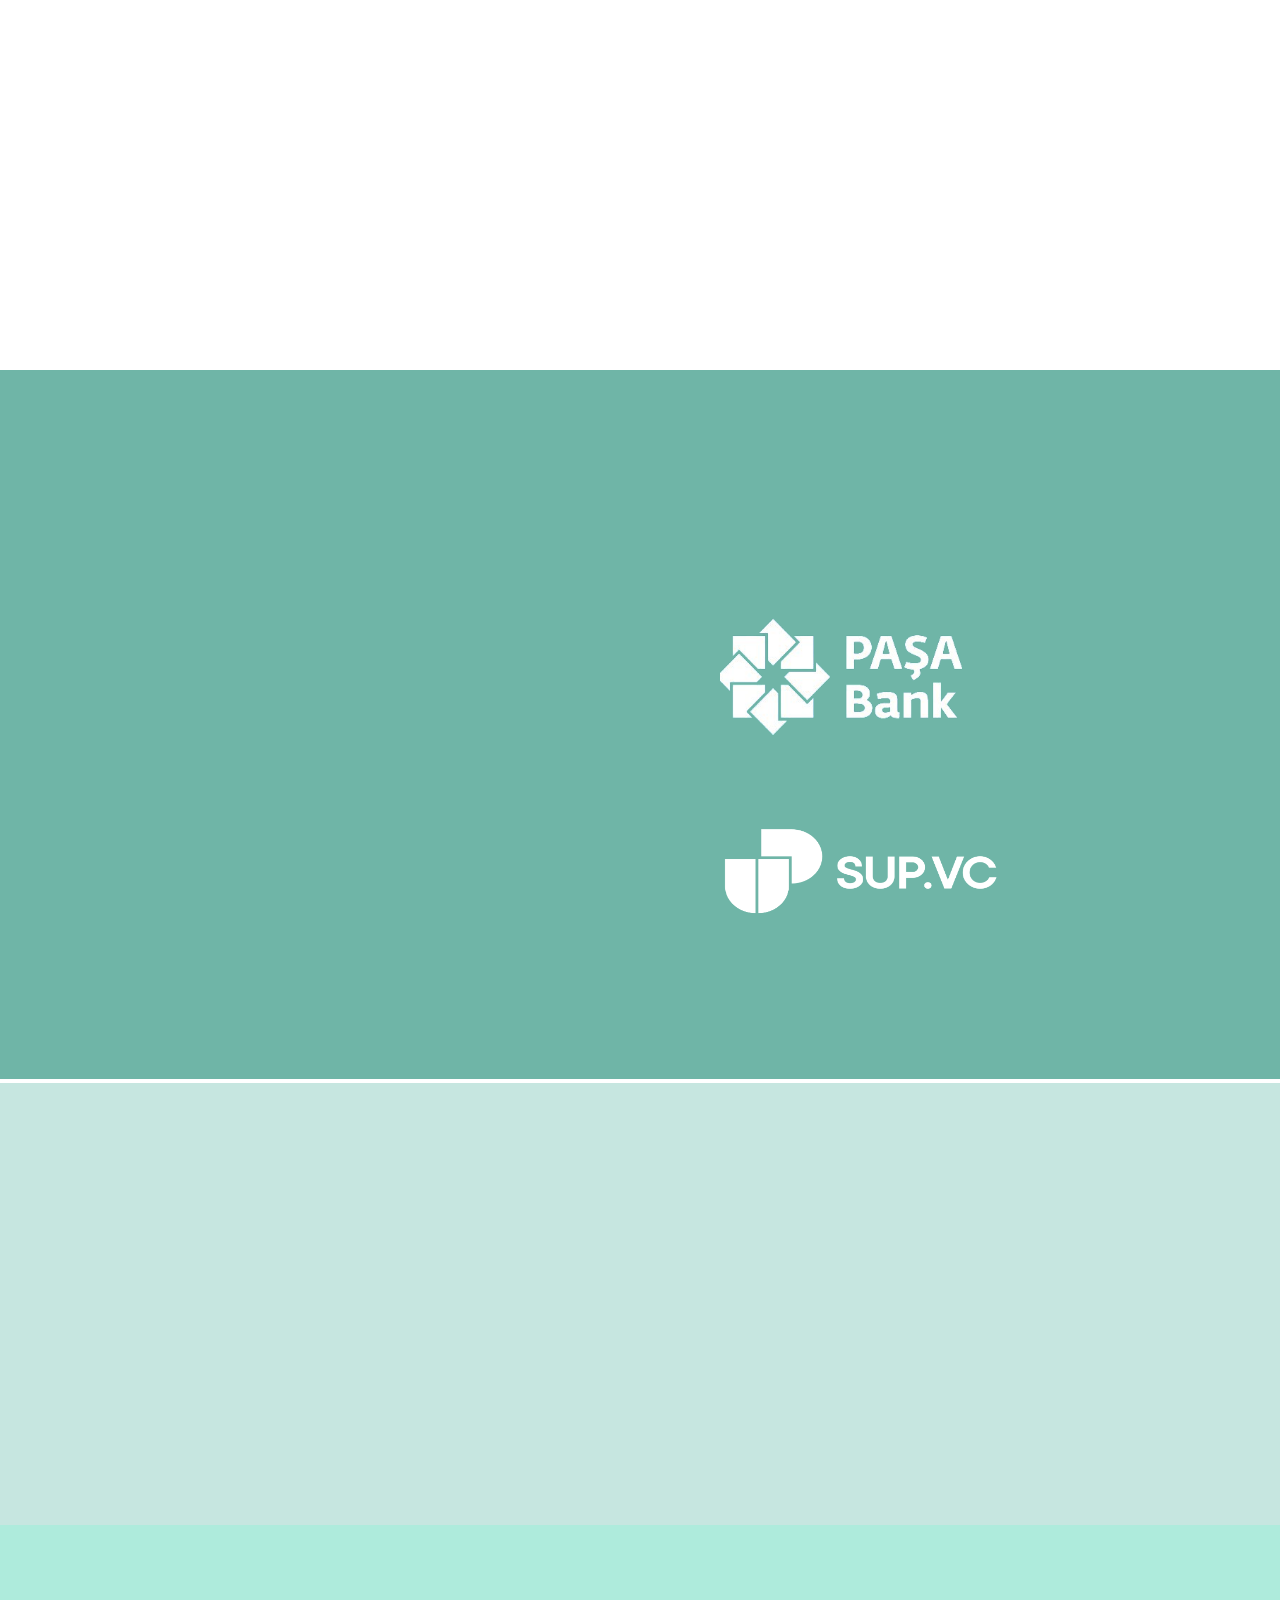
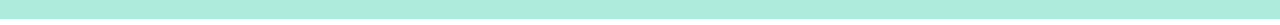
==== commit 7bd6935f: "add" ====
--- a/index.html
+++ b/index.html
@@ -327,7 +327,7 @@
     <section id="tranier" class="recent-posts">
       <div class="container">
         <div class="title text-center">
-          <h6>“PO Marafon”IN TƏLİMÇİLƏRİ</h6>
+          <h6>“MƏHSUL SAHİBİ Marafon”UN TƏLİMÇİLƏRİ</h6>
           <!-- <h1 class="title-blue">How traditional banking has changed its strategy?</h1> -->
         </div>
         <div class="row">
@@ -415,7 +415,7 @@
               <div class="post-thumb d-flex justify-content-end">
                 <img
                   class="img-size"
-                  src="./assets/images/speakers/Səbinə Paşazadə.jpg"
+                  src="./assets/images/speakers/Səbine.png"
                   alt="Post 1"
                 />
               </div>
@@ -482,7 +482,7 @@
               <div class="post-thumb d-flex justify-content-end">
                 <img
                   class="img-size"
-                  src="./assets/images/speakers/xanim rustemova-100.jpg"
+                  src="./assets/images/speakers/SəbinəƏliyevaNew.jpeg"
                   alt="Post 1"
                 />
               </div>
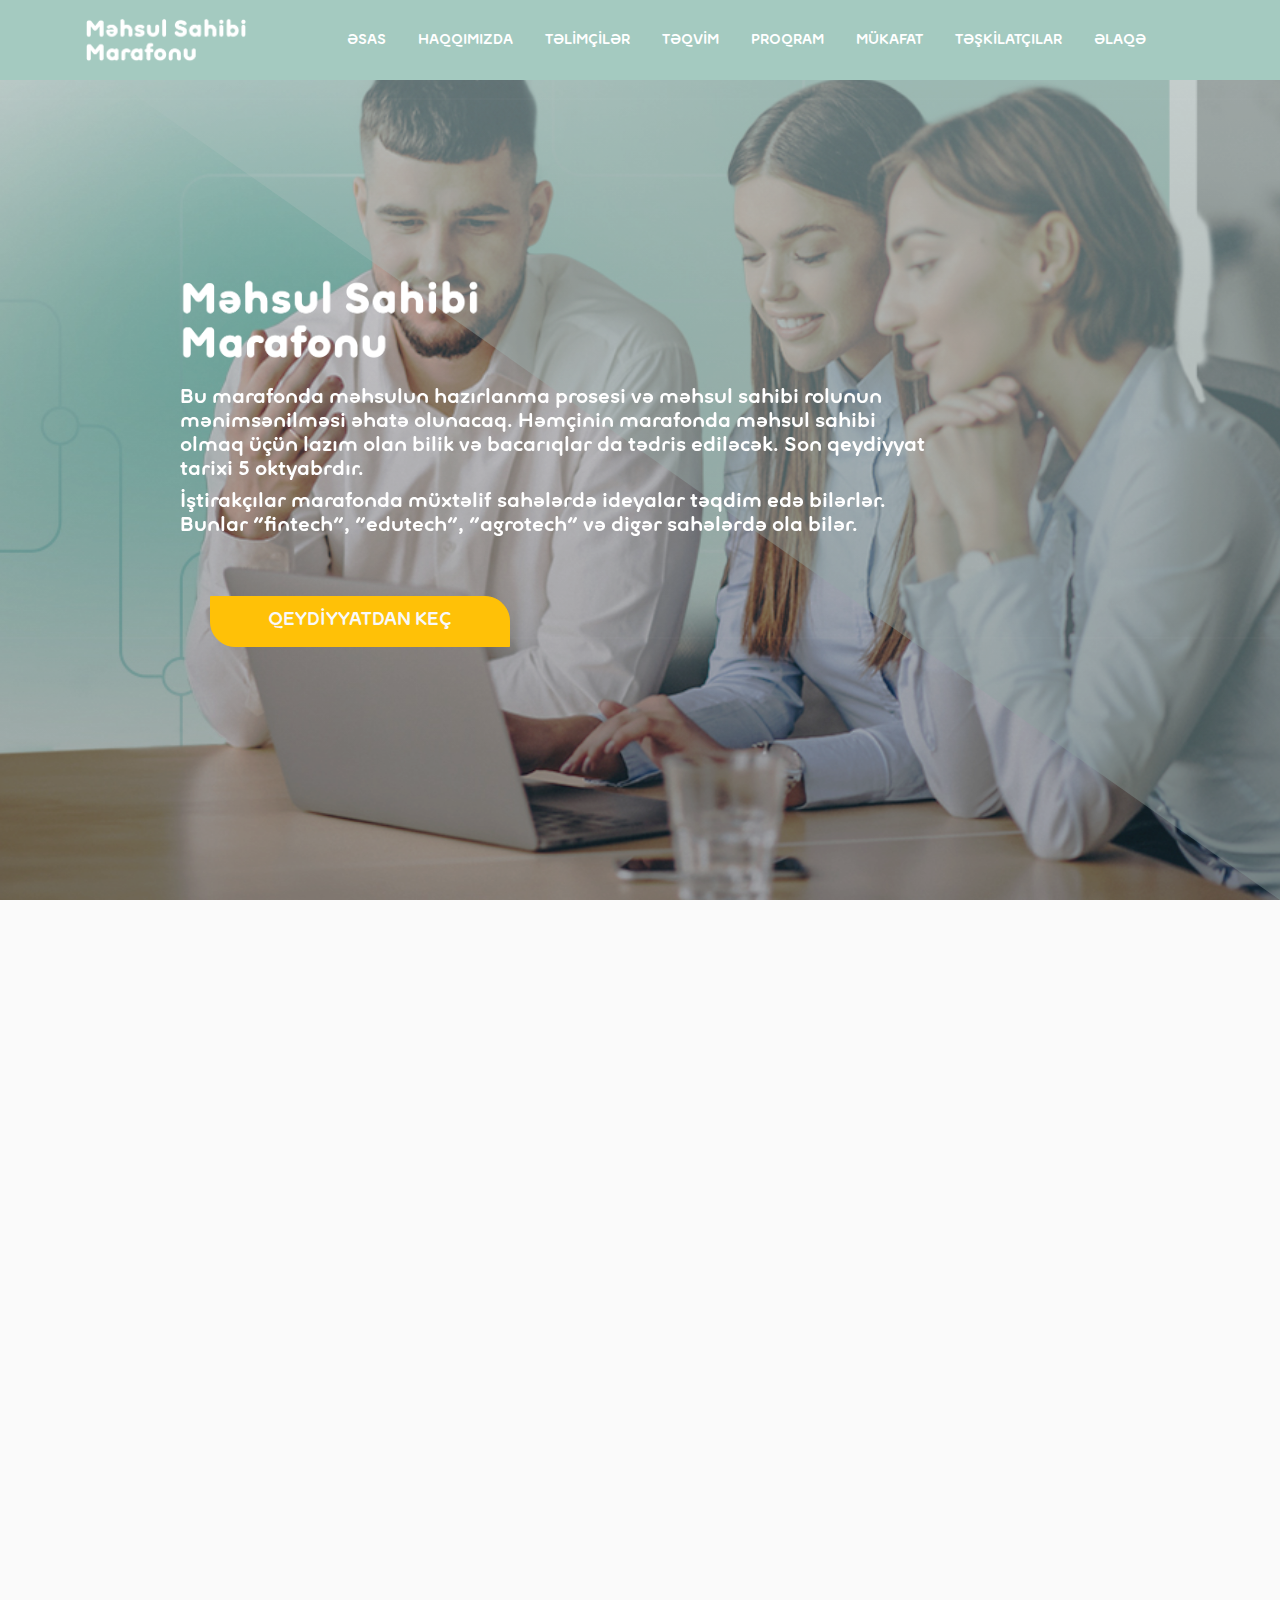
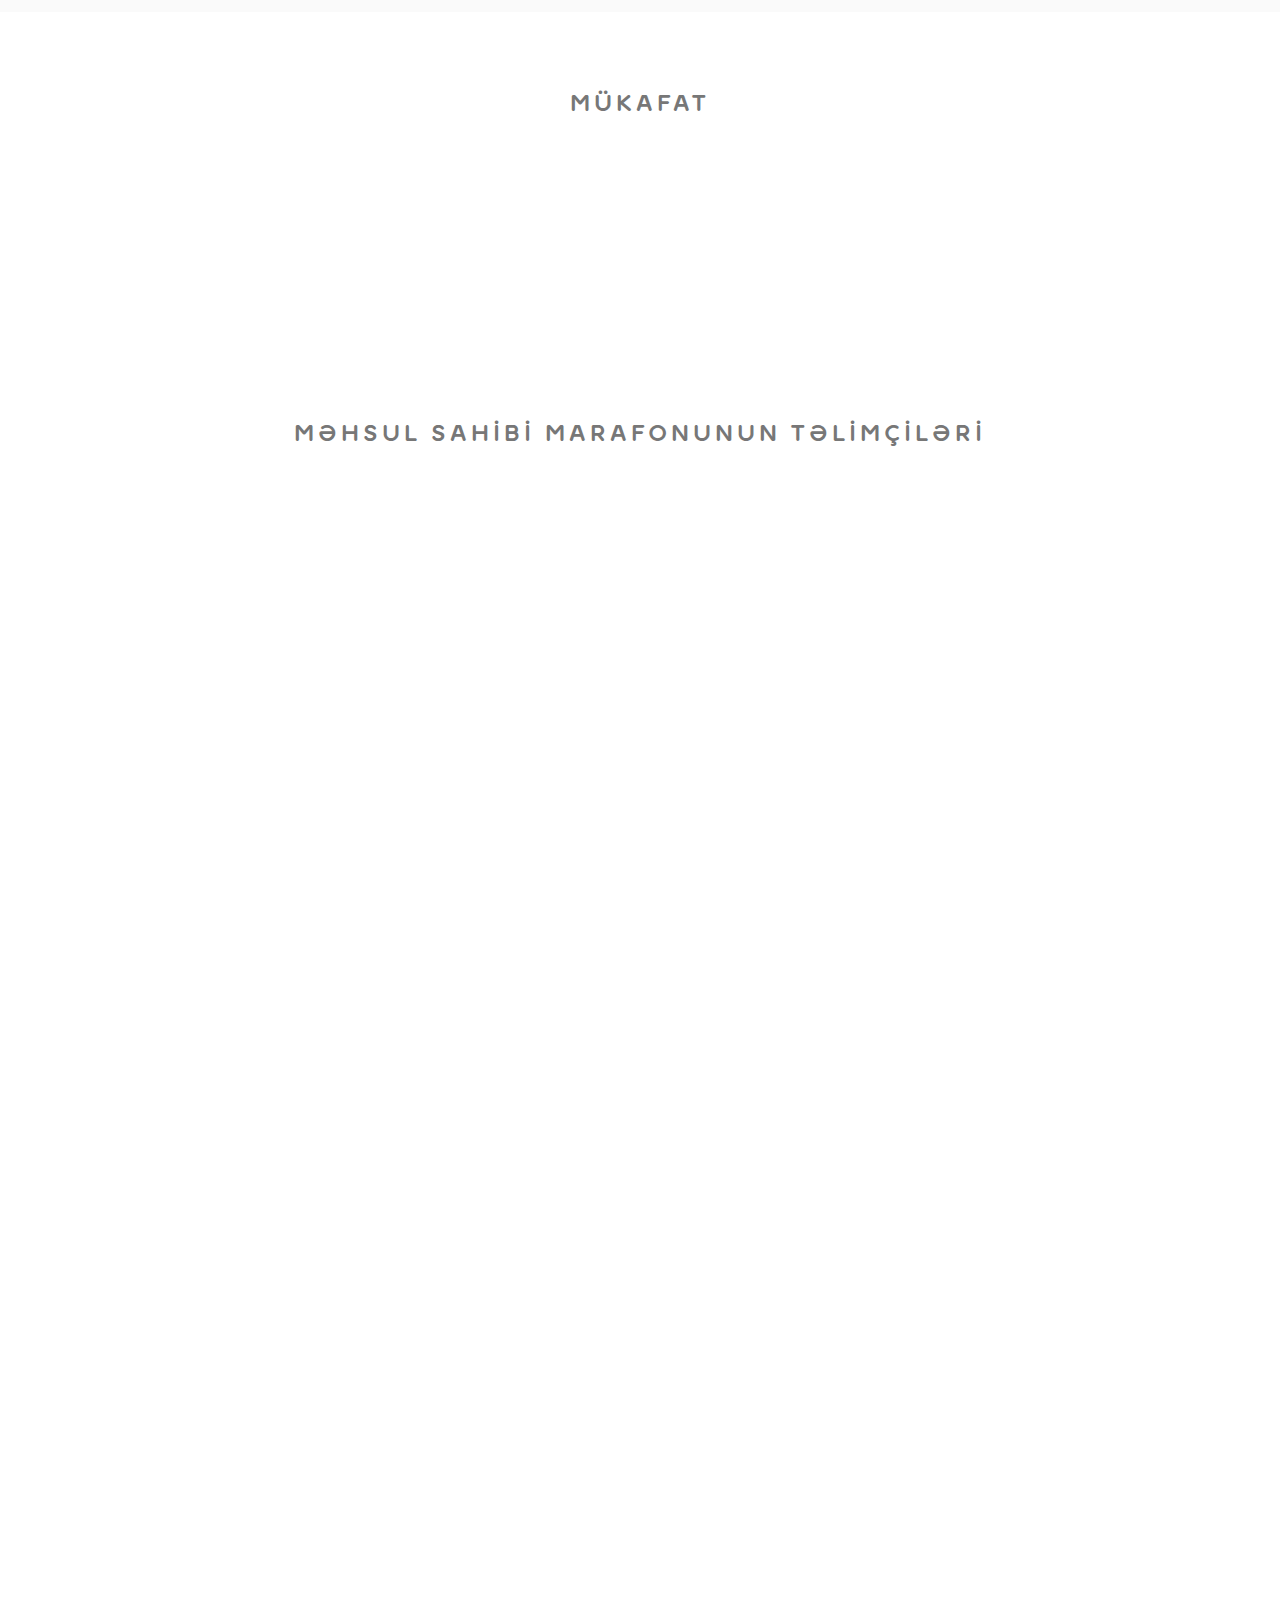
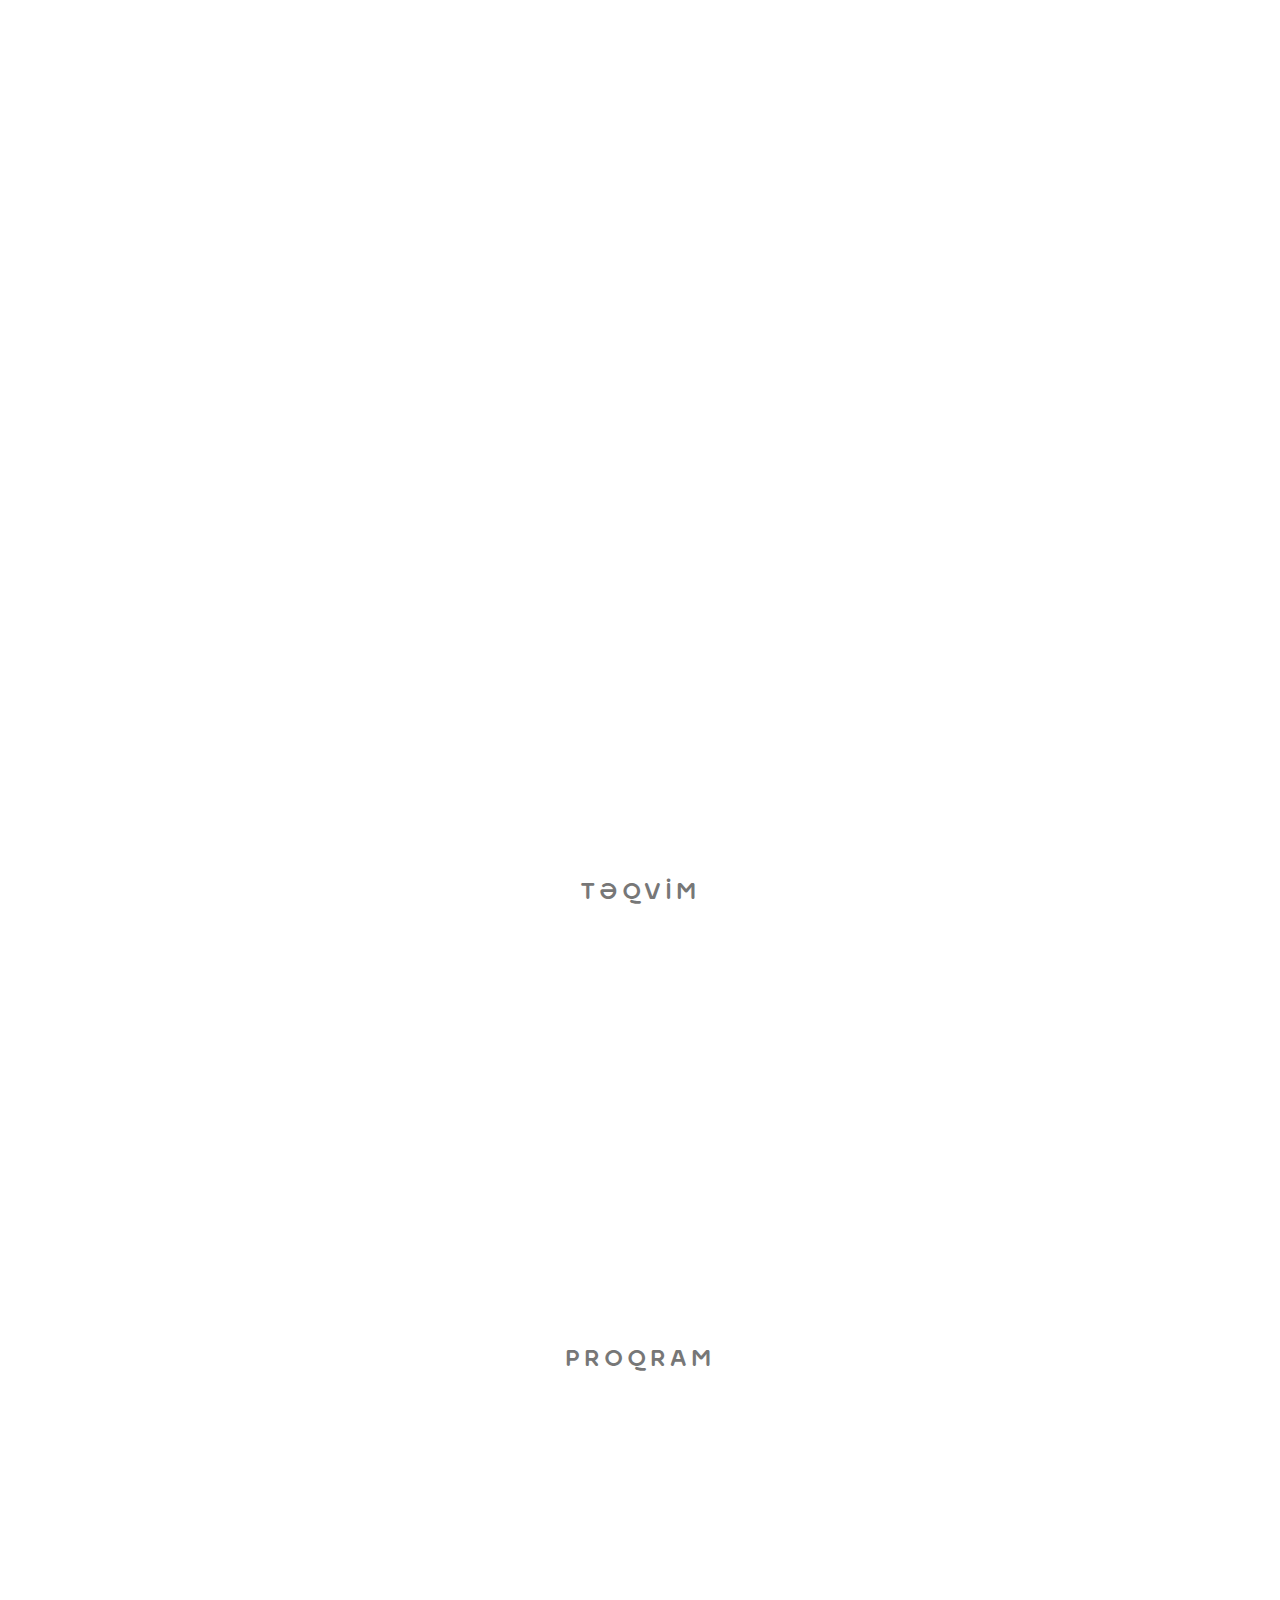
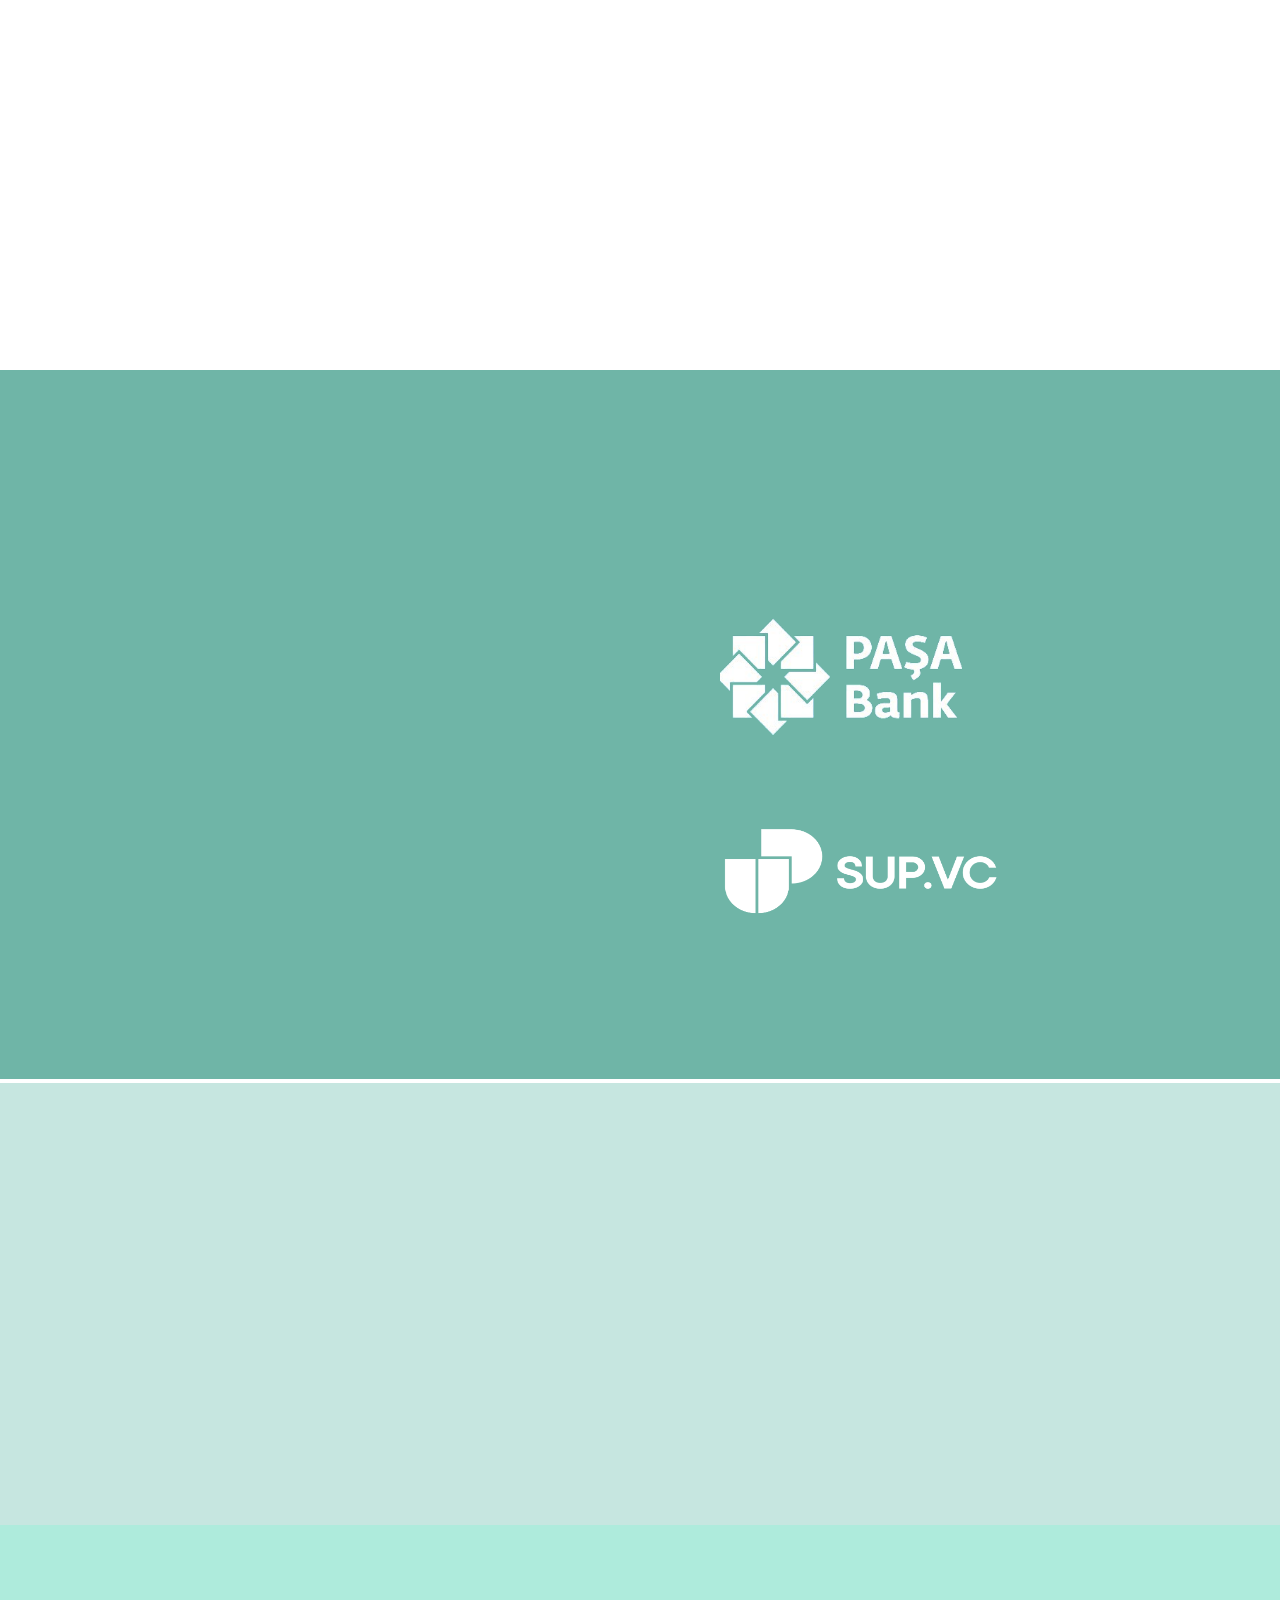
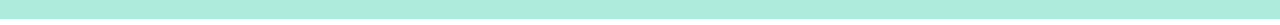
==== commit 19f893c3: "add" ====
--- a/index.html
+++ b/index.html
@@ -327,7 +327,7 @@
     <section id="tranier" class="recent-posts">
       <div class="container">
         <div class="title text-center">
-          <h6>“MƏHSUL SAHİBİ Marafon”UN TƏLİMÇİLƏRİ</h6>
+          <h6>MƏHSUL SAHİBİ MARAFONUNUN TƏLİMÇİLƏRİ</h6>
           <!-- <h1 class="title-blue">How traditional banking has changed its strategy?</h1> -->
         </div>
         <div class="row">
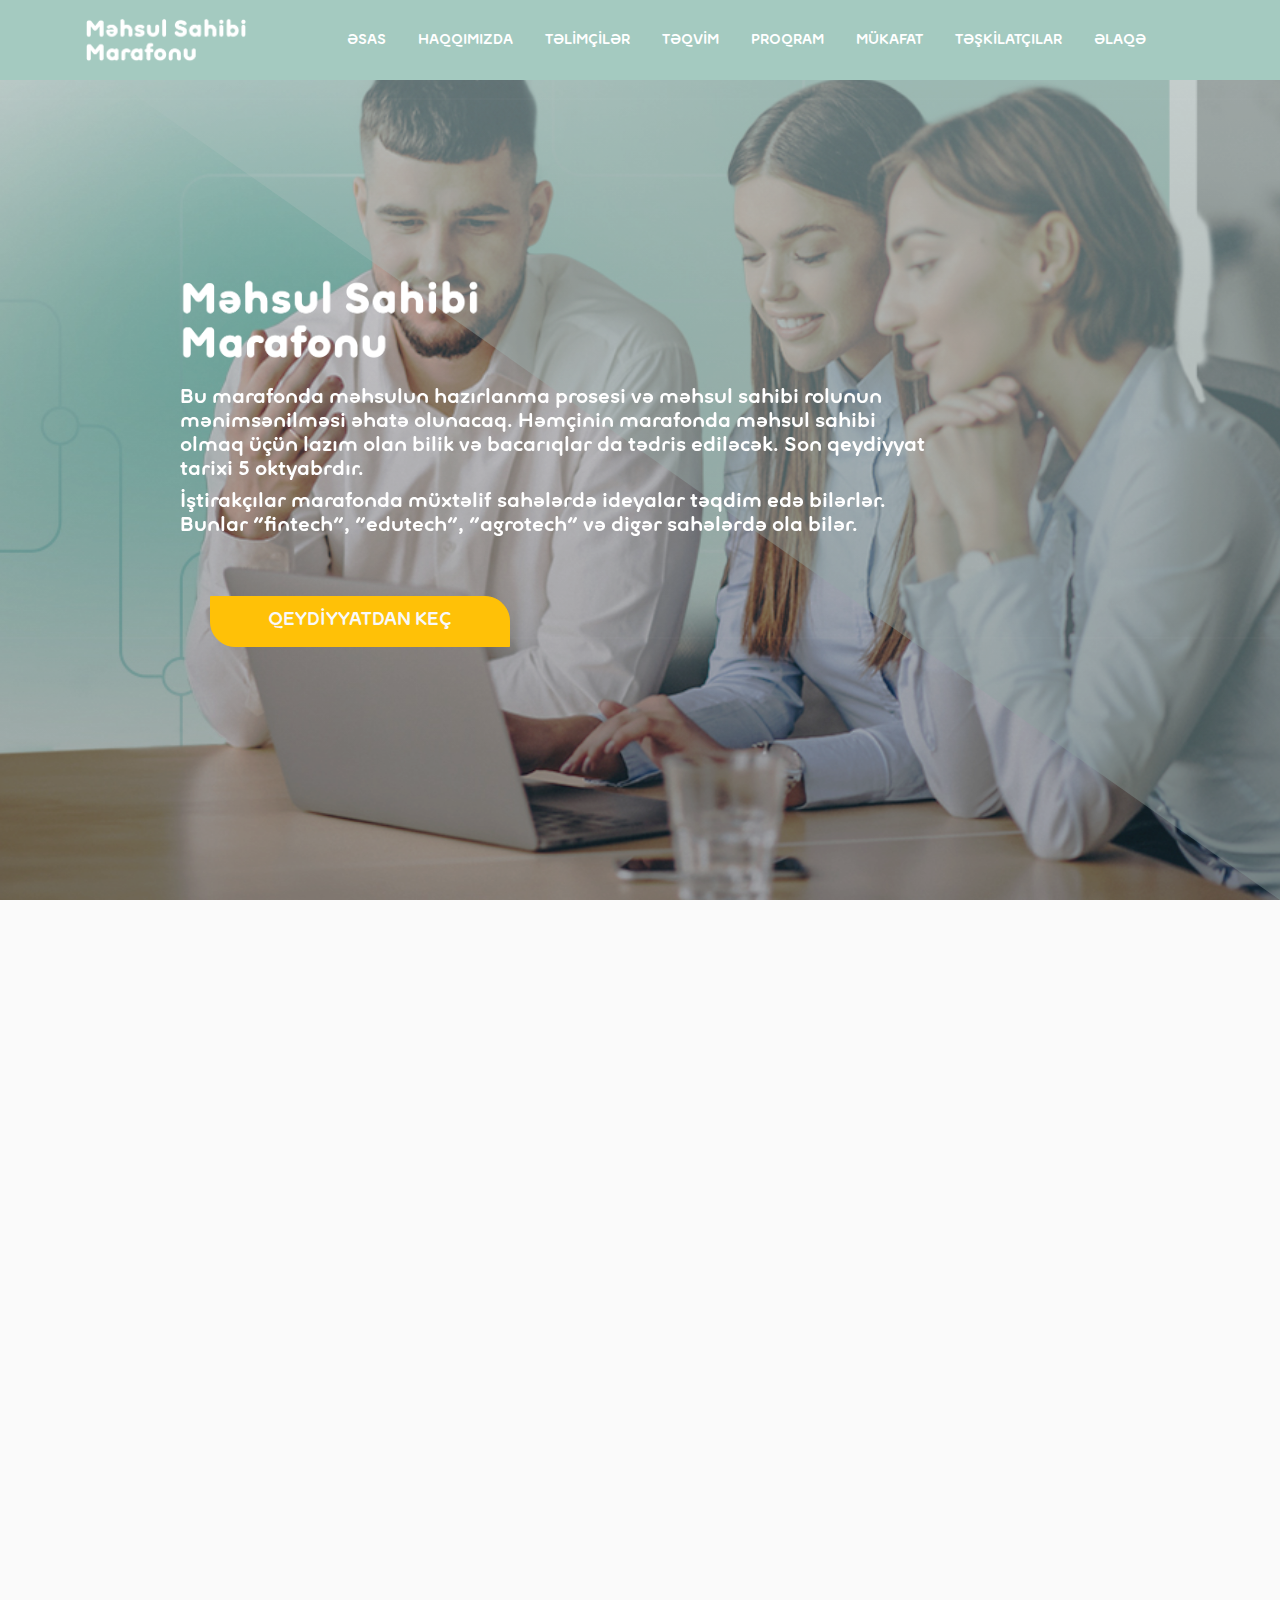
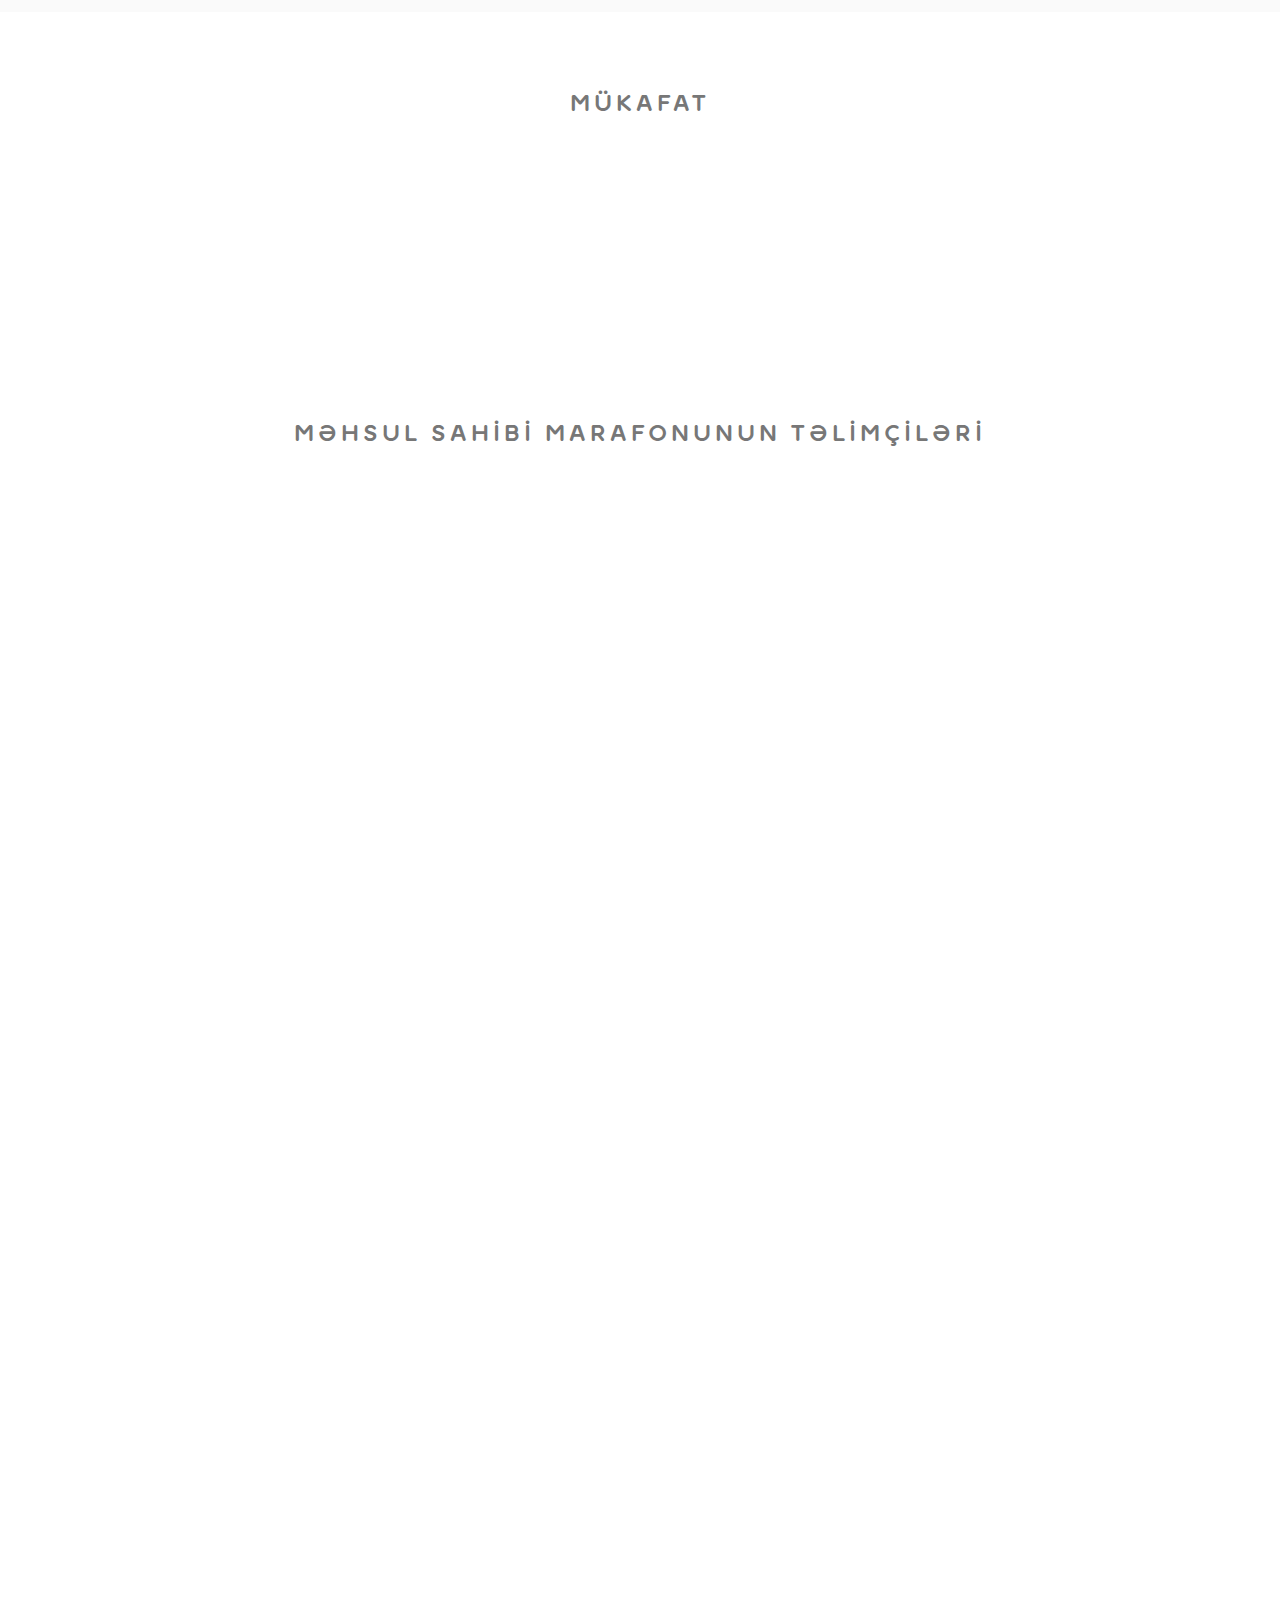
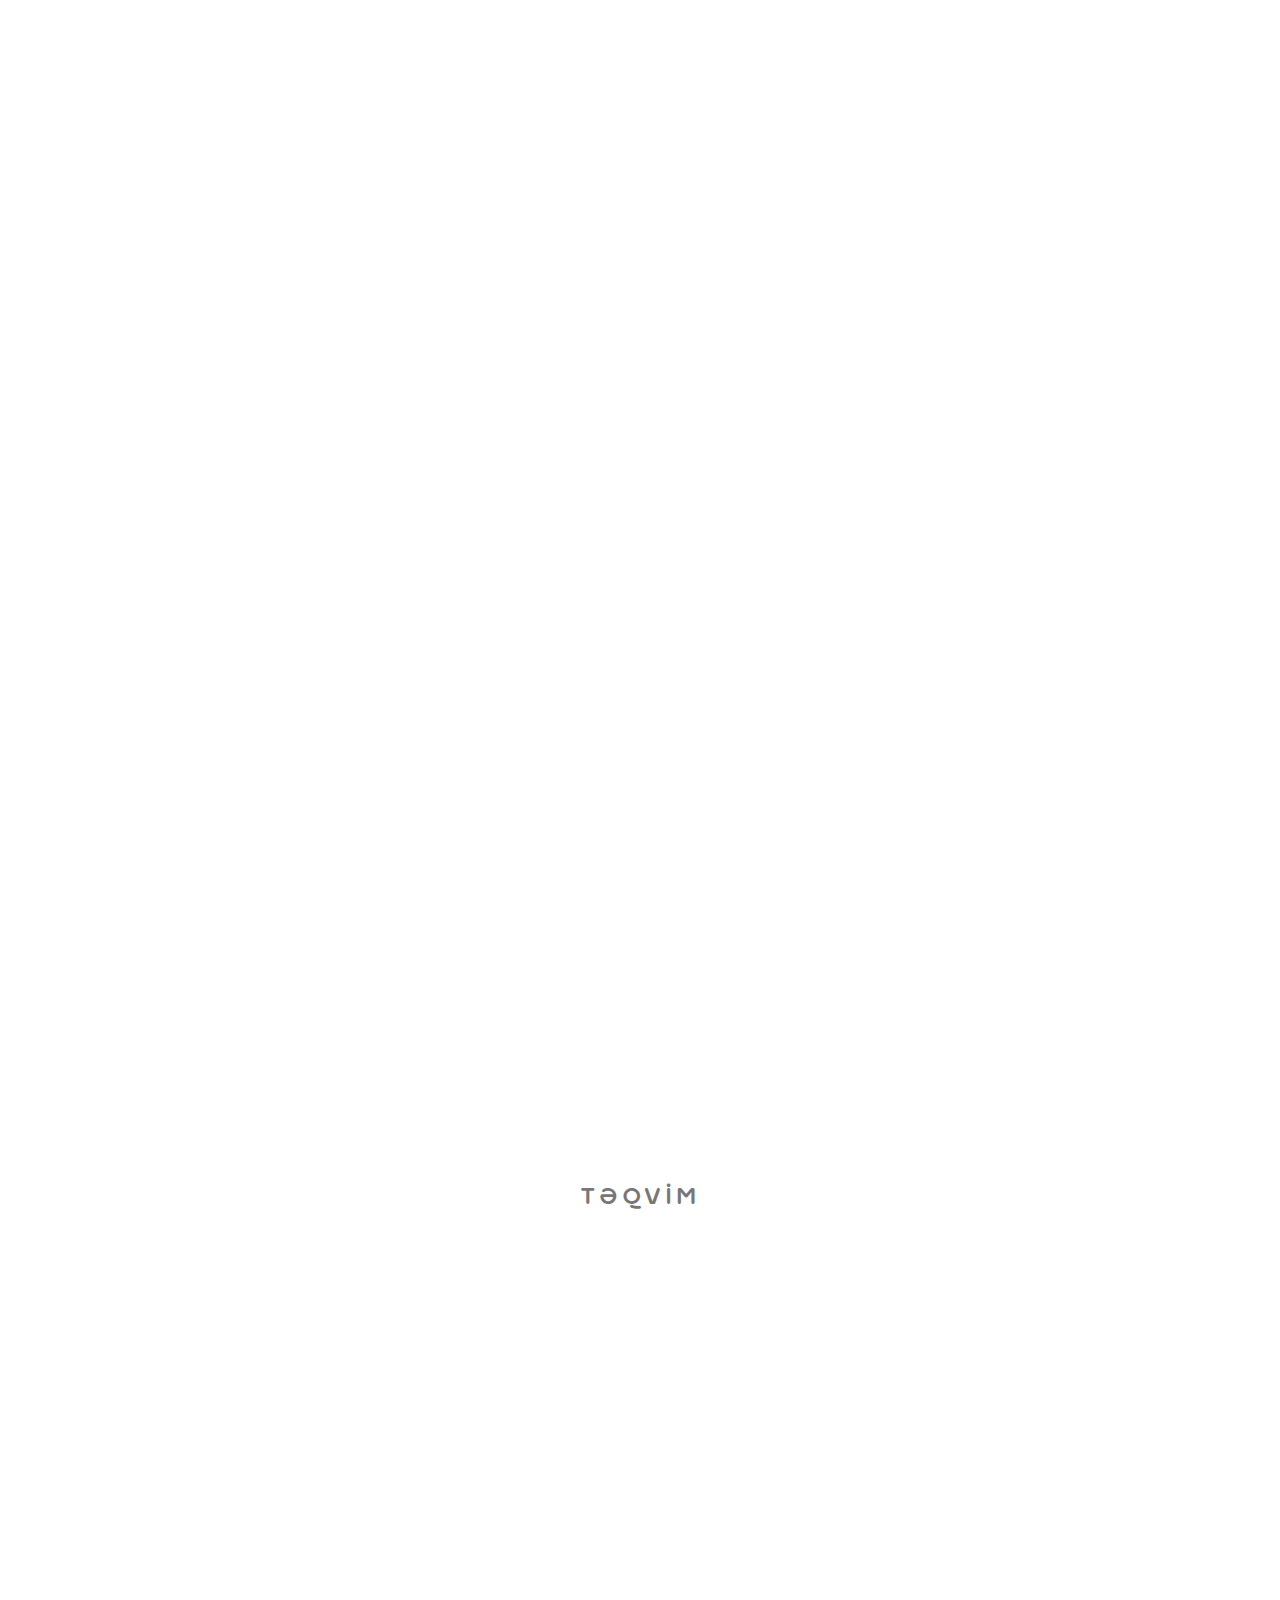
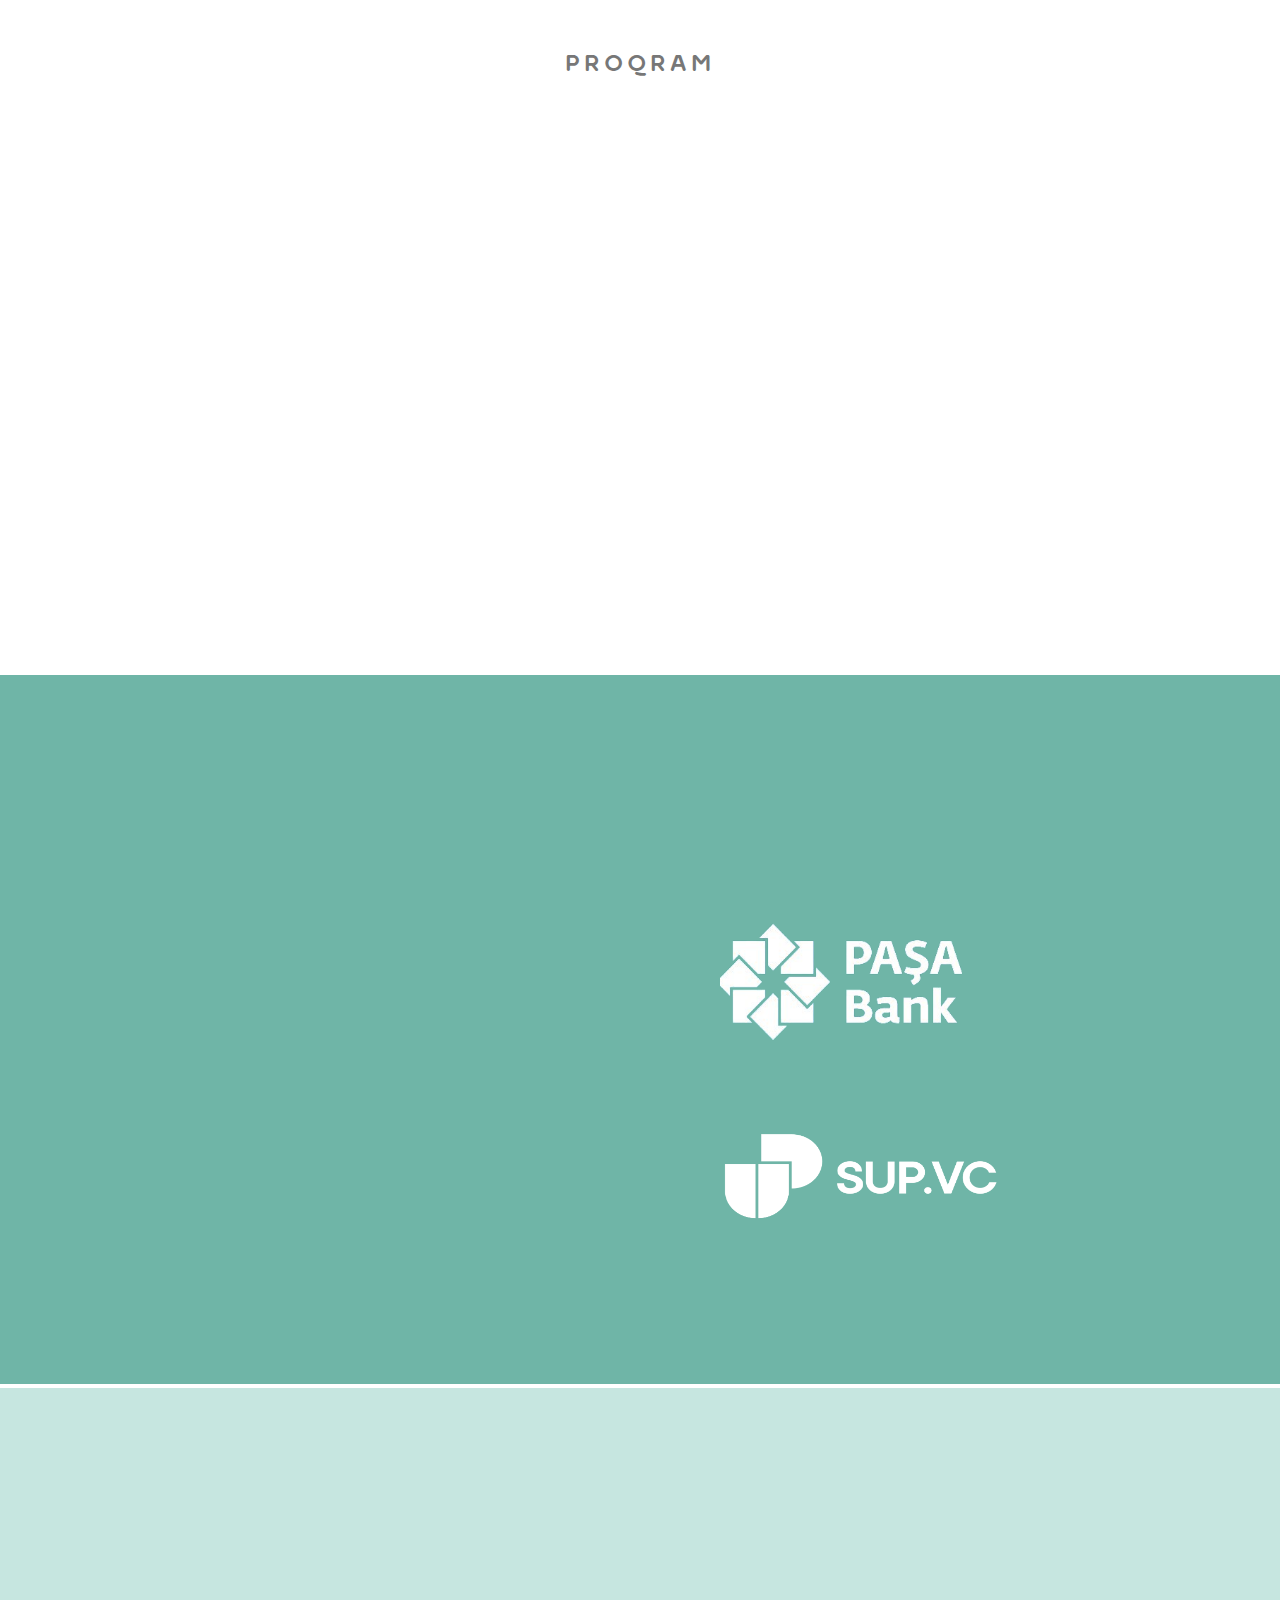
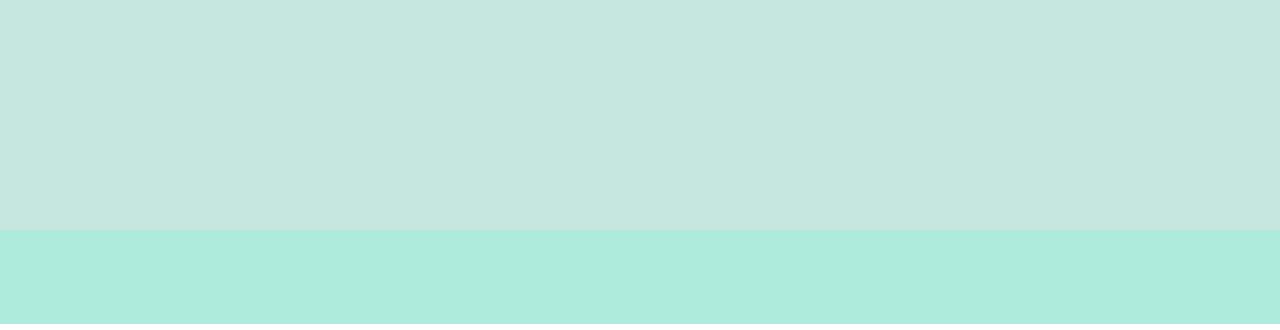
==== commit 41ec4df6: "add" ====
--- a/index.html
+++ b/index.html
@@ -354,9 +354,9 @@
                 </h3>
                 <p>
                   <!-- <a href="#">Marketinq direktoru, Rabitəbank,</a> -->
-                  <a href="#">
+                  <!-- <a href="#">
                       Biznes İnnovasiyaları departamentinin məhsul sahibi
-                  </a>
+                  </a> -->
                 </p>
                 <time datetime="2019-04-06T13:53">Biznes İnnovasiyaları</time><br /><br />
                 <time datetime="2019-04-06T13:53">PAŞA Bank</time><br /><br />
@@ -426,12 +426,14 @@
                 </a></h3>
                 <p>
                   <!-- <a href="#">Marketinq direktoru, Rabitəbank,</a> -->
-                  <a href="#">Rəqəmsal məhsullar</a>
+                  <!-- <a href="#">Rəqəmsal məhsullar</a> -->
                 </p>
+                <time datetime="2019-04-06T13:53">
+                  Fərdi Bankçılıq
+                </time><br /><br />
                 <time datetime="2019-04-06T13:53">
                   Baş Məhsul sahibi
                 </time><br /><br />
-    
                 <!-- <a
                   class="post-btn"
                   href="https://www.linkedin.com/in/simon-hardie-6b048a3/"
@@ -457,12 +459,17 @@
               <div class="post-content">
                 <!-- <time datetime="2019-04-06T13:53">15 Oct, 2019</time> -->
                 <h3><a href="#">Cənnət İsmayılova</a></h3>
-                <p>
+                <br>
+                <!-- <p> -->
                   <!-- <a href="#">Marketinq direktoru, Rabitəbank,</a> -->
-                  <a href="#">Məhsul sahibi</a>
-                </p>
-                <time datetime="2019-04-06T13:53">KOS Bankçılıq</time><br /><br />
-                <time datetime="2019-04-06T13:53">PAŞA Bank</time><br /><br />
+                  <!-- <a href="#">Məhsul sahibi</a>
+                </p> -->
+                <time datetime="2019-04-06T13:53">
+                  Kommersiya
+                </time><br /><br />
+                <time datetime="2019-04-06T13:53">
+                  Baş Məhsul Sahibi
+                </time><br /><br />
     
                 <!-- <a
                   class="post-btn"
@@ -486,13 +493,15 @@
                   alt="Post 1"
                 />
               </div>
+
               <div class="post-content">
                 <!-- <time datetime="2019-04-06T13:53">15 Oct, 2019</time> -->
                 <h3><a href="#">Səbinə Əliyeva</a></h3>
-                <p>
+                <br>
+                <!-- <p> -->
                   <!-- <a href="#">Marketinq direktoru, Rabitəbank,</a> -->
-                  <a href="#">Rəqəmsal Kredit Maliyyələşdirilməsi</a>
-                </p>
+                  <!-- <a href="#">Rəqəmsal Kredit Maliyyələşdirilməsi</a>
+                </p> -->
                 <time datetime="2019-04-06T13:53">Kommersiya</time><br /><br />
                 <time datetime="2019-04-06T13:53">Məhsul Sahibi</time><br /><br />
     
@@ -521,12 +530,13 @@
               <div class="post-content">
                 <!-- <time datetime="2019-04-06T13:53">15 Oct, 2019</time> -->
                 <h3><a href="#">Kəmalə Xələfova</a></h3>
-                <p>
+                <br>  
+                <!-- <p> -->
                   <!-- <a href="#">Marketinq direktoru, Rabitəbank,</a> -->
-                  <a href="#">
+                  <!-- <a href="#">
                     Korporativ və İnstitusional Bankçılıq
                   </a>
-                </p>
+                </p> -->
                 <time datetime="2019-04-06T13:53">Kommersiya</time><br /><br />
                 <time datetime="2019-04-06T13:53">Baş Məhsul Sahibi</time><br /><br />
     
@@ -538,7 +548,44 @@
               </div>
             </div>
           </div>
-          
+                 <div class="col-lg-10">
+            <div
+              class="single-rpost d-sm-flex align-items-center"
+              data-aos="fade-left"
+              data-aos-delay="200"
+              data-aos-duration="800"
+            >
+              <div class="post-thumb d-flex justify-content-end">
+                <img
+                  class="img-size"
+                  src="./assets/images/nail-colorful.jpg"
+                  alt="Post 1"
+                />
+              </div>
+              <div class="post-content">
+                <!-- <time datetime="2019-04-06T13:53">15 Oct, 2019</time> -->
+                <h3><a href="#">Nail Seyidov</a></h3>
+                <br>  
+                <!-- <p> -->
+                  <!-- <a href="#">Marketinq direktoru, Rabitəbank,</a> -->
+                  <!-- <a href="#">
+                    Korporativ və İnstitusional Bankçılıq
+                  </a>
+                </p> -->
+                <time datetime="2019-04-06T13:53">IT Təlimçi</time><br /><br />
+                <time datetime="2019-04-06T13:53">
+                  NS Studio - Təsisçi və Direktor
+                </time>
+                <br /><br />
+    
+                <!-- <a
+                  class="post-btn"
+                  href="https://www.linkedin.com/in/simon-hardie-6b048a3/"
+                  ><i class="fa fa-linkedin"></i
+                ></a> -->
+              </div>
+            </div>
+          </div>
         </div>
         <!-- <div class="text-center">
                 <a href="#" class="btn btn-primary">See More</a>
@@ -570,7 +617,7 @@
                 />
                 <div class="media-body">
                   <!-- <h5>1-ci gün (26 iyul, 10:00-13:00)</h5> -->
-                  <h5>10 oktyabr - Açılış</h5>
+                  <h5>12 oktyabr - Açılış</h5>
 
                   
                   <!-- Panel discussion: “How traditional banking has changed its strategy?” -->
@@ -706,7 +753,7 @@
                 <div class="media-body">
                   <!-- <h5>1-ci gün (26 iyul, 10:00-13:00)</h5> -->
                   <h5>
-                    30 oktyabr - 2-ci təlim
+                    1 noyabr - 2-ci təlim
                   </h5>
 
                   
@@ -729,7 +776,7 @@
                 <div class="media-body">
                   <!-- <h5>1-ci gün (26 iyul, 10:00-13:00)</h5> -->
                   <h5>
-                    3 noyabr- Final
+                    7 noyabr- Final
                   </h5>
                   
                   <!-- Panel discussion: “How traditional banking has changed its strategy?” -->
